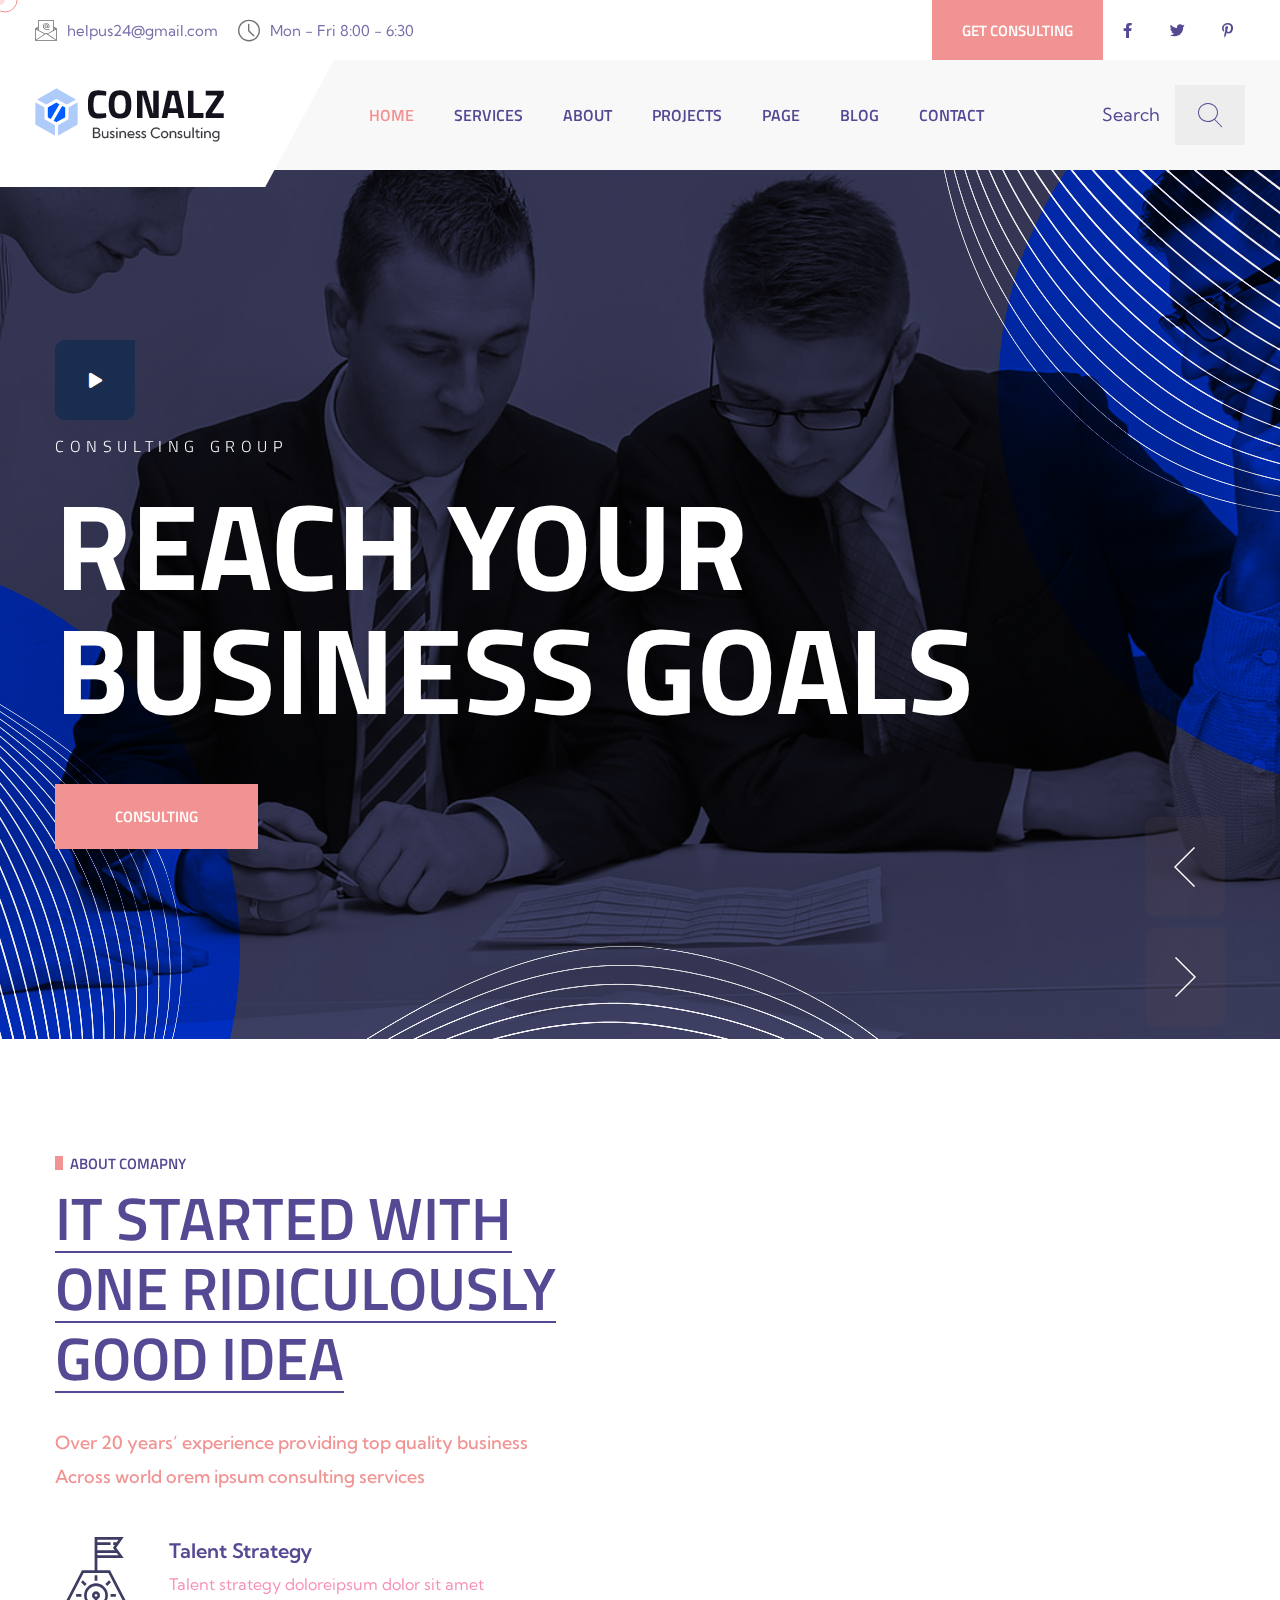
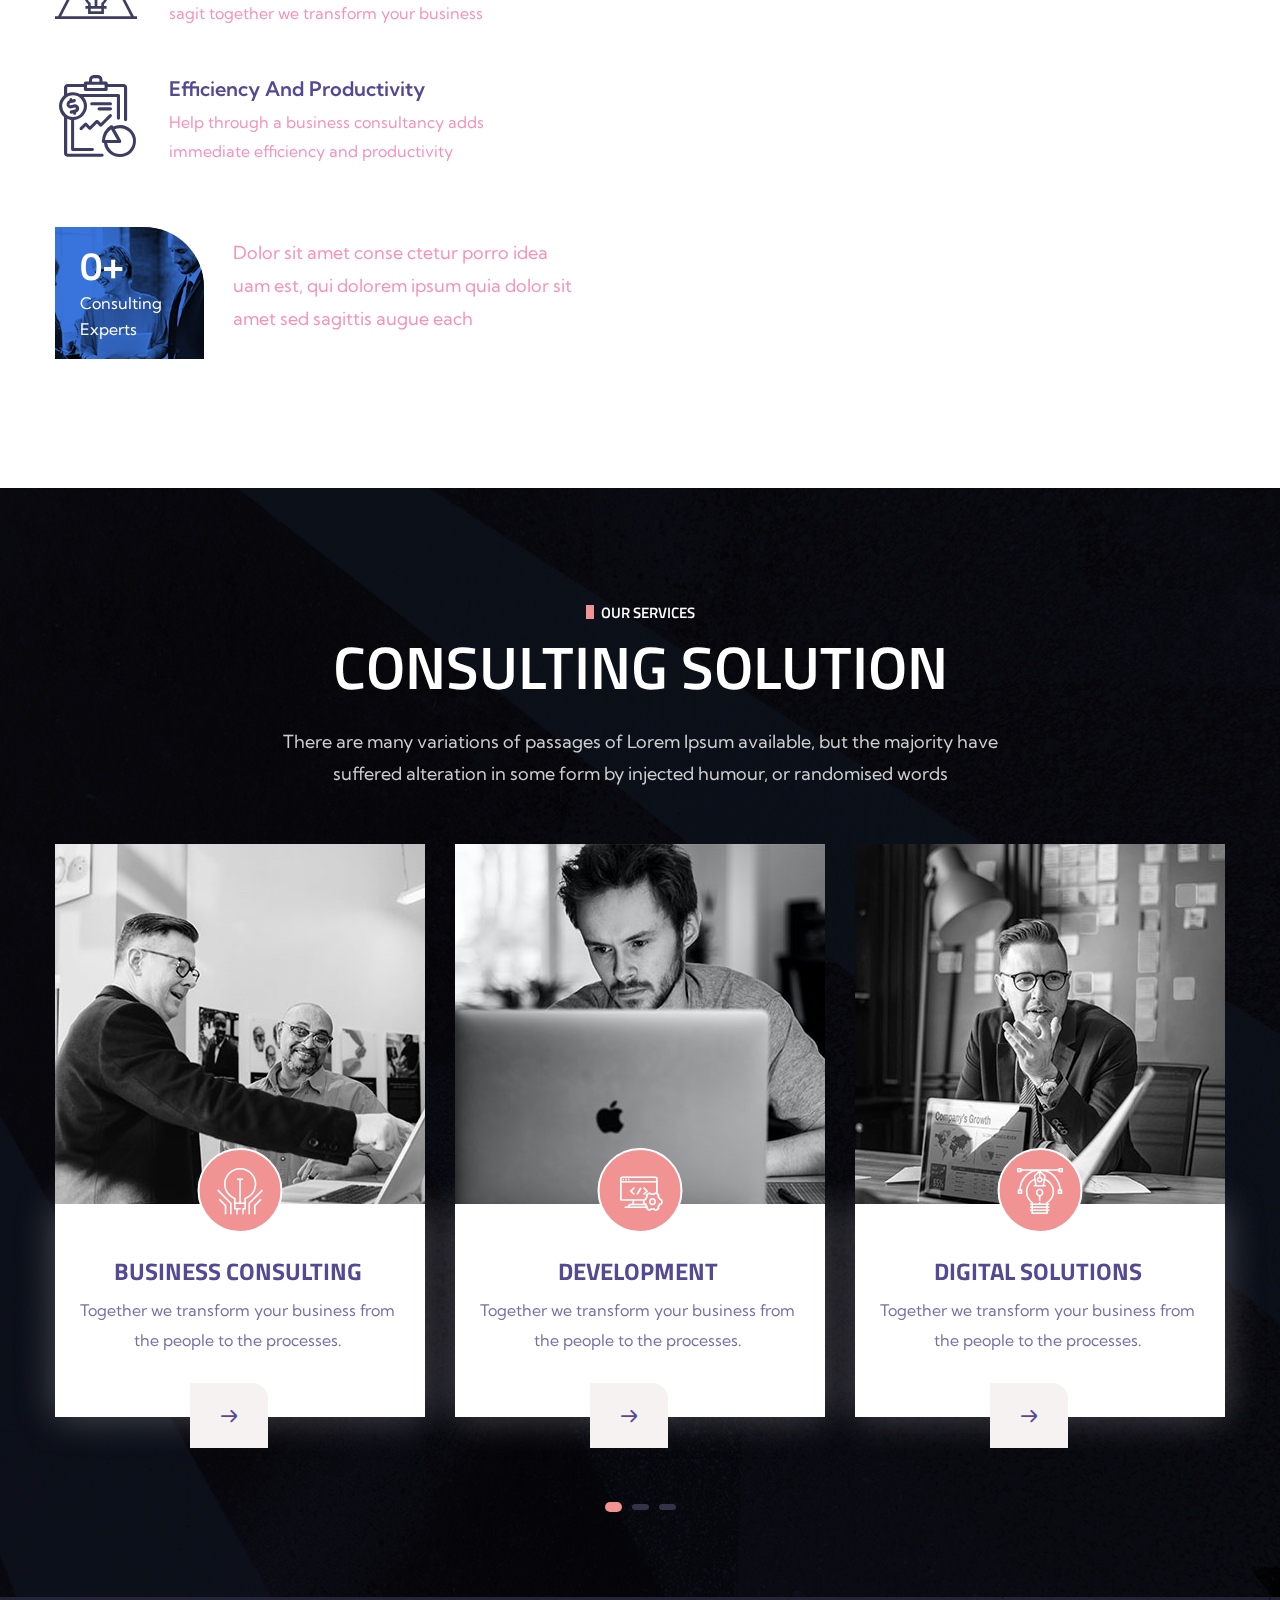
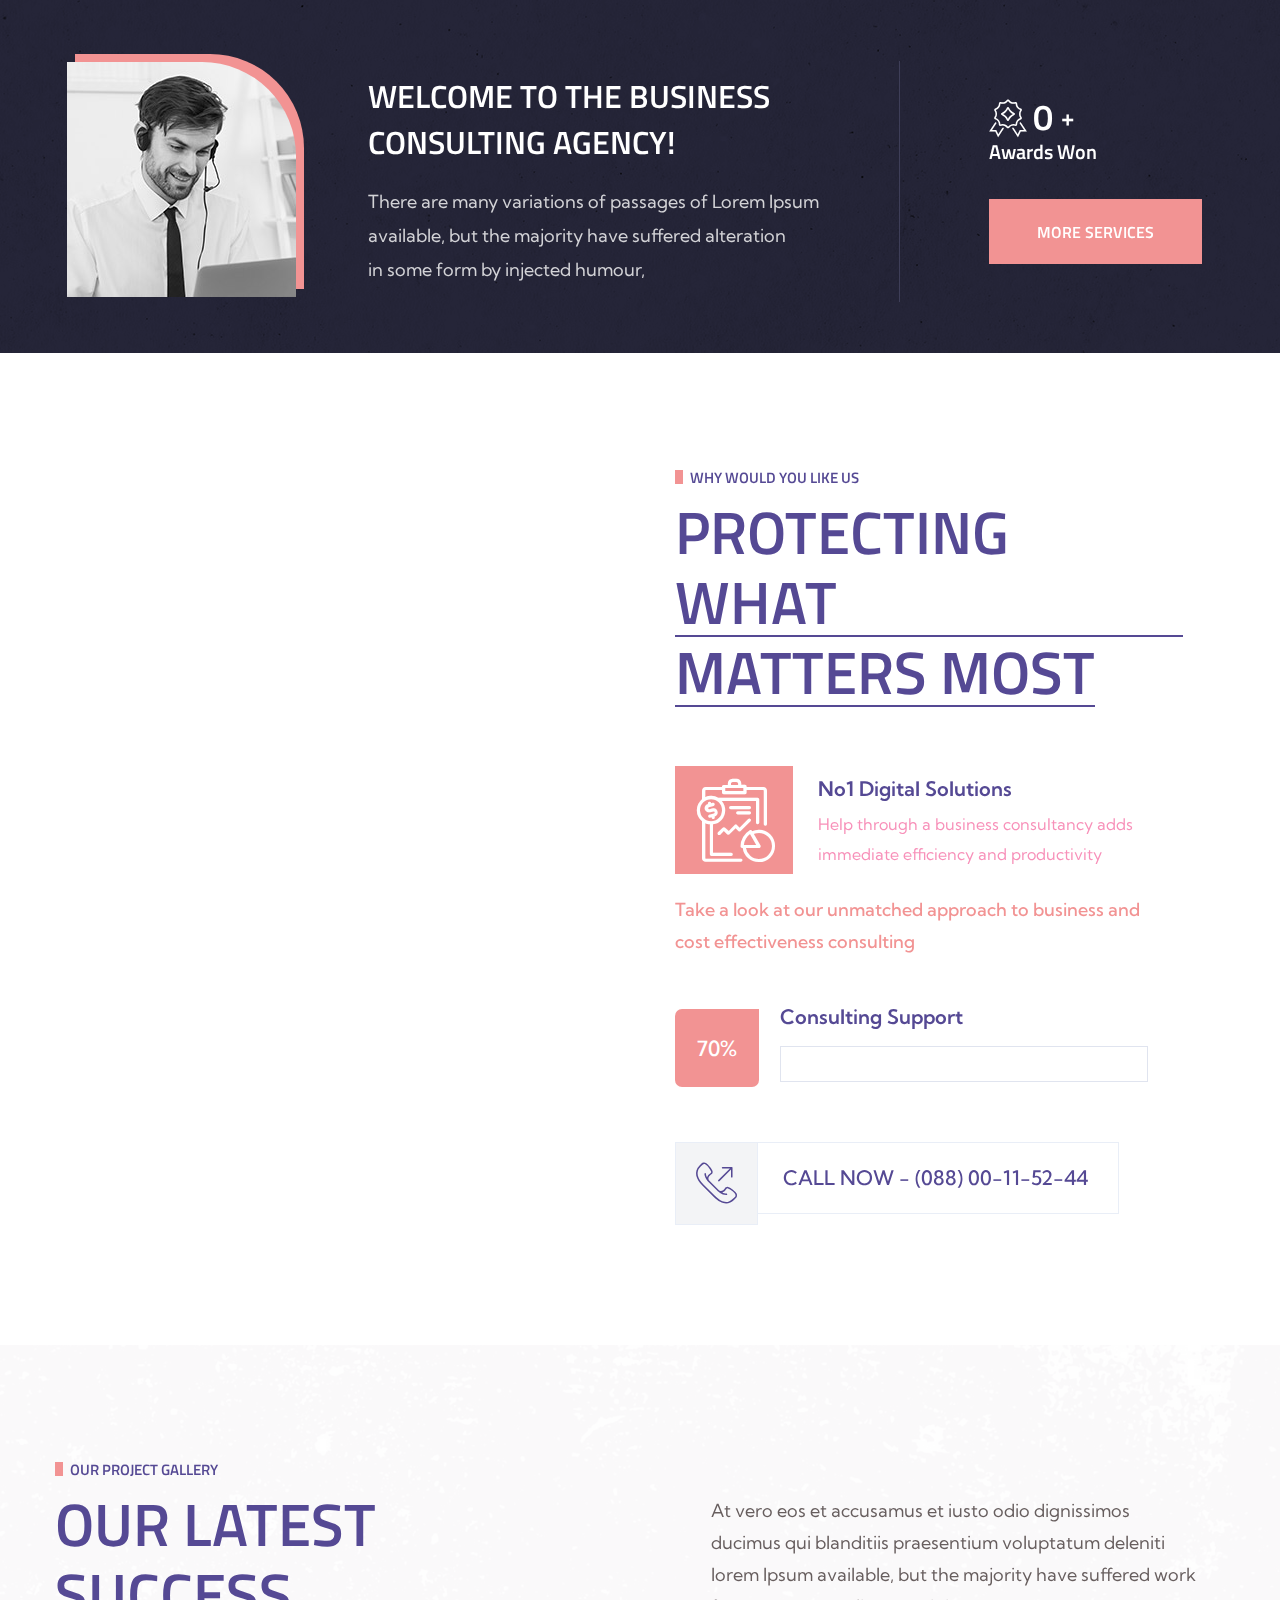
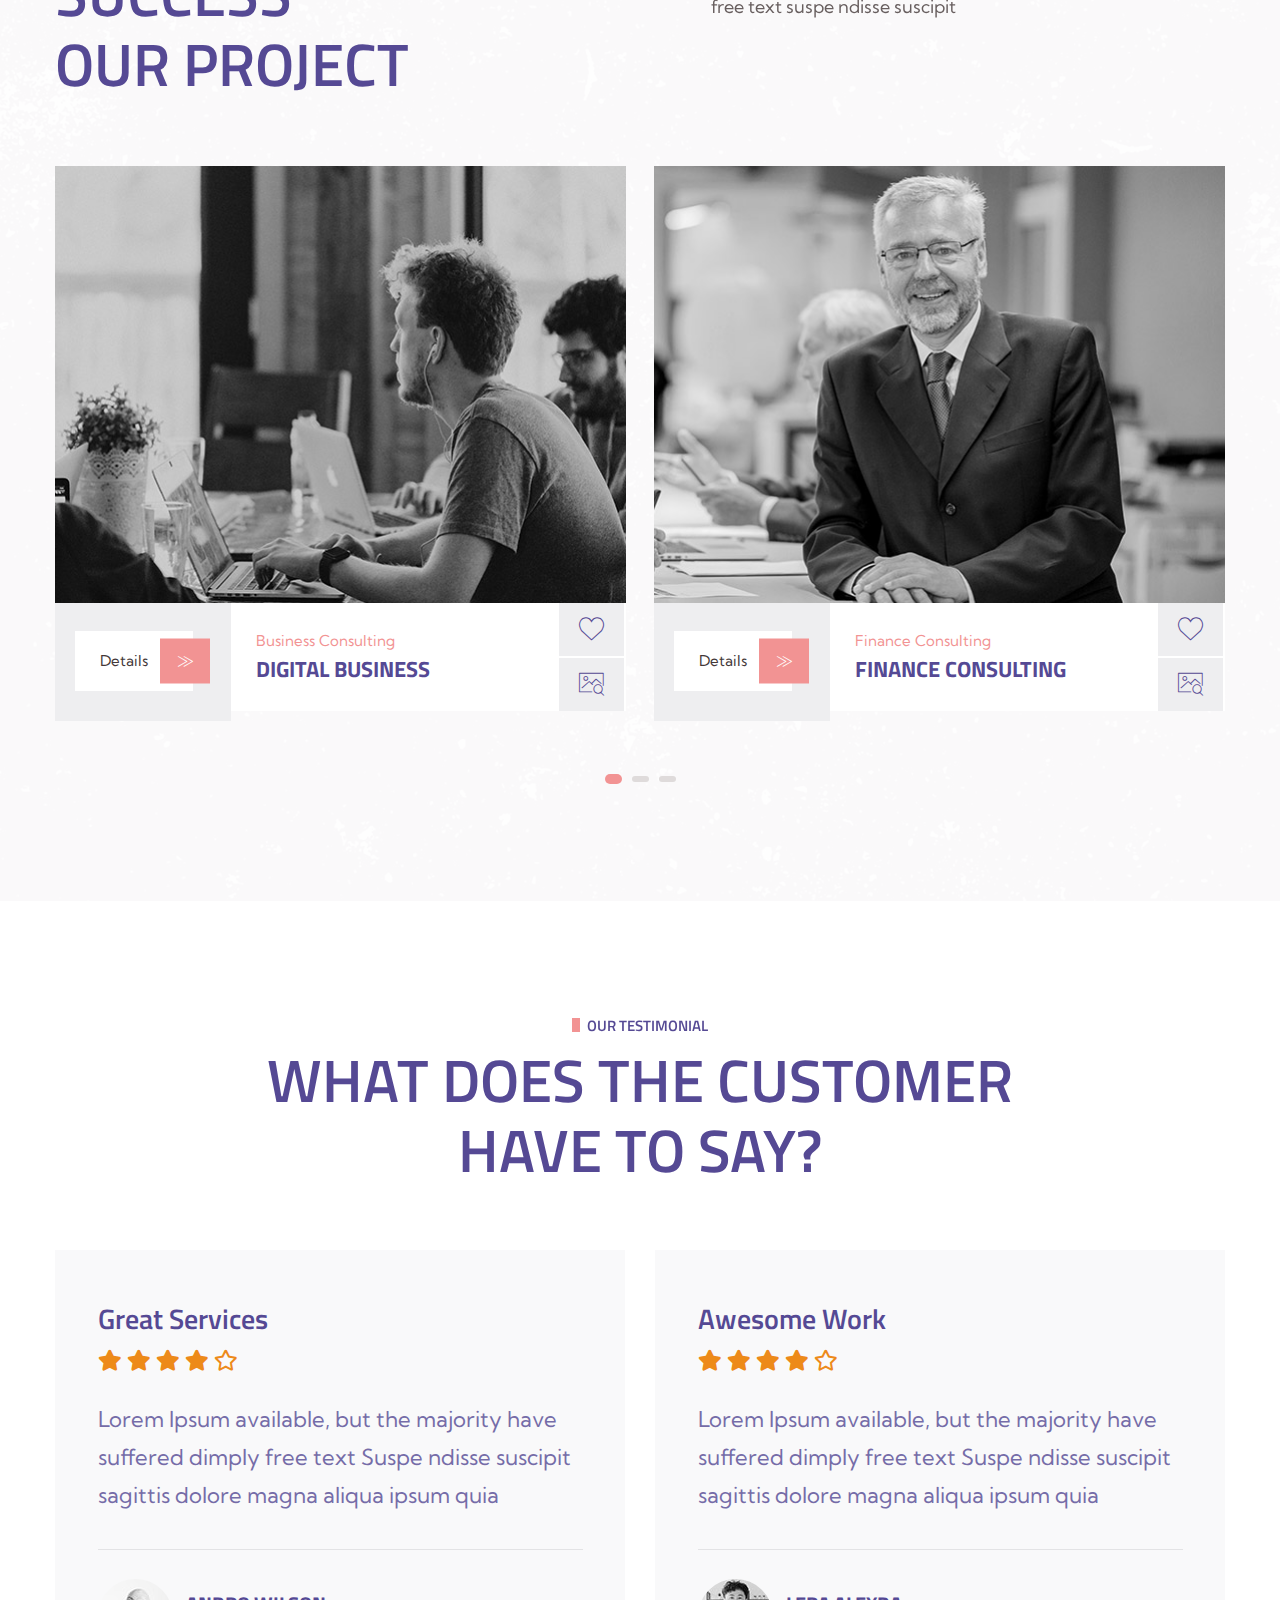
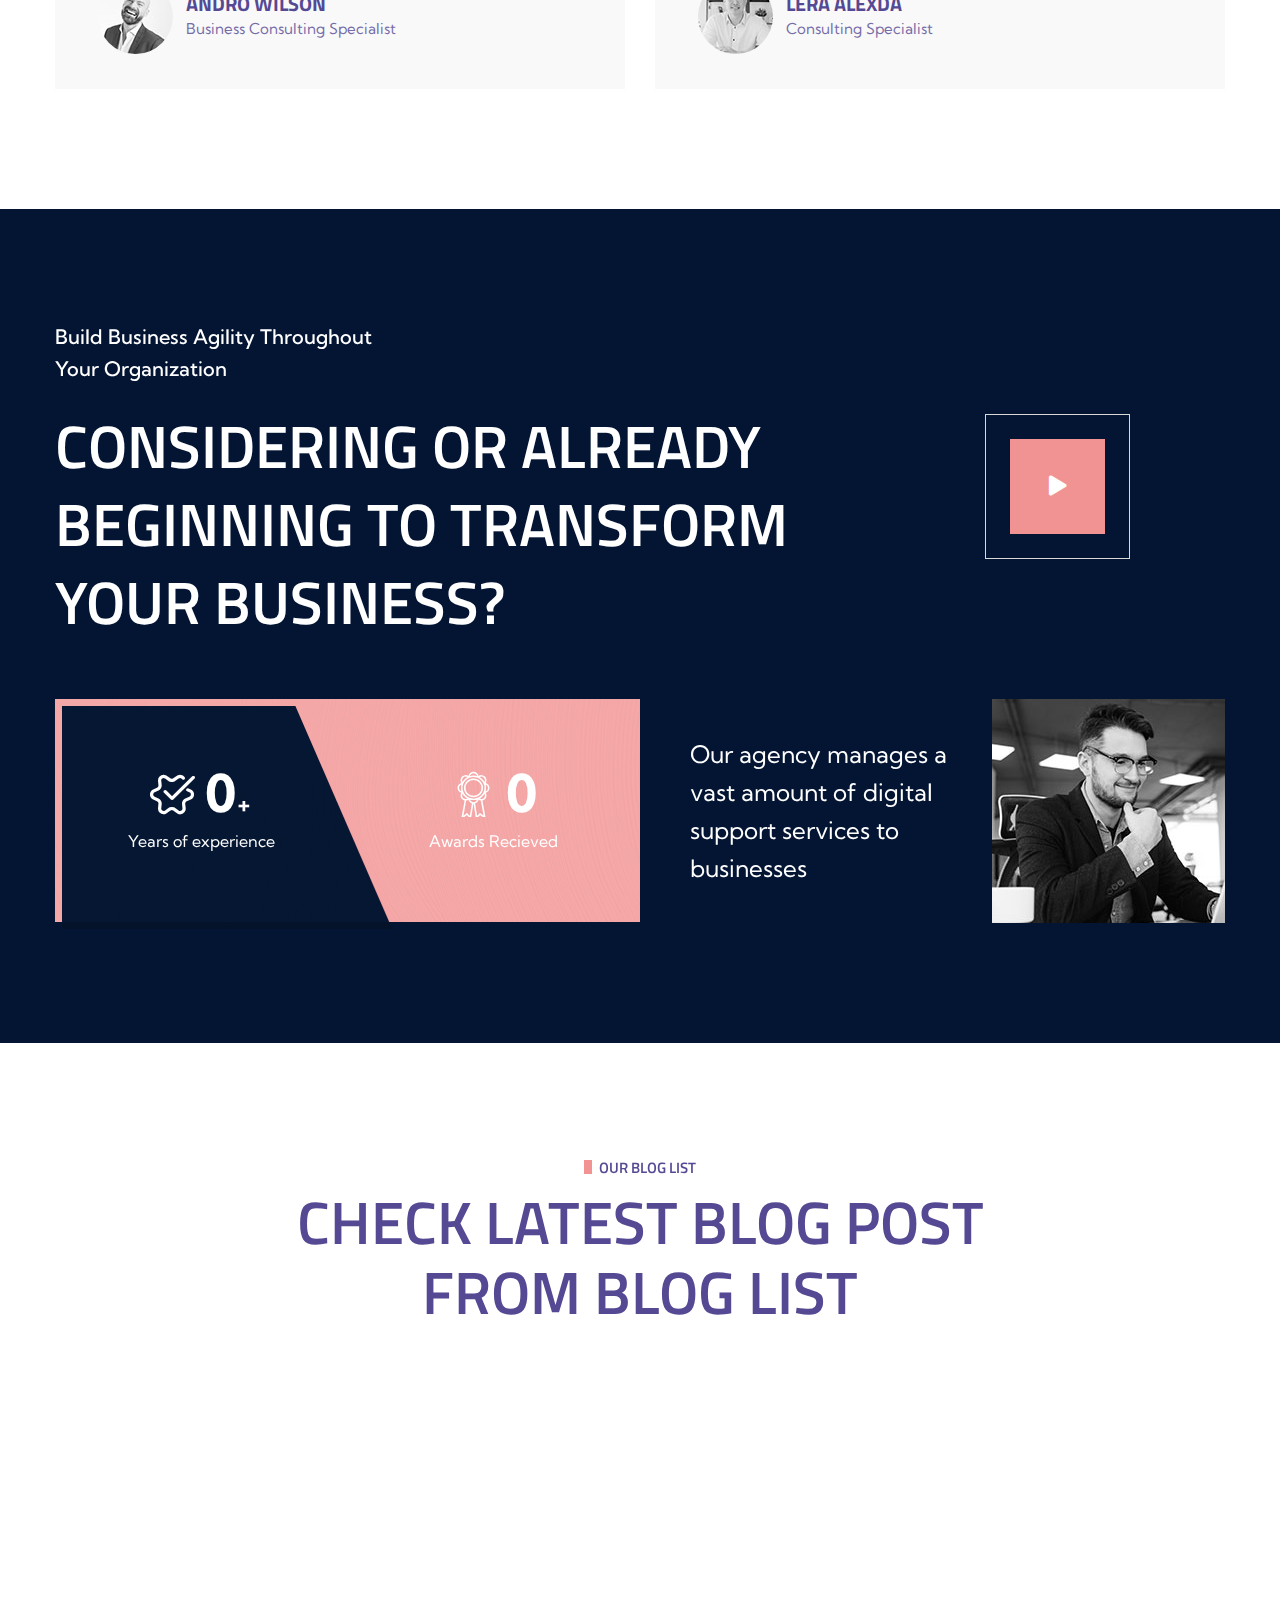
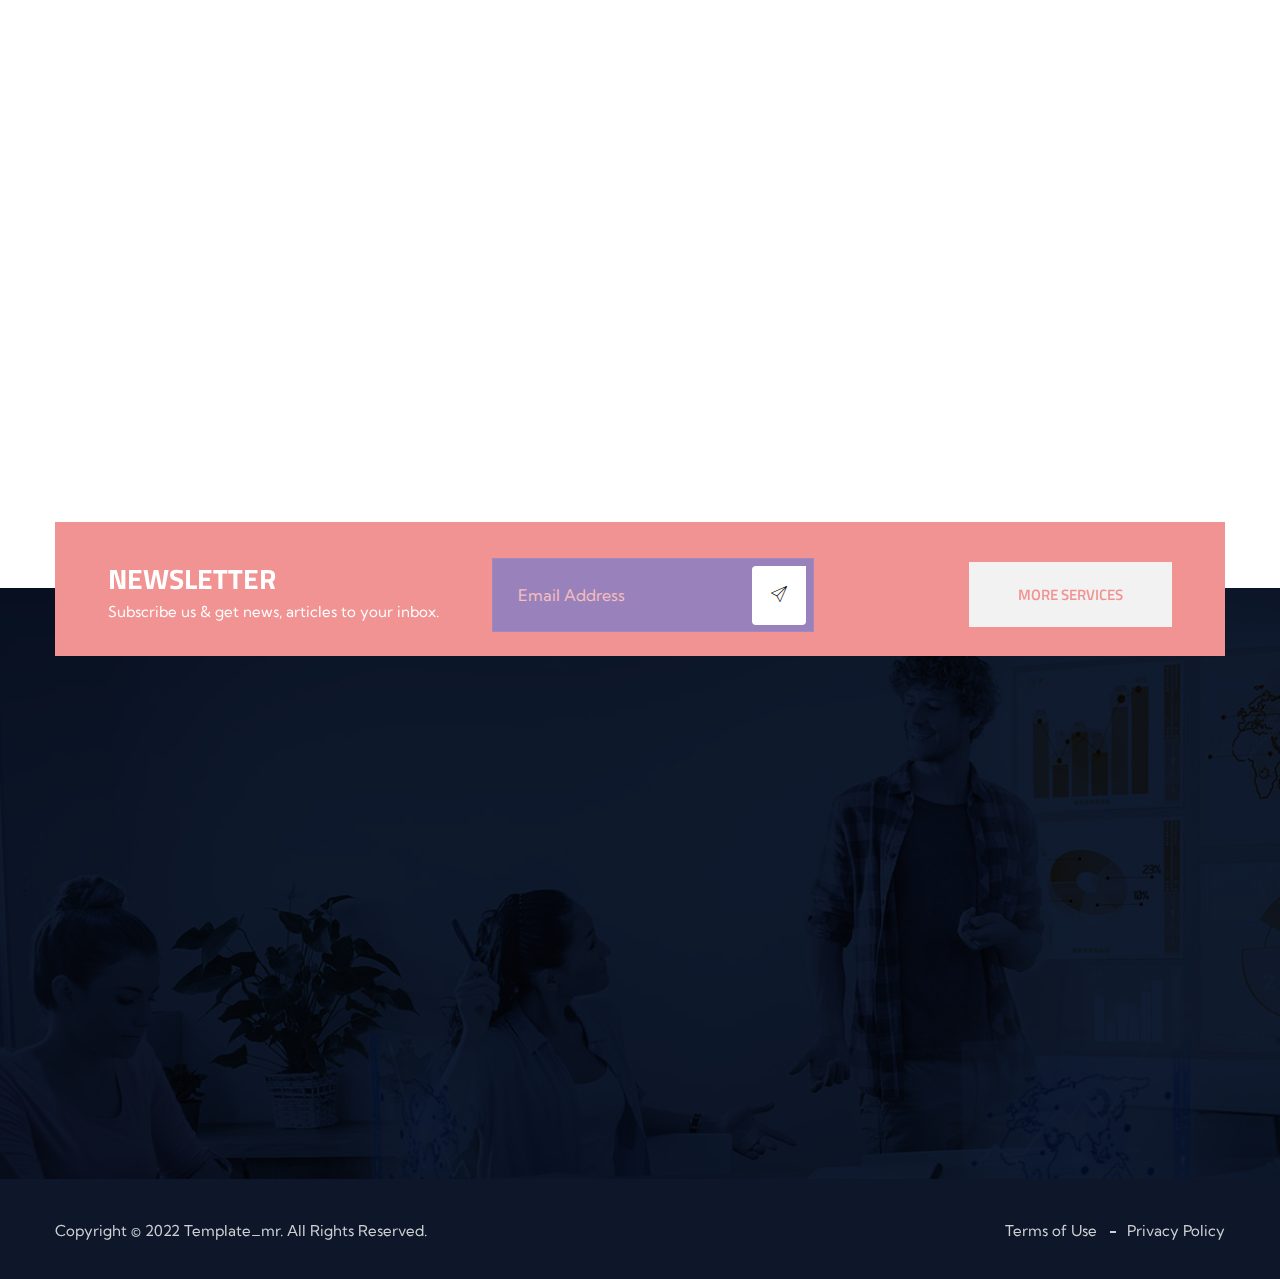
==== index.html @ 8819a083 "v-1" ====
<!DOCTYPE html>
<html lang="en">


<!-- Mirrored from themazine.com/mr/conalz-html/ by HTTrack Website Copier/3.x [XR&CO'2014], Sat, 20 Aug 2022 13:07:30 GMT -->
<!-- Added by HTTrack --><meta http-equiv="content-type" content="text/html;charset=utf-8" /><!-- /Added by HTTrack -->
<head>
    <meta charset="UTF-8" />
    <meta name="viewport" content="width=device-width, initial-scale=1.0" />
    <title> Home One || Conalz || Conalz HTML 5 Template </title>
    <!-- favicons Icons -->
    <link rel="apple-touch-icon" sizes="180x180" href="assets/images/favicons/apple-touch-icon.png" />
    <link rel="icon" type="image/png" sizes="32x32" href="assets/images/favicons/favicon-32x32.png" />
    <link rel="icon" type="image/png" sizes="16x16" href="assets/images/favicons/favicon-16x16.png" />
    <link rel="manifest" href="assets/images/favicons/site.webmanifest" />
    <meta name="description" content="Conalz HTML 5 Template " />

    <!-- fonts -->
    <link rel="preconnect" href="https://fonts.googleapis.com/">

    <link rel="preconnect" href="https://fonts.gstatic.com/" crossorigin>

    <link
        href="https://fonts.googleapis.com/css2?family=Kumbh+Sans:wght@100;200;300;400;500;600;700;800;900&amp;display=swap"
        rel="stylesheet">

    <link
        href="https://fonts.googleapis.com/css2?family=Titillium+Web:ital,wght@0,200;0,300;0,400;0,600;0,700;0,900;1,200;1,300;1,400;1,600;1,700&amp;display=swap"
        rel="stylesheet">


    <link rel="stylesheet" href="assets/vendors/bootstrap/css/bootstrap.min.css" />
    <link rel="stylesheet" href="assets/vendors/animate/animate.min.css" />
    <link rel="stylesheet" href="assets/vendors/animate/custom-animate.css" />
    <link rel="stylesheet" href="assets/vendors/fontawesome/css/all.min.css" />
    <link rel="stylesheet" href="assets/vendors/jarallax/jarallax.css" />
    <link rel="stylesheet" href="assets/vendors/jquery-magnific-popup/jquery.magnific-popup.css" />
    <link rel="stylesheet" href="assets/vendors/nouislider/nouislider.min.css" />
    <link rel="stylesheet" href="assets/vendors/nouislider/nouislider.pips.css" />
    <link rel="stylesheet" href="assets/vendors/odometer/odometer.min.css" />
    <link rel="stylesheet" href="assets/vendors/swiper/swiper.min.css" />
    <link rel="stylesheet" href="assets/vendors/conalz-icons/style.css">
    <link rel="stylesheet" href="assets/vendors/tiny-slider/tiny-slider.min.css" />
    <link rel="stylesheet" href="assets/vendors/reey-font/stylesheet.css" />
    <link rel="stylesheet" href="assets/vendors/owl-carousel/owl.carousel.min.css" />
    <link rel="stylesheet" href="assets/vendors/owl-carousel/owl.theme.default.min.css" />
    <link rel="stylesheet" href="assets/vendors/bxslider/jquery.bxslider.css" />
    <link rel="stylesheet" href="assets/vendors/bootstrap-select/css/bootstrap-select.min.css" />
    <link rel="stylesheet" href="assets/vendors/vegas/vegas.min.css" />
    <link rel="stylesheet" href="assets/vendors/jquery-ui/jquery-ui.css" />
    <link rel="stylesheet" href="assets/vendors/timepicker/timePicker.css" />
    <link rel="stylesheet" href="assets/vendors/polyglot-language-switcher/polyglot-language-switcher.css" />

    <!-- template styles -->
    <link rel="stylesheet" href="assets/css/conalz.css" />
    <link rel="stylesheet" href="assets/css/conalz-responsive.css" />
</head>

<body class="custom-cursor">

    <div class="custom-cursor__cursor"></div>
    <div class="custom-cursor__cursor-two"></div>





    <div class="preloader">
        <div class="preloader__image"></div>
    </div>
    <!-- /.preloader -->


    <div class="page-wrapper">
        <header class="main-header clearfix">
            <div class="main-header__top">
                <div class="main-header__top-inner clearfix">
                    <div class="main-header__top-left">
                        <ul class="list-unstyled main-header__top-address-list">
                            <li>
                                <div class="icon">
                                    <span class="icon-email-1"></span>
                                </div>
                                <div class="text">
                                    <p><a href="mailto:helpus24@gmail.com">helpus24@gmail.com</a></p>
                                </div>
                            </li>
                            <li>
                                <div class="icon">
                                    <span class="icon-clock"></span>
                                </div>
                                <div class="text">
                                    <p>Mon - Fri 8:00 - 6:30</p>
                                </div>
                            </li>
                        </ul>
                    </div>
                    <div class="main-header__top-right">
                        <div class="main-header__btn-box">
                            <a href="contact.html" class="thm-btn main-header__btn">Get Consulting</a>
                        </div>
                        <div class="main-header__top-social">
                            <a href="#"><i class="fab fa-facebook-f"></i></a>
                            <a href="#"><i class="fab fa-twitter"></i></a>
                            <a href="#"><i class="fab fa-pinterest-p"></i></a>
                        </div>
                    </div>
                </div>
            </div>
            <nav class="main-menu clearfix">
                <div class="main-menu__wrapper clearfix">
                    <div class="main-menu__wrapper-inner clearfix">
                        <div class="main-menu__left">
                            <div class="main-menu__logo">
                                <a href="index-2.html"><img src="assets/images/resources/logo-1.png" alt=""></a>
                            </div>
                            <div class="main-menu__main-menu-box">
                                <a href="#" class="mobile-nav__toggler"><i class="fa fa-bars"></i></a>
                                <ul class="main-menu__list">
                                    <li class="dropdown current">
                                        <a href="index-2.html">Home </a>
                                        <ul>
                                            <li><a href="index-2.html">Home One</a></li>
                                            <li><a href="index2.html">Home Two</a></li>
                                            <li><a href="index3.html">Home Three</a></li>
                                            <li class="dropdown">
                                                <a href="#">Header Styles</a>
                                                <ul>
                                                    <li><a href="index-2.html">Header One</a></li>
                                                    <li><a href="index2.html">Header Two</a></li>
                                                    <li><a href="index3.html">Header Three</a></li>
                                                </ul>
                                            </li>
                                        </ul>
                                    </li>
                                    <li class="dropdown">
                                        <a href="#">Services</a>
                                        <ul>
                                            <li><a href="services-v-1.html">Services V-1</a></li>
                                            <li><a href="services-v-2.html">Services V-2</a></li>
                                            <li><a href="product-design.html">Product Design</a></li>
                                            <li><a href="business-consulting.html">Business Consulting</a></li>
                                            <li><a href="finance-consulting.html">Finance Consulting</a></li>
                                            <li><a href="digital-marketing-audit.html">Digital Marketing Audit</a></li>
                                            <li><a href="data-risk-audit.html">Data Risk Audit</a></li>
                                            <li><a href="customer-relationship.html">Customer Relationship</a></li>
                                        </ul>
                                    </li>
                                    <li>
                                        <a href="about.html">About</a>
                                    </li>
                                    <li class="dropdown">
                                        <a href="#">Projects</a>
                                        <ul>
                                            <li><a href="project-v-1.html">Project V-1</a></li>
                                            <li><a href="project-v-2.html">Project V-2</a></li>
                                            <li><a href="project-details.html">Project Single</a></li>
                                        </ul>
                                    </li>
                                    <li class="dropdown">
                                        <a href="#">Page</a>
                                        <ul>
                                            <li><a href="team.html">Team</a></li>
                                            <li><a href="faq.html">FAQs</a></li>
                                            <li><a href="404.html">404 Error</a></li>
                                        </ul>
                                    </li>
                                    <li class="dropdown">
                                        <a href="#">Blog</a>
                                        <ul>
                                            <li><a href="blog.html">Blog</a></li>
                                            <li><a href="blog-list.html">Blog List</a></li>
                                            <li><a href="blog-details.html">Blog Single</a></li>
                                        </ul>
                                    </li>
                                    <li>
                                        <a href="contact.html">Contact</a>
                                    </li>
                                </ul>
                            </div>
                        </div>
                        <div class="main-menu__right">
                            <div class="main-menu__call-search">
                                <div class="main-menu__call">
                                    <div class="main-menu__call-icon">
                                        <span class="icon-phone"></span>
                                    </div>
                                    <div class="main-menu__call-content">
                                        <span>Phone Number</span>
                                        <p><a href="tel:08800115244">(088) 00-11-52-44</a></p>
                                    </div>
                                </div>
                                <div class="main-menu__search-box">
                                    <p class="main-menu__search-text">Search</p>
                                    <a href="#" class="main-menu__search search-toggler icon-search"></a>
                                </div>
                            </div>
                        </div>
                    </div>
                </div>
            </nav>
        </header>

        <div class="stricky-header stricked-menu main-menu">
            <div class="sticky-header__content"></div><!-- /.sticky-header__content -->
        </div><!-- /.stricky-header -->

        <!--Main Slider Start-->
        <section class="main-slider clearfix">
            <div class="swiper-container thm-swiper__slider" data-swiper-options='{"slidesPerView": 1, "loop": true,
                "effect": "fade",
                "pagination": {
                "el": "#main-slider-pagination",
                "type": "bullets",
                "clickable": true
                },
                "navigation": {
                "nextEl": "#main-slider__swiper-button-next",
                "prevEl": "#main-slider__swiper-button-prev"
                },
                "autoplay": {
                "delay": 5000
                }}'>
                <div class="swiper-wrapper">

                    <div class="swiper-slide">
                        <div class="image-layer"
                            style="background-image: url(assets/images/backgrounds/main-slider-1-1.jpg);"></div>
                        <!-- /.image-layer -->
                        <div class="main-slider-overly-one"></div>
                        <div class="main-slider-overly-two"></div>
                        <div class="main-slider-shape-1 float-bob-x">
                            <img src="assets/images/shapes/main-slider-shape-1.png" alt="">
                        </div>
                        <div class="main-slider-shape-2 float-bob-y">
                            <img src="assets/images/shapes/main-slider-shape-2.png" alt="">
                        </div>
                        <div class="main-slider-shape-3 float-bob-y">
                            <img src="assets/images/shapes/main-slider-shape-3.png" alt="">
                        </div>

                        <div class="container">
                            <div class="row">
                                <div class="col-xl-10">
                                    <div class="main-slider__content">
                                        <div class="main-slider__video-link">
                                            <a href="https://www.youtube.com/watch?v=Get7rqXYrbQ" class="video-popup">
                                                <div class="main-slider__video-icon">
                                                    <span class="fa fa-play"></span>
                                                    <i class="ripple"></i>
                                                </div>
                                            </a>
                                        </div>
                                        <p class="main-slider__sub-title">Consulting Group</p>
                                        <h2 class="main-slider__title">REACH YOUR BUSINESS GOALS</h2>
                                        <div class="main-slider__btn-box">
                                            <a href="about.html" class="thm-btn main-slider__btn">Consulting</a>
                                        </div>
                                    </div>
                                </div>
                            </div>
                        </div>
                    </div>

                    <div class="swiper-slide">
                        <div class="image-layer"
                            style="background-image: url(assets/images/backgrounds/main-slider-1-2.jpg);"></div>
                        <!-- /.image-layer -->
                        <div class="main-slider-overly-one"></div>
                        <div class="main-slider-overly-two"></div>
                        <div class="main-slider-shape-1 float-bob-x">
                            <img src="assets/images/shapes/main-slider-shape-1.png" alt="">
                        </div>
                        <div class="main-slider-shape-2 float-bob-y">
                            <img src="assets/images/shapes/main-slider-shape-2.png" alt="">
                        </div>
                        <div class="main-slider-shape-3 float-bob-y">
                            <img src="assets/images/shapes/main-slider-shape-3.png" alt="">
                        </div>

                        <div class="container">
                            <div class="row">
                                <div class="col-xl-10">
                                    <div class="main-slider__content">
                                        <div class="main-slider__video-link">
                                            <a href="https://www.youtube.com/watch?v=Get7rqXYrbQ" class="video-popup">
                                                <div class="main-slider__video-icon">
                                                    <span class="fa fa-play"></span>
                                                    <i class="ripple"></i>
                                                </div>
                                            </a>
                                        </div>
                                        <p class="main-slider__sub-title">Consulting Group</p>
                                        <h2 class="main-slider__title">REACH YOUR BUSINESS GOALS</h2>
                                        <div class="main-slider__btn-box">
                                            <a href="about.html" class="thm-btn main-slider__btn">Consulting</a>
                                        </div>
                                    </div>
                                </div>
                            </div>
                        </div>
                    </div>

                    <div class="swiper-slide">
                        <div class="image-layer"
                            style="background-image: url(assets/images/backgrounds/main-slider-1-3.jpg);"></div>
                        <!-- /.image-layer -->
                        <div class="main-slider-overly-one"></div>
                        <div class="main-slider-overly-two"></div>
                        <div class="main-slider-shape-1 float-bob-x">
                            <img src="assets/images/shapes/main-slider-shape-1.png" alt="">
                        </div>
                        <div class="main-slider-shape-2 float-bob-y">
                            <img src="assets/images/shapes/main-slider-shape-2.png" alt="">
                        </div>
                        <div class="main-slider-shape-3 float-bob-y">
                            <img src="assets/images/shapes/main-slider-shape-3.png" alt="">
                        </div>

                        <div class="container">
                            <div class="row">
                                <div class="col-xl-10">
                                    <div class="main-slider__content">
                                        <div class="main-slider__video-link">
                                            <a href="https://www.youtube.com/watch?v=Get7rqXYrbQ" class="video-popup">
                                                <div class="main-slider__video-icon">
                                                    <span class="fa fa-play"></span>
                                                    <i class="ripple"></i>
                                                </div>
                                            </a>
                                        </div>
                                        <p class="main-slider__sub-title">Consulting Group</p>
                                        <h2 class="main-slider__title">REACH YOUR BUSINESS GOALS</h2>
                                        <div class="main-slider__btn-box">
                                            <a href="about.html" class="thm-btn main-slider__btn">Consulting</a>
                                        </div>
                                    </div>
                                </div>
                            </div>
                        </div>
                    </div>

                </div>

                <!-- If we need navigation buttons -->
                <div class="main-slider__nav">
                    <div class="swiper-button-prev" id="main-slider__swiper-button-next">
                        <i class="icon-up-arrow"></i>
                    </div>
                    <div class="swiper-button-next" id="main-slider__swiper-button-prev">
                        <i class="icon-up-arrow"></i>
                    </div>
                </div>

            </div>
        </section>
        <!--Main Slider End-->

        <!--About One Start-->
        <section class="about-one">
            <div class="container">
                <div class="row">
                    <div class="col-xl-6">
                        <div class="about-one__left">
                            <div class="section-title text-left">
                                <span class="section-title__tagline">About Comapny</span>
                                <h2 class="section-title__title"><span>It Started with</span> <span>One
                                        Ridiculously</span><span>Good Idea</span></h2>
                            </div>
                            <p class="about-one__left-text">Over 20 years’ experience providing top quality business
                                Across world orem ipsum consulting services</p>
                            <ul class="about-one__points list-unstyled">
                                <li>
                                    <div class="icon">
                                        <span class="icon-strategy-planning"></span>
                                    </div>
                                    <div class="content">
                                        <h4>Talent Strategy</h4>
                                        <p>Talent strategy doloreipsum dolor sit amet <br> sagit together we transform
                                            your business</p>
                                    </div>
                                </li>
                                <li>
                                    <div class="icon">
                                        <span class="icon-analysis-analytics-business"></span>
                                    </div>
                                    <div class="content">
                                        <h4>Efficiency And Productivity</h4>
                                        <p>Help through a business consultancy adds <br> immediate efficiency and
                                            productivity</p>
                                    </div>
                                </li>
                            </ul>
                            <div class="about-one__bottom">
                                <div class="about-one__bottom-left">
                                    <div class="about-one__bottom-img">
                                        <img src="assets/images/resources/about-one-bottom-1.jpg" alt="">
                                        <div class="about-one__bottom-expert">
                                            <div class="about-one__bottom-expert-count-box">
                                                <h3 class="odometer" data-count="30">00</h3>
                                                <span class="about-one__bottom-expert-plus">+</span>
                                            </div>
                                            <p class="about-one__bottom-expert-text">Consulting <br> Experts</p>
                                        </div>
                                    </div>
                                </div>
                                <div class="about-one__bottom-text-box">
                                    <p class="about-one__bottom-text">Dolor sit amet conse ctetur porro idea <br> uam
                                        est, qui dolorem ipsum quia dolor sit <br> amet sed sagittis augue each</p>
                                </div>
                            </div>
                        </div>
                    </div>
                    <div class="col-xl-6">
                        <div class="about-one__right">
                            <div class="about-one__right-img-box wow slideInRight" data-wow-delay="100ms"
                                data-wow-duration="2500ms">
                                <div class="about-one__right-shape">
                                    <img src="assets/images/shapes/about-one-shape-1.png" alt="">
                                </div>
                                <div class="about-one__right-img-one-box">
                                    <div class="about-one__right-img-1">
                                        <img src="assets/images/resources/about-one-right-1.jpg" alt="">
                                    </div>
                                </div>
                                <div class="about-one__right-img-2">
                                    <img src="assets/images/resources/about-one-right-2.jpg" alt="">
                                </div>
                            </div>
                        </div>
                    </div>
                </div>
            </div>
        </section>
        <!--About One End-->

        <!--Services One Start-->
        <section class="services-one">
            <div class="services-one__bg" style="background-image: url(assets/images/backgrounds/services-one-bg.jpg);">
            </div>
            <div class="container">
                <div class="services-one__top text-center">
                    <div class="section-title">
                        <span class="section-title__tagline">Our Services</span>
                        <h2 class="section-title__title"><span>Consulting Solution</span></h2>
                    </div>
                    <p class="section-title__text">There are many variations of passages of Lorem Ipsum available, but
                        the majority have <br> suffered alteration in some form by injected humour, or randomised words
                    </p>
                </div>
                <div class="services-one__bottom">
                    <div class="services-one__carousel owl-carousel owl-theme thm-owl__carousel" data-owl-options='{
                        "loop": true,
                        "autoplay": false,
                        "margin": 30,
                        "nav": false,
                        "dots": true,
                        "smartSpeed": 500,
                        "autoplayTimeout": 10000,
                        "navText": ["<span class=\"fa fa-angle-left\"></span>","<span class=\"fa fa-angle-right\"></span>"],
                        "responsive": {
                            "0": {
                                "items": 1
                            },
                            "768": {
                                "items": 2
                            },
                            "992": {
                                "items": 2
                            },
                            "1200": {
                                "items": 3
                            }
                        }
                    }'>
                        <div class="item">
                            <div class="services-one__single">
                                <div class="services-one__img">
                                    <img src="assets/images/services/services-one-1.jpg" alt="">
                                </div>
                                <div class="services-one__content">
                                    <div class="services-one__icon">
                                        <span class="icon-idea"></span>
                                    </div>
                                    <h3 class="services-one__title"><a href="business-consulting.html">Business
                                            Consulting</a></h3>
                                    <p class="services-one__text">Together we transform your business from the people to
                                        the processes.</p>
                                    <div class="services-one__arrow">
                                        <a href="business-consulting.html"><i class="icon-right-arrow-1"></i></a>
                                    </div>
                                </div>
                            </div>
                        </div>
                        <div class="item">
                            <div class="services-one__single">
                                <div class="services-one__img">
                                    <img src="assets/images/services/services-one-2.jpg" alt="">
                                </div>
                                <div class="services-one__content">
                                    <div class="services-one__icon">
                                        <span class="icon-code-coding-development-programming-web-webpage"></span>
                                    </div>
                                    <h3 class="services-one__title"><a href="data-risk-audit.html">Development</a></h3>
                                    <p class="services-one__text">Together we transform your business from the people to
                                        the processes.</p>
                                    <div class="services-one__arrow">
                                        <a href="data-risk-audit.html"><i class="icon-right-arrow-1"></i></a>
                                    </div>
                                </div>
                            </div>
                        </div>
                        <div class="item">
                            <div class="services-one__single">
                                <div class="services-one__img">
                                    <img src="assets/images/services/services-one-3.jpg" alt="">
                                </div>
                                <div class="services-one__content">
                                    <div class="services-one__icon">
                                        <span class="icon-creative"></span>
                                    </div>
                                    <h3 class="services-one__title"><a href="digital-marketing-audit.html">Digital
                                            Solutions</a></h3>
                                    <p class="services-one__text">Together we transform your business from the people to
                                        the processes.</p>
                                    <div class="services-one__arrow">
                                        <a href="digital-marketing-audit.html"><i class="icon-right-arrow-1"></i></a>
                                    </div>
                                </div>
                            </div>
                        </div>
                        <div class="item">
                            <div class="services-one__single">
                                <div class="services-one__img">
                                    <img src="assets/images/services/services-one-1.jpg" alt="">
                                </div>
                                <div class="services-one__content">
                                    <div class="services-one__icon">
                                        <span class="icon-idea"></span>
                                    </div>
                                    <h3 class="services-one__title"><a href="business-consulting.html">Business
                                            Consulting</a></h3>
                                    <p class="services-one__text">Together we transform your business from the people to
                                        the processes.</p>
                                    <div class="services-one__arrow">
                                        <a href="business-consulting.html"><i class="icon-right-arrow-1"></i></a>
                                    </div>
                                </div>
                            </div>
                        </div>
                        <div class="item">
                            <div class="services-one__single">
                                <div class="services-one__img">
                                    <img src="assets/images/services/services-one-2.jpg" alt="">
                                </div>
                                <div class="services-one__content">
                                    <div class="services-one__icon">
                                        <span class="icon-code-coding-development-programming-web-webpage"></span>
                                    </div>
                                    <h3 class="services-one__title"><a href="data-risk-audit.html">Development</a></h3>
                                    <p class="services-one__text">Together we transform your business from the people to
                                        the processes.</p>
                                    <div class="services-one__arrow">
                                        <a href="data-risk-audit.html"><i class="icon-right-arrow-1"></i></a>
                                    </div>
                                </div>
                            </div>
                        </div>
                        <div class="item">
                            <div class="services-one__single">
                                <div class="services-one__img">
                                    <img src="assets/images/services/services-one-3.jpg" alt="">
                                </div>
                                <div class="services-one__content">
                                    <div class="services-one__icon">
                                        <span class="icon-creative"></span>
                                    </div>
                                    <h3 class="services-one__title"><a href="digital-marketing-audit.html">Digital
                                            Solutions</a></h3>
                                    <p class="services-one__text">Together we transform your business from the people to
                                        the processes.</p>
                                    <div class="services-one__arrow">
                                        <a href="digital-marketing-audit.html"><i class="icon-right-arrow-1"></i></a>
                                    </div>
                                </div>
                            </div>
                        </div>
                        <div class="item">
                            <div class="services-one__single">
                                <div class="services-one__img">
                                    <img src="assets/images/services/services-one-1.jpg" alt="">
                                </div>
                                <div class="services-one__content">
                                    <div class="services-one__icon">
                                        <span class="icon-idea"></span>
                                    </div>
                                    <h3 class="services-one__title"><a href="business-consulting.html">Business
                                            Consulting</a></h3>
                                    <p class="services-one__text">Together we transform your business from the people to
                                        the processes.</p>
                                    <div class="services-one__arrow">
                                        <a href="business-consulting.html"><i class="icon-right-arrow-1"></i></a>
                                    </div>
                                </div>
                            </div>
                        </div>
                        <div class="item">
                            <div class="services-one__single">
                                <div class="services-one__img">
                                    <img src="assets/images/services/services-one-2.jpg" alt="">
                                </div>
                                <div class="services-one__content">
                                    <div class="services-one__icon">
                                        <span class="icon-code-coding-development-programming-web-webpage"></span>
                                    </div>
                                    <h3 class="services-one__title"><a href="data-risk-audit.html">Development</a></h3>
                                    <p class="services-one__text">Together we transform your business from the people to
                                        the processes.</p>
                                    <div class="services-one__arrow">
                                        <a href="data-risk-audit.html"><i class="icon-right-arrow-1"></i></a>
                                    </div>
                                </div>
                            </div>
                        </div>
                        <div class="item">
                            <div class="services-one__single">
                                <div class="services-one__img">
                                    <img src="assets/images/services/services-one-3.jpg" alt="">
                                </div>
                                <div class="services-one__content">
                                    <div class="services-one__icon">
                                        <span class="icon-creative"></span>
                                    </div>
                                    <h3 class="services-one__title"><a href="digital-marketing-audit.html">Digital
                                            Solutions</a></h3>
                                    <p class="services-one__text">Together we transform your business from the people to
                                        the processes.</p>
                                    <div class="services-one__arrow">
                                        <a href="digital-marketing-audit.html"><i class="icon-right-arrow-1"></i></a>
                                    </div>
                                </div>
                            </div>
                        </div>
                    </div>
                </div>
            </div>
        </section>
        <!--Services One End-->

        <!--Cta One start-->
        <div class="cta-one">
            <div class="cta-one__bg-img" style="background-image: url(assets/images/backgrounds/cta-one-bg-1.jpg);">
            </div>
            <div class="container">
                <div class="cta-one__inner">
                    <div class="cta-one__left">
                        <div class="cta-one__img-box">
                            <img src="assets/images/resources/cta-one-1.jpg" alt="">
                        </div>
                        <div class="cta-one__content">
                            <h3 class="cta-one__title">Welcome to the Business <br> Consulting Agency!</h3>
                            <p class="cta-one__text">There are many variations of passages of Lorem Ipsum <br>
                                available, but the majority have suffered alteration <br> in some form by injected
                                humour,</p>
                        </div>
                    </div>
                    <div class="cta-one__right">
                        <div class="cta-one__right-count">
                            <div class="cta-one__right-count-box">
                                <span class="icon-award-badge-quality cta-one__right-icon"></span>
                                <h3 class="odometer" data-count="17">00</h3>
                                <span class="cta-one__right-expert-plus">+</span>
                            </div>
                            <p class="cta-one__right-text">Awards Won</p>
                        </div>
                        <div class="cta-one__right-button">
                            <a href="services-v-2.html" class="thm-btn cta-one__right-btn">More Services</a>
                        </div>
                    </div>
                </div>
            </div>
        </div>
        <!--Cta One end-->

        <!--Why Choose One-->
        <section class="why-choose-one">
            <div class="container">
                <div class="row">
                    <div class="col-xl-6">
                        <div class="why-choose-one__left">
                            <div class="why-choose-one__img-box wow slideInLeft" data-wow-delay="100ms"
                                data-wow-duration="2500ms">
                                <div class="why-choose-one__img">
                                    <img src="assets/images/resources/why-choose-one-1.jpg" alt="">
                                </div>
                            </div>
                        </div>
                    </div>
                    <div class="col-xl-6">
                        <div class="why-choose-one__right">
                            <div class="section-title">
                                <span class="section-title__tagline">Why would you like us</span>
                                <h2 class="section-title__title"><span>Protecting What</span> <span>Matters Most</span>
                                </h2>
                            </div>
                            <div class="why-choose-one__content">
                                <div class="why-choose-one__icon">
                                    <span class="icon-analysis-analytics-business"></span>
                                </div>
                                <div class="why-choose-one__text-box">
                                    <h3 class="why-choose-one__tagline">No1 Digital Solutions</h3>
                                    <p class="why-choose-one__title">Help through a business consultancy adds immediate
                                        efficiency and productivity</p>
                                </div>
                            </div>
                            <p class="why-choose-one-text">Take a look at our unmatched approach to business and <br>
                                cost effectiveness consulting</p>
                            <div class="why-choose-one__progress">
                                <div class="why-choose-one__progress-single">
                                    <h4 class="why-choose-one__progress-title">Consulting Support</h4>
                                    <div class="bar marb-0">
                                        <div class="bar-inner count-bar counted" data-percent="70%">
                                            <div class="count-text">70%</div>
                                        </div>
                                    </div>
                                </div>
                            </div>
                            <ul class="why-choose-one__contact list-unstyled">
                                <li>
                                    <div class="icon">
                                        <span class="icon-phone"></span>
                                    </div>
                                    <div class="content">
                                        <h4><a href="tel:08800115244">CALL NOW - (088) 00-11-52-44</a></h4>
                                    </div>
                                </li>
                            </ul>
                        </div>
                    </div>
                </div>
            </div>
        </section>
        <!--Why Choose End-->

        <!--Project One Start-->
        <section class="project-one">
            <div class="project-one-bg" style="background-image: url(assets/images/backgrounds/project-one-bg.jpg);">
            </div>
            <div class="container">
                <div class="project-one__top">
                    <div class="row">
                        <div class="col-xl-6 col-lg-6">
                            <div class="project-one__left">
                                <div class="section-title text-left">
                                    <span class="section-title__tagline">Our Project Gallery</span>
                                    <h2 class="section-title__title"><span>Our Latest Success</span> <span>Our
                                            Project</span></h2>
                                </div>
                            </div>
                        </div>
                        <div class="col-xl-6 col-lg-6">
                            <div class="project-one__right">
                                <p class="project-one__text">At vero eos et accusamus et iusto odio dignissimos ducimus
                                    qui blanditiis praesentium voluptatum deleniti lorem Ipsum available, but the
                                    majority have suffered work free text suspe ndisse suscipit</p>
                            </div>
                        </div>
                    </div>
                </div>
                <div class="project-one__bottom">
                    <div class="project-one__carousel owl-carousel owl-theme thm-owl__carousel" data-owl-options='{
                        "loop": true,
                        "autoplay": false,
                        "margin": 28,
                        "nav": false,
                        "dots": true,
                        "smartSpeed": 500,
                        "autoplayTimeout": 10000,
                        "navText": ["<span class=\"fa fa-angle-left\"></span>","<span class=\"fa fa-angle-right\"></span>"],
                        "responsive": {
                            "0": {
                                "items": 1
                            },
                            "768": {
                                "items": 1
                            },
                            "992": {
                                "items": 2
                            },
                            "1200": {
                                "items": 2
                            }
                        }
                    }'>
                        <div class="item">
                            <div class="project-one__single">
                                <div class="project-one__img">
                                    <img src="assets/images/project/project-one-1.jpg" alt="">
                                </div>
                                <div class="project-one__content">
                                    <div class="project-one__content-left">
                                        <div class="project-one__content-arrow-box">
                                            <div class="project-one__content-arrow-box-inner">
                                                <p class="project-one__content-arrow-text">Details</p>
                                                <a href="project-details.html" class="project-one__content-arrow"><span
                                                        class="icon-fast-forward-thin-double-arrows"></span></a>
                                            </div>
                                        </div>
                                        <div class="project-one__content-title-box">
                                            <p class="project-one__content-title-sub-title">Business Consulting</p>
                                            <h3 class="project-one__content-title"><a
                                                    href="project-details.html">Digital Business</a></h3>
                                        </div>
                                    </div>
                                    <div class="project-one__content-right">
                                        <ul class="list-unstyled project-one__content-icon-box">
                                            <li>
                                                <div class="project-one__content-icon">
                                                    <span class="icon-like"></span>
                                                </div>
                                            </li>
                                            <li>
                                                <div class="project-one__content-icon">
                                                    <a href="assets/images/project/project-one-1.jpg"
                                                        class="img-popup"><span class="icon-image"></span></a>
                                                </div>
                                            </li>
                                        </ul>
                                    </div>
                                </div>
                            </div>
                        </div>
                        <div class="item">
                            <div class="project-one__single">
                                <div class="project-one__img">
                                    <img src="assets/images/project/project-one-2.jpg" alt="">
                                </div>
                                <div class="project-one__content">
                                    <div class="project-one__content-left">
                                        <div class="project-one__content-arrow-box">
                                            <div class="project-one__content-arrow-box-inner">
                                                <p class="project-one__content-arrow-text">Details</p>
                                                <a href="project-details.html" class="project-one__content-arrow"><span
                                                        class="icon-fast-forward-thin-double-arrows"></span></a>
                                            </div>
                                        </div>
                                        <div class="project-one__content-title-box">
                                            <p class="project-one__content-title-sub-title">Finance Consulting</p>
                                            <h3 class="project-one__content-title"><a
                                                    href="project-details.html">Finance Consulting</a>
                                            </h3>
                                        </div>
                                    </div>
                                    <div class="project-one__content-right">
                                        <ul class="list-unstyled project-one__content-icon-box">
                                            <li>
                                                <div class="project-one__content-icon">
                                                    <span class="icon-like"></span>
                                                </div>
                                            </li>
                                            <li>
                                                <div class="project-one__content-icon">
                                                    <a href="assets/images/project/project-one-2.jpg"
                                                        class="img-popup"><span class="icon-image"></span></a>
                                                </div>
                                            </li>
                                        </ul>
                                    </div>
                                </div>
                            </div>
                        </div>
                        <div class="item">
                            <div class="project-one__single">
                                <div class="project-one__img">
                                    <img src="assets/images/project/project-one-1.jpg" alt="">
                                </div>
                                <div class="project-one__content">
                                    <div class="project-one__content-left">
                                        <div class="project-one__content-arrow-box">
                                            <div class="project-one__content-arrow-box-inner">
                                                <p class="project-one__content-arrow-text">Details</p>
                                                <a href="project-details.html" class="project-one__content-arrow"><span
                                                        class="icon-fast-forward-thin-double-arrows"></span></a>
                                            </div>
                                        </div>
                                        <div class="project-one__content-title-box">
                                            <p class="project-one__content-title-sub-title">Business Consulting</p>
                                            <h3 class="project-one__content-title"><a
                                                    href="project-details.html">Digital Business</a></h3>
                                        </div>
                                    </div>
                                    <div class="project-one__content-right">
                                        <ul class="list-unstyled project-one__content-icon-box">
                                            <li>
                                                <div class="project-one__content-icon">
                                                    <span class="icon-like"></span>
                                                </div>
                                            </li>
                                            <li>
                                                <div class="project-one__content-icon">
                                                    <a href="assets/images/project/project-one-1.jpg"
                                                        class="img-popup"><span class="icon-image"></span></a>
                                                </div>
                                            </li>
                                        </ul>
                                    </div>
                                </div>
                            </div>
                        </div>
                        <div class="item">
                            <div class="project-one__single">
                                <div class="project-one__img">
                                    <img src="assets/images/project/project-one-2.jpg" alt="">
                                </div>
                                <div class="project-one__content">
                                    <div class="project-one__content-left">
                                        <div class="project-one__content-arrow-box">
                                            <div class="project-one__content-arrow-box-inner">
                                                <p class="project-one__content-arrow-text">Details</p>
                                                <a href="project-details.html" class="project-one__content-arrow"><span
                                                        class="icon-fast-forward-thin-double-arrows"></span></a>
                                            </div>
                                        </div>
                                        <div class="project-one__content-title-box">
                                            <p class="project-one__content-title-sub-title">Finance Consulting</p>
                                            <h3 class="project-one__content-title"><a
                                                    href="project-details.html">Finance Consulting</a>
                                            </h3>
                                        </div>
                                    </div>
                                    <div class="project-one__content-right">
                                        <ul class="list-unstyled project-one__content-icon-box">
                                            <li>
                                                <div class="project-one__content-icon">
                                                    <span class="icon-like"></span>
                                                </div>
                                            </li>
                                            <li>
                                                <div class="project-one__content-icon">
                                                    <a href="assets/images/project/project-one-2.jpg"
                                                        class="img-popup"><span class="icon-image"></span></a>
                                                </div>
                                            </li>
                                        </ul>
                                    </div>
                                </div>
                            </div>
                        </div>
                        <div class="item">
                            <div class="project-one__single">
                                <div class="project-one__img">
                                    <img src="assets/images/project/project-one-1.jpg" alt="">
                                </div>
                                <div class="project-one__content">
                                    <div class="project-one__content-left">
                                        <div class="project-one__content-arrow-box">
                                            <div class="project-one__content-arrow-box-inner">
                                                <p class="project-one__content-arrow-text">Details</p>
                                                <a href="project-details.html" class="project-one__content-arrow"><span
                                                        class="icon-fast-forward-thin-double-arrows"></span></a>
                                            </div>
                                        </div>
                                        <div class="project-one__content-title-box">
                                            <p class="project-one__content-title-sub-title">Business Consulting</p>
                                            <h3 class="project-one__content-title"><a
                                                    href="project-details.html">Digital Business</a></h3>
                                        </div>
                                    </div>
                                    <div class="project-one__content-right">
                                        <ul class="list-unstyled project-one__content-icon-box">
                                            <li>
                                                <div class="project-one__content-icon">
                                                    <span class="icon-like"></span>
                                                </div>
                                            </li>
                                            <li>
                                                <div class="project-one__content-icon">
                                                    <a href="assets/images/project/project-one-1.jpg"
                                                        class="img-popup"><span class="icon-image"></span></a>
                                                </div>
                                            </li>
                                        </ul>
                                    </div>
                                </div>
                            </div>
                        </div>
                        <div class="item">
                            <div class="project-one__single">
                                <div class="project-one__img">
                                    <img src="assets/images/project/project-one-2.jpg" alt="">
                                </div>
                                <div class="project-one__content">
                                    <div class="project-one__content-left">
                                        <div class="project-one__content-arrow-box">
                                            <div class="project-one__content-arrow-box-inner">
                                                <p class="project-one__content-arrow-text">Details</p>
                                                <a href="project-details.html" class="project-one__content-arrow"><span
                                                        class="icon-fast-forward-thin-double-arrows"></span></a>
                                            </div>
                                        </div>
                                        <div class="project-one__content-title-box">
                                            <p class="project-one__content-title-sub-title">Finance Consulting</p>
                                            <h3 class="project-one__content-title"><a
                                                    href="project-details.html">Finance Consulting</a>
                                            </h3>
                                        </div>
                                    </div>
                                    <div class="project-one__content-right">
                                        <ul class="list-unstyled project-one__content-icon-box">
                                            <li>
                                                <div class="project-one__content-icon">
                                                    <span class="icon-like"></span>
                                                </div>
                                            </li>
                                            <li>
                                                <div class="project-one__content-icon">
                                                    <a href="assets/images/project/project-one-2.jpg"
                                                        class="img-popup"><span class="icon-image"></span></a>
                                                </div>
                                            </li>
                                        </ul>
                                    </div>
                                </div>
                            </div>
                        </div>
                    </div>
                </div>
            </div>
        </section>
        <!--Project One end-->

        <!--Testimonial One Start-->
        <section class="testimonials-one">
            <div class="container">
                <div class="section-title text-center">
                    <span class="section-title__tagline">Our Testimonial</span>
                    <h2 class="section-title__title"><span>What Does the Customer</span> <br> <span>Have to Say?</span>
                    </h2>
                </div>
                <div class="testimonials-one__bottom">
                    <div class="testimonials-one__carousel owl-carousel owl-theme thm-owl__carousel" data-owl-options='{
                        "loop": true,
                        "autoplay": false,
                        "margin": 30,
                        "nav": false,
                        "dots": false,
                        "smartSpeed": 500,
                        "autoplayTimeout": 10000,
                        "navText": ["<span class=\"fa fa-angle-left\"></span>","<span class=\"fa fa-angle-right\"></span>"],
                        "responsive": {
                            "0": {
                                "items": 1
                            },
                            "768": {
                                "items": 2
                            },
                            "992": {
                                "items": 2
                            },
                            "1200": {
                                "items": 2
                            }
                        }
                    }'>
                        <div class="item">
                            <div class="testimonials-one__single">
                                <div class="testimonials-one__top">
                                    <h4 class="testimonials-one__tagline">Great Services</h4>
                                    <div class="testimonials-one__icon">
                                        <i class="fa fa-star"></i>
                                        <i class="fa fa-star"></i>
                                        <i class="fa fa-star"></i>
                                        <i class="fa fa-star"></i>
                                        <i class="far fa-star"></i>
                                    </div>
                                </div>
                                <p class="testimonials-one__text">Lorem Ipsum available, but the majority have
                                    suffered dimply free text Suspe ndisse suscipit sagittis dolore magna aliqua
                                    ipsum quia</p>
                                <div class="testimonials-one__client-info">
                                    <div class="testimonials-one__client-img">
                                        <img src="assets/images/testimonial/testimonials-one-1.jpg" alt="">
                                    </div>
                                    <div class="testimonials-one__client-content">
                                        <h4 class="testimonials-one__client-name">Andro Wilson</h4>
                                        <p class="testimonials-one__client-sub-title">Business Consulting Specialist</p>
                                    </div>
                                </div>
                            </div>
                        </div>
                        <div class="item">
                            <div class="testimonials-one__single">
                                <div class="testimonials-one__top">
                                    <h4 class="testimonials-one__tagline">Awesome Work</h4>
                                    <div class="testimonials-one__icon">
                                        <i class="fa fa-star"></i>
                                        <i class="fa fa-star"></i>
                                        <i class="fa fa-star"></i>
                                        <i class="fa fa-star"></i>
                                        <i class="far fa-star"></i>
                                    </div>
                                </div>
                                <p class="testimonials-one__text">Lorem Ipsum available, but the majority have
                                    suffered dimply free text Suspe ndisse suscipit sagittis dolore magna aliqua
                                    ipsum quia</p>
                                <div class="testimonials-one__client-info">
                                    <div class="testimonials-one__client-img">
                                        <img src="assets/images/testimonial/testimonials-one-2.jpg" alt="">
                                    </div>
                                    <div class="testimonials-one__client-content">
                                        <h4 class="testimonials-one__client-name">lera Alexda</h4>
                                        <p class="testimonials-one__client-sub-title">Consulting Specialist</p>
                                    </div>
                                </div>
                            </div>
                        </div>
                        <div class="item">
                            <div class="testimonials-one__single">
                                <div class="testimonials-one__top">
                                    <h4 class="testimonials-one__tagline">Great Services</h4>
                                    <div class="testimonials-one__icon">
                                        <i class="fa fa-star"></i>
                                        <i class="fa fa-star"></i>
                                        <i class="fa fa-star"></i>
                                        <i class="fa fa-star"></i>
                                        <i class="far fa-star"></i>
                                    </div>
                                </div>
                                <p class="testimonials-one__text">Lorem Ipsum available, but the majority have
                                    suffered dimply free text Suspe ndisse suscipit sagittis dolore magna aliqua
                                    ipsum quia</p>
                                <div class="testimonials-one__client-info">
                                    <div class="testimonials-one__client-img">
                                        <img src="assets/images/testimonial/testimonials-one-1.jpg" alt="">
                                    </div>
                                    <div class="testimonials-one__client-content">
                                        <h4 class="testimonials-one__client-name">Andro Wilson</h4>
                                        <p class="testimonials-one__client-sub-title">Business Consulting Specialist</p>
                                    </div>
                                </div>
                            </div>
                        </div>
                        <div class="item">
                            <div class="testimonials-one__single">
                                <div class="testimonials-one__top">
                                    <h4 class="testimonials-one__tagline">Awesome Work</h4>
                                    <div class="testimonials-one__icon">
                                        <i class="fa fa-star"></i>
                                        <i class="fa fa-star"></i>
                                        <i class="fa fa-star"></i>
                                        <i class="fa fa-star"></i>
                                        <i class="far fa-star"></i>
                                    </div>
                                </div>
                                <p class="testimonials-one__text">Lorem Ipsum available, but the majority have
                                    suffered dimply free text Suspe ndisse suscipit sagittis dolore magna aliqua
                                    ipsum quia</p>
                                <div class="testimonials-one__client-info">
                                    <div class="testimonials-one__client-img">
                                        <img src="assets/images/testimonial/testimonials-one-2.jpg" alt="">
                                    </div>
                                    <div class="testimonials-one__client-content">
                                        <h4 class="testimonials-one__client-name">lera Alexda</h4>
                                        <p class="testimonials-one__client-sub-title">Consulting Specialist</p>
                                    </div>
                                </div>
                            </div>
                        </div>
                    </div>
                </div>
            </div>
        </section>
        <!--Testimonial One End-->

        <!--CTA Project Start-->
        <section class="cta-project">
            <div class="cta-project-bg jarallax" data-jarallax data-speed="0.2" data-imgPosition="50% 0%"
                style="background-image: url(assets/images/backgrounds/cta-project-bg.jpg);">
            </div>
            <div class="container">
                <div class="cta-project__top">
                    <div class="row">
                        <div class="col-xl-9 col-lg-9 col-md-9">
                            <div class="cta-project__top-left">
                                <p class="cta-project__tagline">Build Business Agility Throughout <br>
                                    Your Organization</p>
                                <h3 class="cta-project__title">Considering or already <br> beginning to transform <br>
                                    your
                                    business?</h3>
                            </div>
                        </div>
                        <div class="col-xl-3 col-lg-3 col-md-3">
                            <div class="cta-project__top-right">
                                <div class="cta-project__video-link">
                                    <a href="https://www.youtube.com/watch?v=Get7rqXYrbQ" class="video-popup">
                                        <div class="cta-project__video-icon">
                                            <span class="fa fa-play"></span>
                                            <i class="ripple"></i>
                                        </div>
                                    </a>
                                </div>
                            </div>
                        </div>
                    </div>
                </div>
                <div class="cta-project__bottom">
                    <div class="cta-project__bottom-inner">
                        <div class="cta-project__bottom-left">
                            <div class="cta-project-counter-shape"
                                style="background-image: url(assets/images/shapes/cta-project-counter-shape.png);">
                            </div>
                            <div class="cta-project-counter-bg"
                                style="background-image: url(assets/images/backgrounds/cta-project-counter-bg.jpg);">
                            </div>
                            <div class="cta-project__counter">
                                <ul class="list-unstyled cta-project__counter-list">
                                    <li>
                                        <div class="cta-project__counter-single">
                                            <div class="cta-project__counter-top">
                                                <div class="cta-project__counter-icon">
                                                    <span class="icon-success-achievement-award-medal-winner"></span>
                                                </div>
                                                <div class="cta-project__counter-count-box">
                                                    <h3 class="odometer" data-count="25">00</h3>
                                                    <span class="cta-project__counter-plus">+</span>
                                                </div>
                                            </div>
                                            <p class="cta-project__counter-text">Years of experience</p>
                                        </div>
                                    </li>
                                    <li>
                                        <div class="cta-project__counter-single">
                                            <div class="cta-project__counter-top">
                                                <div class="cta-project__counter-icon">
                                                    <span class="icon-medal-award"></span>
                                                </div>
                                                <div class="cta-project__counter-count-box">
                                                    <h3 class="odometer" data-count="120">00</h3>
                                                </div>
                                            </div>
                                            <p class="cta-project__counter-text">Awards Recieved</p>
                                        </div>
                                    </li>
                                </ul>
                            </div>
                        </div>
                        <div class="cta-project__bottom-right">
                            <p class="cta-project__bottom-text">Our agency manages
                                a vast amount of digital support services to
                                businesses</p>
                            <div class="cta-project__bottom-img">
                                <img src="assets/images/resources/cta-project-img-1.jpg" alt="">
                            </div>
                        </div>
                    </div>
                </div>
            </div>
        </section>
        <!--CTA Project End-->

        <!--Blog One Start-->
        <section class="blog-one">
            <div class="container">
                <div class="blog-one__top">
                    <div class="section-title text-center">
                        <span class="section-title__tagline">Our Blog List</span>
                        <h2 class="section-title__title"><span>Check Latest Blog Post</span> <br> <span>from Blog
                                List</span></h2>
                    </div>
                </div>
                <div class="row">
                    <div class="col-xl-4 col-lg-4 wow fadeInUp" data-wow-delay="100ms">
                        <div class="blog-one__single">
                            <div class="blog-one__img">
                                <img src="assets/images/blog/blog-one-1.jpg" alt="">
                                <div class="blog-one__date-and-arrow">
                                    <div class="blog-one__date">
                                        <span>25</span>
                                        <p>July</p>
                                    </div>
                                    <a href="blog-details.html"><i class="icon-fast-forward-thin-double-arrows"></i></a>
                                </div>
                            </div>
                            <div class="blog-one__content">
                                <div class="blog-one__content-box">
                                    <div class="blog-one__tag">
                                        <p>Latest blog</p>
                                    </div>
                                    <ul class="blog-one__meta list-unstyled">
                                        <li>
                                            <a href="blog-details.html"> <i class="icon-user"></i> By Admin</a>
                                        </li>
                                        <li>
                                            <a href="blog-details.html"> <i class="icon-comment"></i>5 Comment</a>
                                        </li>
                                    </ul>
                                </div>
                                <div class="blog-one__title-box">
                                    <h4 class="blog-one__title"><a href="blog-details.html">Beauty Business Success With
                                            Expert
                                            Assistance</a></h4>
                                    <p class="blog-one__text">There are many variations of passages of Lorem Ipsum
                                        available, but the blog . . .</p>
                                </div>
                            </div>
                        </div>
                    </div>
                    <div class="col-xl-4 col-lg-4 wow fadeInUp" data-wow-delay="200ms">
                        <div class="blog-one__single">
                            <div class="blog-one__img">
                                <img src="assets/images/blog/blog-one-2.jpg" alt="">
                                <div class="blog-one__date-and-arrow">
                                    <div class="blog-one__date">
                                        <span>25</span>
                                        <p>July</p>
                                    </div>
                                    <a href="blog-details.html"><i class="icon-fast-forward-thin-double-arrows"></i></a>
                                </div>
                            </div>
                            <div class="blog-one__content">
                                <div class="blog-one__content-box">
                                    <div class="blog-one__tag">
                                        <p>Latest blog</p>
                                    </div>
                                    <ul class="blog-one__meta list-unstyled">
                                        <li>
                                            <a href="blog-details.html"> <i class="icon-user"></i> By Admin</a>
                                        </li>
                                        <li>
                                            <a href="blog-details.html"> <i class="icon-comment"></i>5 Comment</a>
                                        </li>
                                    </ul>
                                </div>
                                <div class="blog-one__title-box">
                                    <h4 class="blog-one__title"><a href="blog-details.html">majority have suffered
                                            randomised words</a>
                                    </h4>
                                    <p class="blog-one__text">There are many variations of passages of Lorem Ipsum
                                        available, but the blog . . .</p>
                                </div>
                            </div>
                        </div>
                    </div>
                    <div class="col-xl-4 col-lg-4 wow fadeInUp" data-wow-delay="300ms">
                        <div class="blog-one__single">
                            <div class="blog-one__img">
                                <img src="assets/images/blog/blog-one-3.jpg" alt="">
                                <div class="blog-one__date-and-arrow">
                                    <div class="blog-one__date">
                                        <span>25</span>
                                        <p>July</p>
                                    </div>
                                    <a href="blog-details.html"><i class="icon-fast-forward-thin-double-arrows"></i></a>
                                </div>
                            </div>
                            <div class="blog-one__content">
                                <div class="blog-one__content-box">
                                    <div class="blog-one__tag">
                                        <p>Latest blog</p>
                                    </div>
                                    <ul class="blog-one__meta list-unstyled">
                                        <li>
                                            <a href="blog-details.html"> <i class="icon-user"></i> By Admin</a>
                                        </li>
                                        <li>
                                            <a href="blog-details.html"> <i class="icon-comment"></i>5 Comment</a>
                                        </li>
                                    </ul>
                                </div>
                                <div class="blog-one__title-box">
                                    <h4 class="blog-one__title"><a href="blog-details.html">Contrary to popular belief,
                                            Lorem Ipsum</a>
                                    </h4>
                                    <p class="blog-one__text">There are many variations of passages of Lorem Ipsum
                                        available, but the blog . . .</p>
                                </div>
                            </div>
                        </div>
                    </div>
                </div>
            </div>
        </section>
        <!--Blog One end-->

        <!--Newsletter one start-->
        <section class="newsletter-one">
            <div class="container">
                <div class="newsletter-one__inner">
                    <div class="newsletter-one__left">
                        <div class="newsletter-one__title">
                            <h4>Newsletter</h4>
                            <p>Subscribe us & get news, articles to your inbox.</p>
                        </div>
                        <div class="newsletter-one__email-box">
                            <form class="newsletter-one__form">
                                <div class="newsletter-one__form-input-box">
                                    <input type="email" placeholder="Email Address" name="email">
                                    <button type="submit" class="newsletter-one__newsletter-btn"><i
                                            class="icon-send"></i></button>
                                </div>
                            </form>
                        </div>
                    </div>
                    <div class="newsletter-one__right">
                        <a href="services-v-2.html" class="thm-btn newsletter-one__button">More Services</a>
                    </div>
                </div>
            </div>
        </section>
        <!--Newsletter one end-->

        <!--Site Footer Start-->
        <footer class="site-footer">
            <div class="site-footer-bg" style="background-image: url(assets/images/backgrounds/site-footer-bg.jpg);">
            </div>
            <div class="site-footer__top">
                <div class="container">
                    <div class="row">
                        <div class="col-xl-4 col-lg-6 col-md-6 wow fadeInUp" data-wow-delay="100ms">
                            <div class="footer-widget__column footer-widget__about">
                                <div class="footer-widget__about-logo-box">
                                    <div class="footer-widget__about-logo">
                                        <a href="#">
                                            <img src="assets/images/resources/footer-logo-1.png" alt="">
                                        </a>
                                    </div>
                                </div>
                                <div class="footer-widget__about-content">
                                    <p>Our agency manages a vast amount <br> of digital support services to businesses
                                        <br> digital business consulting firm</p>
                                </div>
                            </div>
                        </div>
                        <div class="col-xl-3 col-lg-6 col-md-6 wow fadeInUp" data-wow-delay="200ms">
                            <div class="footer-widget__latest-post">
                                <h4 class="footer-widget__tag">Latest Post</h4>
                                <ul class="footer-widget__content list-unstyled">
                                    <li>
                                        <span>25 July 2022</span>
                                        <p><a href="blog-details.html">Packaging Design Consulting For Start-up
                                                Business</a></p>
                                    </li>
                                    <li>
                                        <span>25 July 2022</span>
                                        <p><a href="blog-details.html">Grow Market Share Through Marketing
                                                Consulting</a></p>
                                    </li>
                                </ul>
                            </div>
                        </div>
                        <div class="col-xl-2 col-lg-6 col-md-6 wow fadeInUp" data-wow-delay="300ms">
                            <div class="footer-widget__services">
                                <h4 class="footer-widget__tag">Services</h4>
                                <ul class="footer-widget__services-list list-unstyled">
                                    <li><a href="digital-marketing-audit.html">Digital Consulting</a></li>
                                    <li><a href="business-consulting.html">Business Consulting</a></li>
                                    <li><a href="blog.html">News & Events</a></li>
                                    <li><a href="business-consulting.html">Build Business</a></li>
                                    <li><a href="finance-consulting.html">Business Strategy</a></li>
                                    <li><a href="about.html">About us</a></li>
                                </ul>
                            </div>
                        </div>
                        <div class="col-xl-3 col-lg-6 col-md-6 wow fadeInUp" data-wow-delay="400ms">
                            <div class="footer-widget__contact">
                                <h4 class="footer-widget__tag">Contact</h4>
                                <ul class="footer-widget__contact-box list-unstyled">
                                    <li>
                                        <div class="icon">
                                            <i class="icon-email-1"></i>
                                        </div>
                                        <div class="text">
                                            <p><a href="mailto:helpus24@gmail.com">helpus24@gmail.com</a></p>
                                        </div>
                                    </li>
                                    <li>
                                        <div class="icon">
                                            <i class="icon-phone"></i>
                                        </div>
                                        <div class="text">
                                            <p><a href="tel:0881122334455">+088 11 22 33 44 55</a></p>
                                        </div>
                                    </li>
                                    <li>
                                        <div class="icon">
                                            <i class="icon-location"></i>
                                        </div>
                                        <div class="text">
                                            <p>818 SW 3RD Ave,#161,london Portland, OR</p>
                                        </div>
                                    </li>
                                </ul>
                                <ul class="footer-widget__social-box list-unstyled">
                                    <li>
                                        <a href="#"><i class="fab fa-facebook-f"></i></a>
                                    </li>
                                    <li>
                                        <a href="#"><i class="fab fa-twitter"></i></a>
                                    </li>
                                    <li>
                                        <a href="#"><i class="fab fa-pinterest-p"></i></a>
                                    </li>
                                </ul>
                            </div>
                        </div>
                    </div>
                </div>
            </div>
            <div class="site-footer__bottom">
                <div class="container">
                    <div class="row">
                        <div class="col-xl-12">
                            <div class="site-footer__bottom-inner">
                                <div class="site-footer__bottom-text">
                                    <p>Copyright © 2022 Template_mr. All Rights Reserved.</p>
                                </div>
                                <ul class="site-footer__bottom-text-two list-unstyled">
                                    <li>
                                        <a href="about.html">Terms of Use</a>
                                    </li>
                                    <li>
                                        <a href="about.html">Privacy Policy</a>
                                    </li>
                                </ul>
                            </div>
                        </div>
                    </div>
                </div>
            </div>
        </footer>
        <!--Site Footer End-->


    </div><!-- /.page-wrapper -->


    <div class="mobile-nav__wrapper">
        <div class="mobile-nav__overlay mobile-nav__toggler"></div>
        <!-- /.mobile-nav__overlay -->
        <div class="mobile-nav__content">
            <span class="mobile-nav__close mobile-nav__toggler"><i class="fa fa-times"></i></span>

            <div class="logo-box">
                <a href="index-2.html" aria-label="logo image"><img src="assets/images/resources/footer-logo-1.png"
                        width="143" alt="" /></a>
            </div>
            <!-- /.logo-box -->
            <div class="mobile-nav__container"></div>
            <!-- /.mobile-nav__container -->

            <ul class="mobile-nav__contact list-unstyled">
                <li>
                    <i class="fa fa-envelope"></i>
                    <a href="mailto:needhelp@packageName__.com">needhelp@conalz.com</a>
                </li>
                <li>
                    <i class="fa fa-phone-alt"></i>
                    <a href="tel:666-888-0000">666 888 0000</a>
                </li>
            </ul><!-- /.mobile-nav__contact -->
            <div class="mobile-nav__top">
                <div class="mobile-nav__social">
                    <a href="#" class="fab fa-twitter"></a>
                    <a href="#" class="fab fa-facebook-square"></a>
                    <a href="#" class="fab fa-pinterest-p"></a>
                    <a href="#" class="fab fa-instagram"></a>
                </div><!-- /.mobile-nav__social -->
            </div><!-- /.mobile-nav__top -->



        </div>
        <!-- /.mobile-nav__content -->
    </div>
    <!-- /.mobile-nav__wrapper -->

    <div class="search-popup">
        <div class="search-popup__overlay search-toggler"></div>
        <!-- /.search-popup__overlay -->
        <div class="search-popup__content">
            <form action="#">
                <label for="search" class="sr-only">search here</label><!-- /.sr-only -->
                <input type="text" id="search" placeholder="Search Here..." />
                <button type="submit" aria-label="search submit" class="thm-btn">
                    <i class="icon-search"></i>
                </button>
            </form>
        </div>
        <!-- /.search-popup__content -->
    </div>
    <!-- /.search-popup -->

    <a href="#" data-target="html" class="scroll-to-target scroll-to-top"><i class="fa fa-angle-up"></i></a>


    <script src="assets/vendors/jquery/jquery-3.6.0.min.js"></script>
    <script src="assets/vendors/bootstrap/js/bootstrap.bundle.min.js"></script>
    <script src="assets/vendors/jarallax/jarallax.min.js"></script>
    <script src="assets/vendors/jquery-ajaxchimp/jquery.ajaxchimp.min.js"></script>
    <script src="assets/vendors/jquery-appear/jquery.appear.min.js"></script>
    <script src="assets/vendors/jquery-circle-progress/jquery.circle-progress.min.js"></script>
    <script src="assets/vendors/jquery-magnific-popup/jquery.magnific-popup.min.js"></script>
    <script src="assets/vendors/jquery-validate/jquery.validate.min.js"></script>
    <script src="assets/vendors/nouislider/nouislider.min.js"></script>
    <script src="assets/vendors/odometer/odometer.min.js"></script>
    <script src="assets/vendors/swiper/swiper.min.js"></script>
    <script src="assets/vendors/tiny-slider/tiny-slider.min.js"></script>
    <script src="assets/vendors/wnumb/wNumb.min.js"></script>
    <script src="assets/vendors/wow/wow.js"></script>
    <script src="assets/vendors/isotope/isotope.js"></script>
    <script src="assets/vendors/countdown/countdown.min.js"></script>
    <script src="assets/vendors/owl-carousel/owl.carousel.min.js"></script>
    <script src="assets/vendors/bxslider/jquery.bxslider.min.js"></script>
    <script src="assets/vendors/bootstrap-select/js/bootstrap-select.min.js"></script>
    <script src="assets/vendors/vegas/vegas.min.js"></script>
    <script src="assets/vendors/jquery-ui/jquery-ui.js"></script>
    <script src="assets/vendors/timepicker/timePicker.js"></script>
    <script src="assets/vendors/circleType/jquery.circleType.js"></script>
    <script src="assets/vendors/circleType/jquery.lettering.min.js"></script>
    <script src="assets/vendors/polyglot-language-switcher/jquery.polyglot.language.switcher.js"></script>




    <!-- template js -->
    <script src="assets/js/conalz.js"></script>
</body>


<!-- Mirrored from themazine.com/mr/conalz-html/ by HTTrack Website Copier/3.x [XR&CO'2014], Sat, 20 Aug 2022 13:09:04 GMT -->
</html>
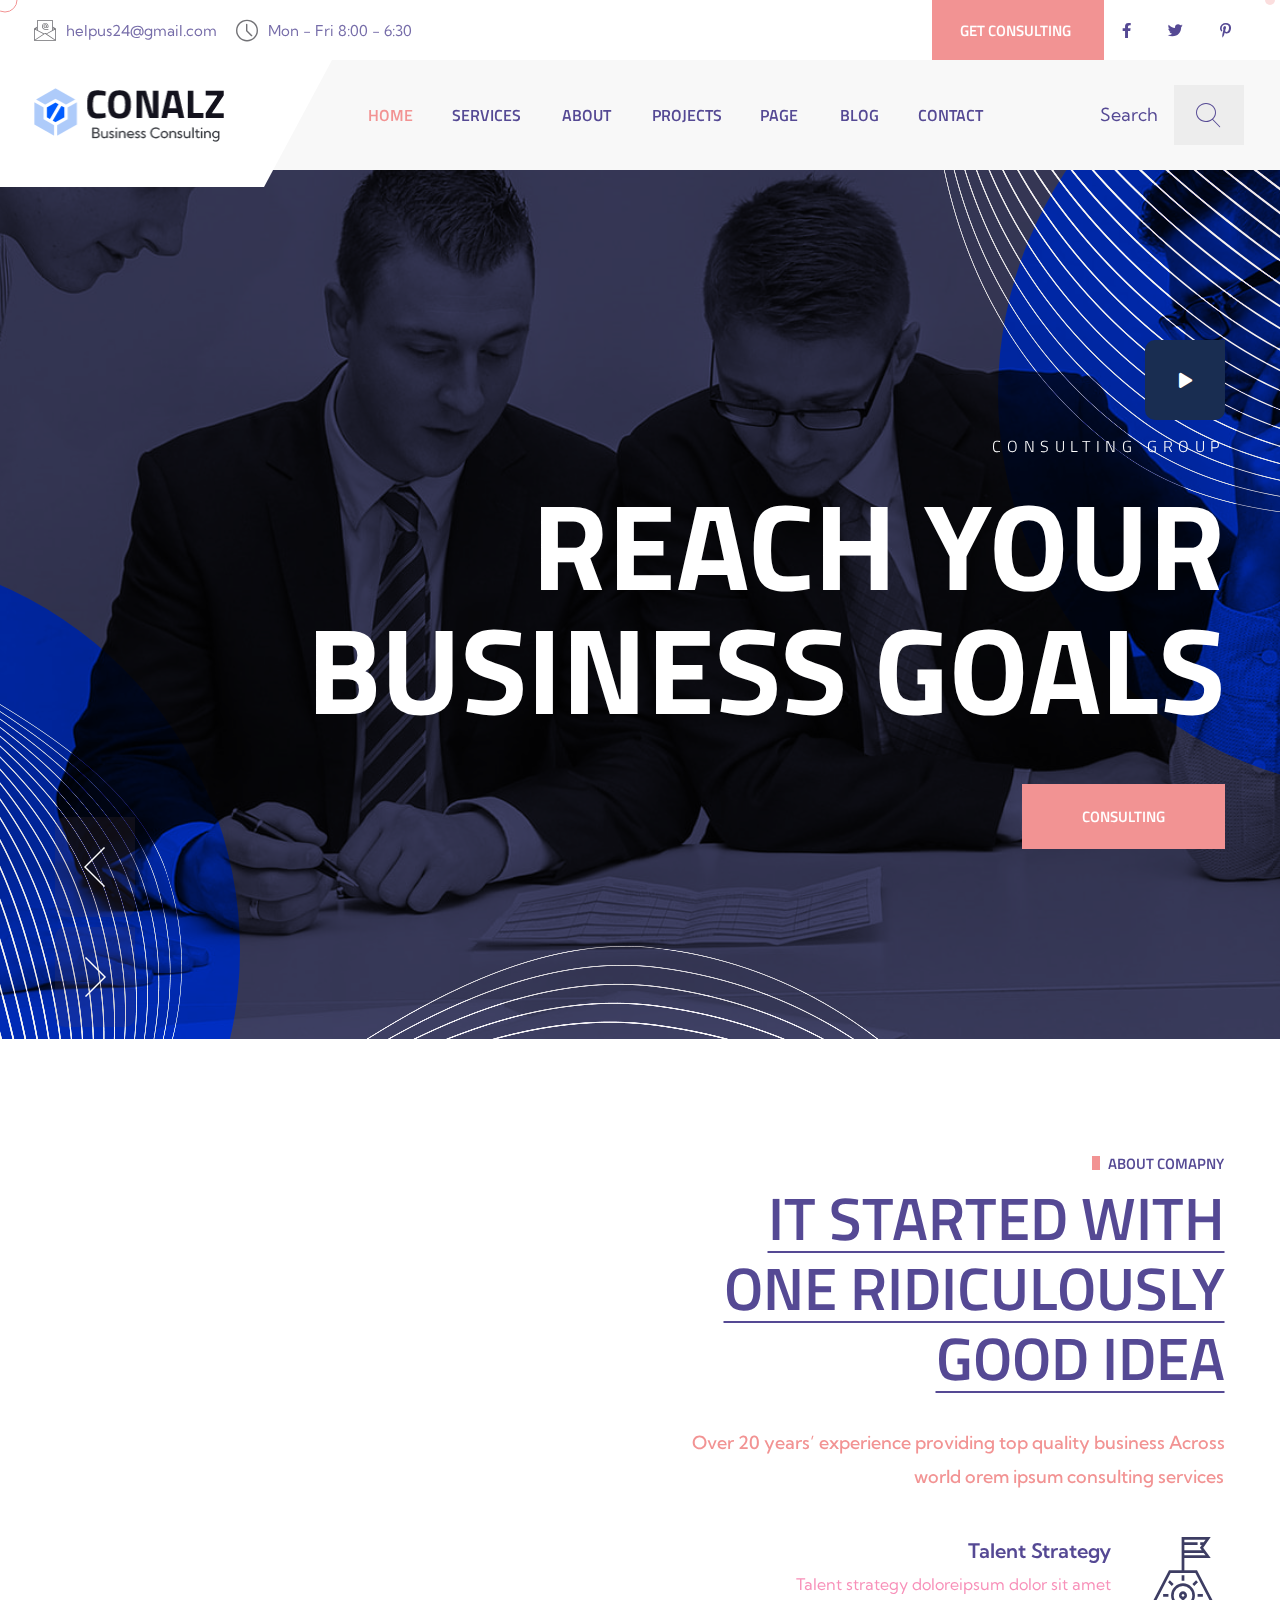
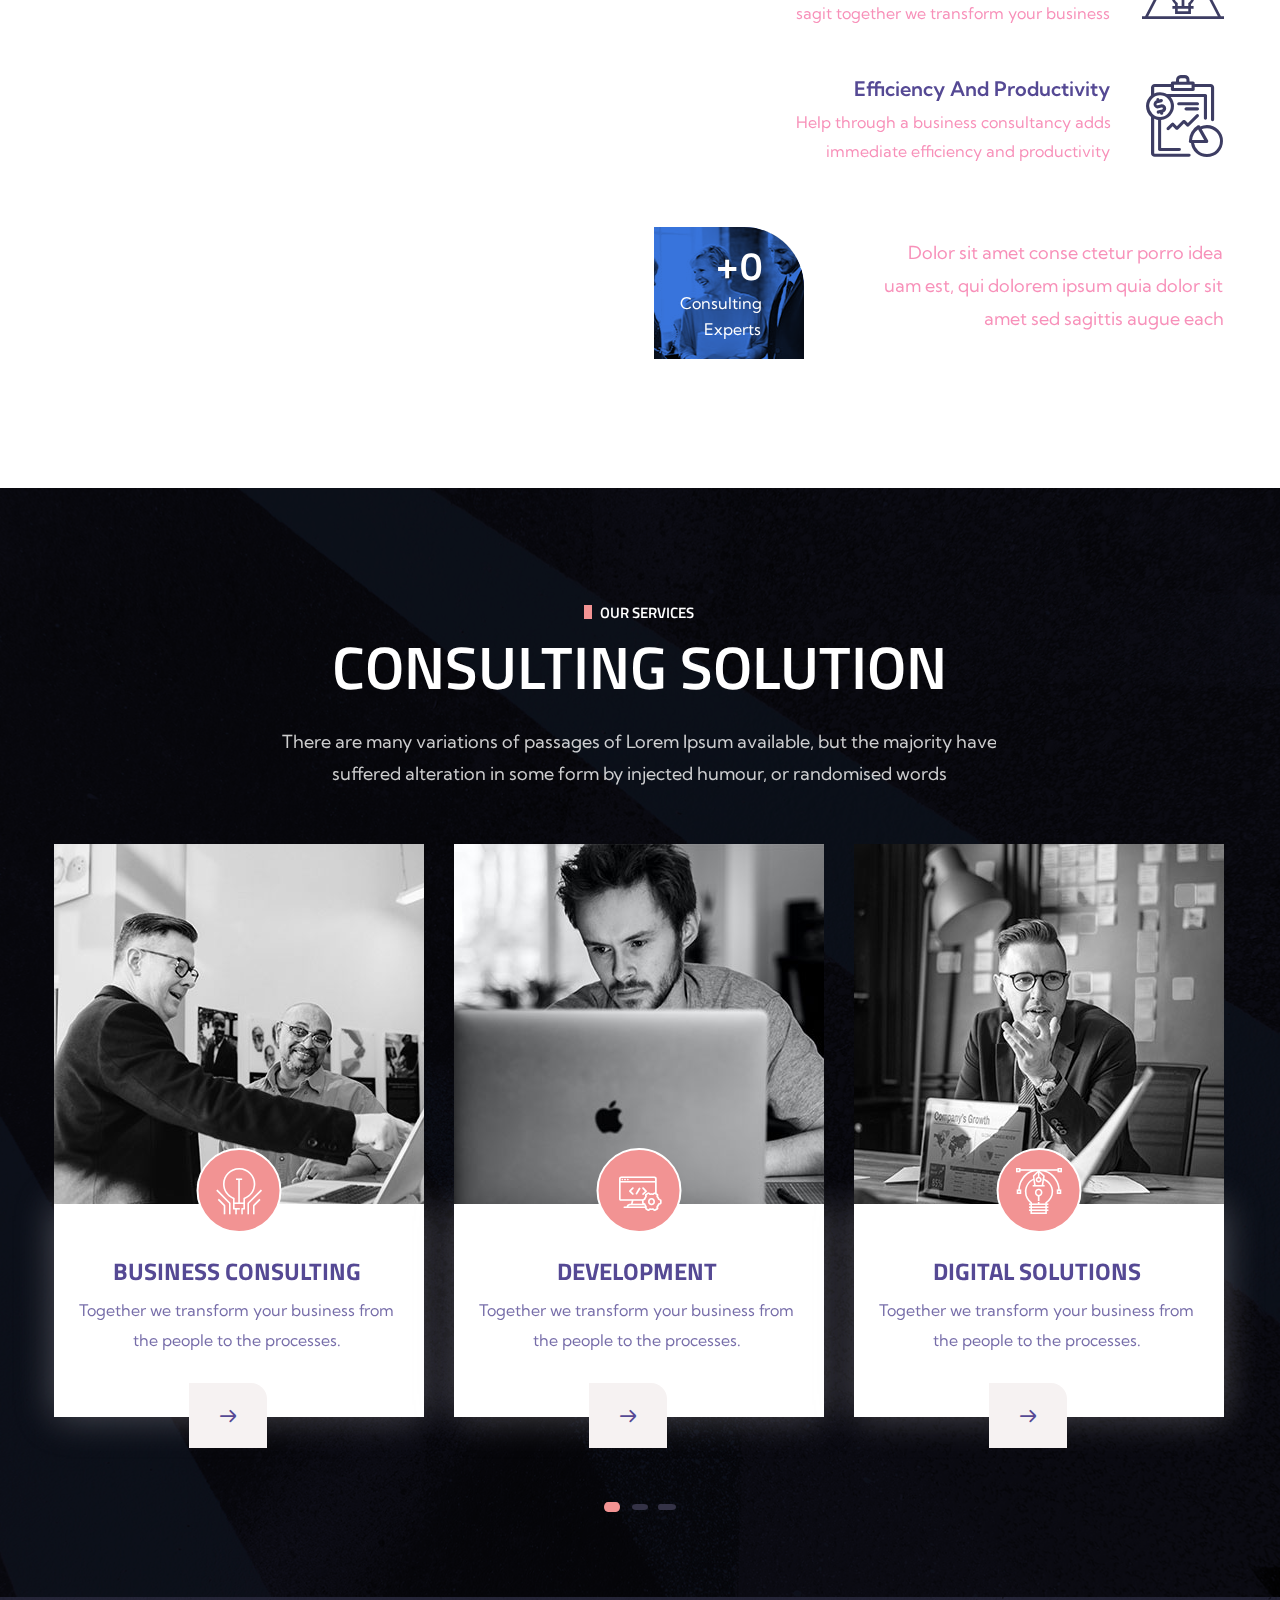
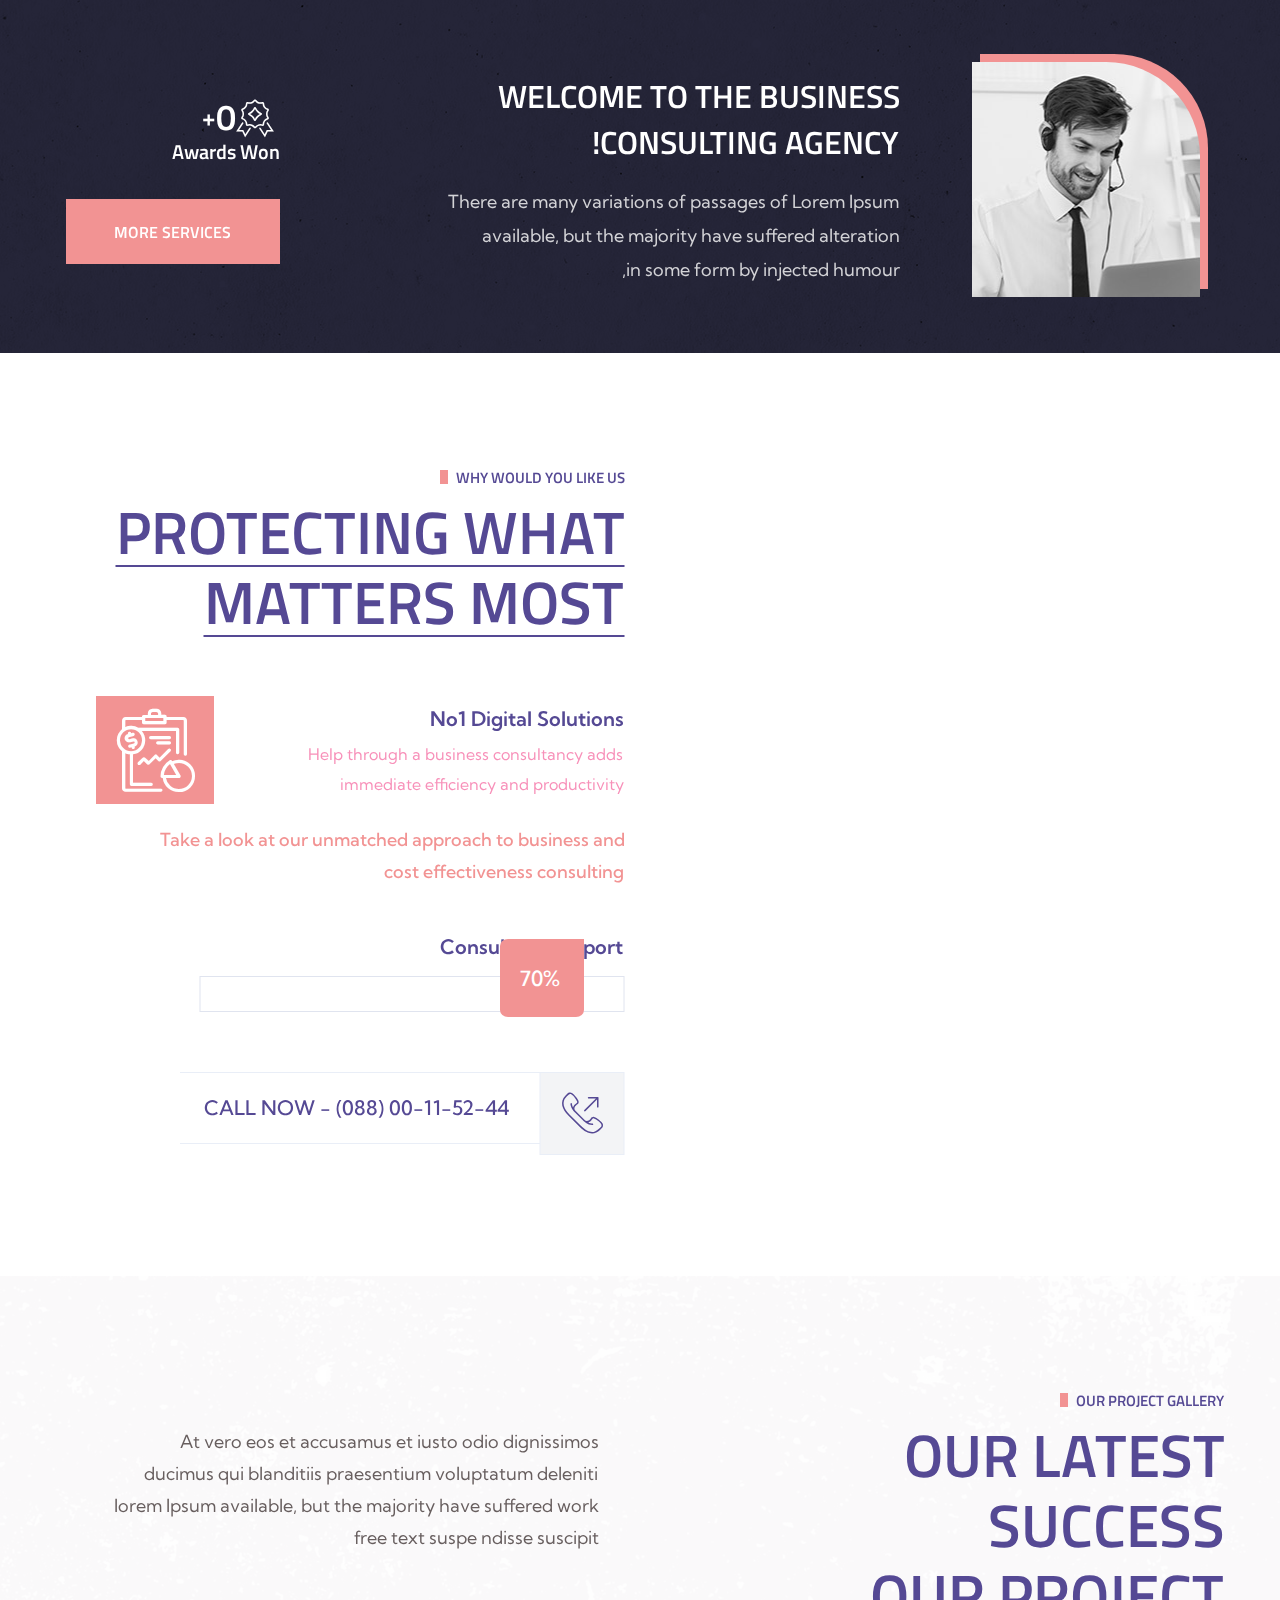
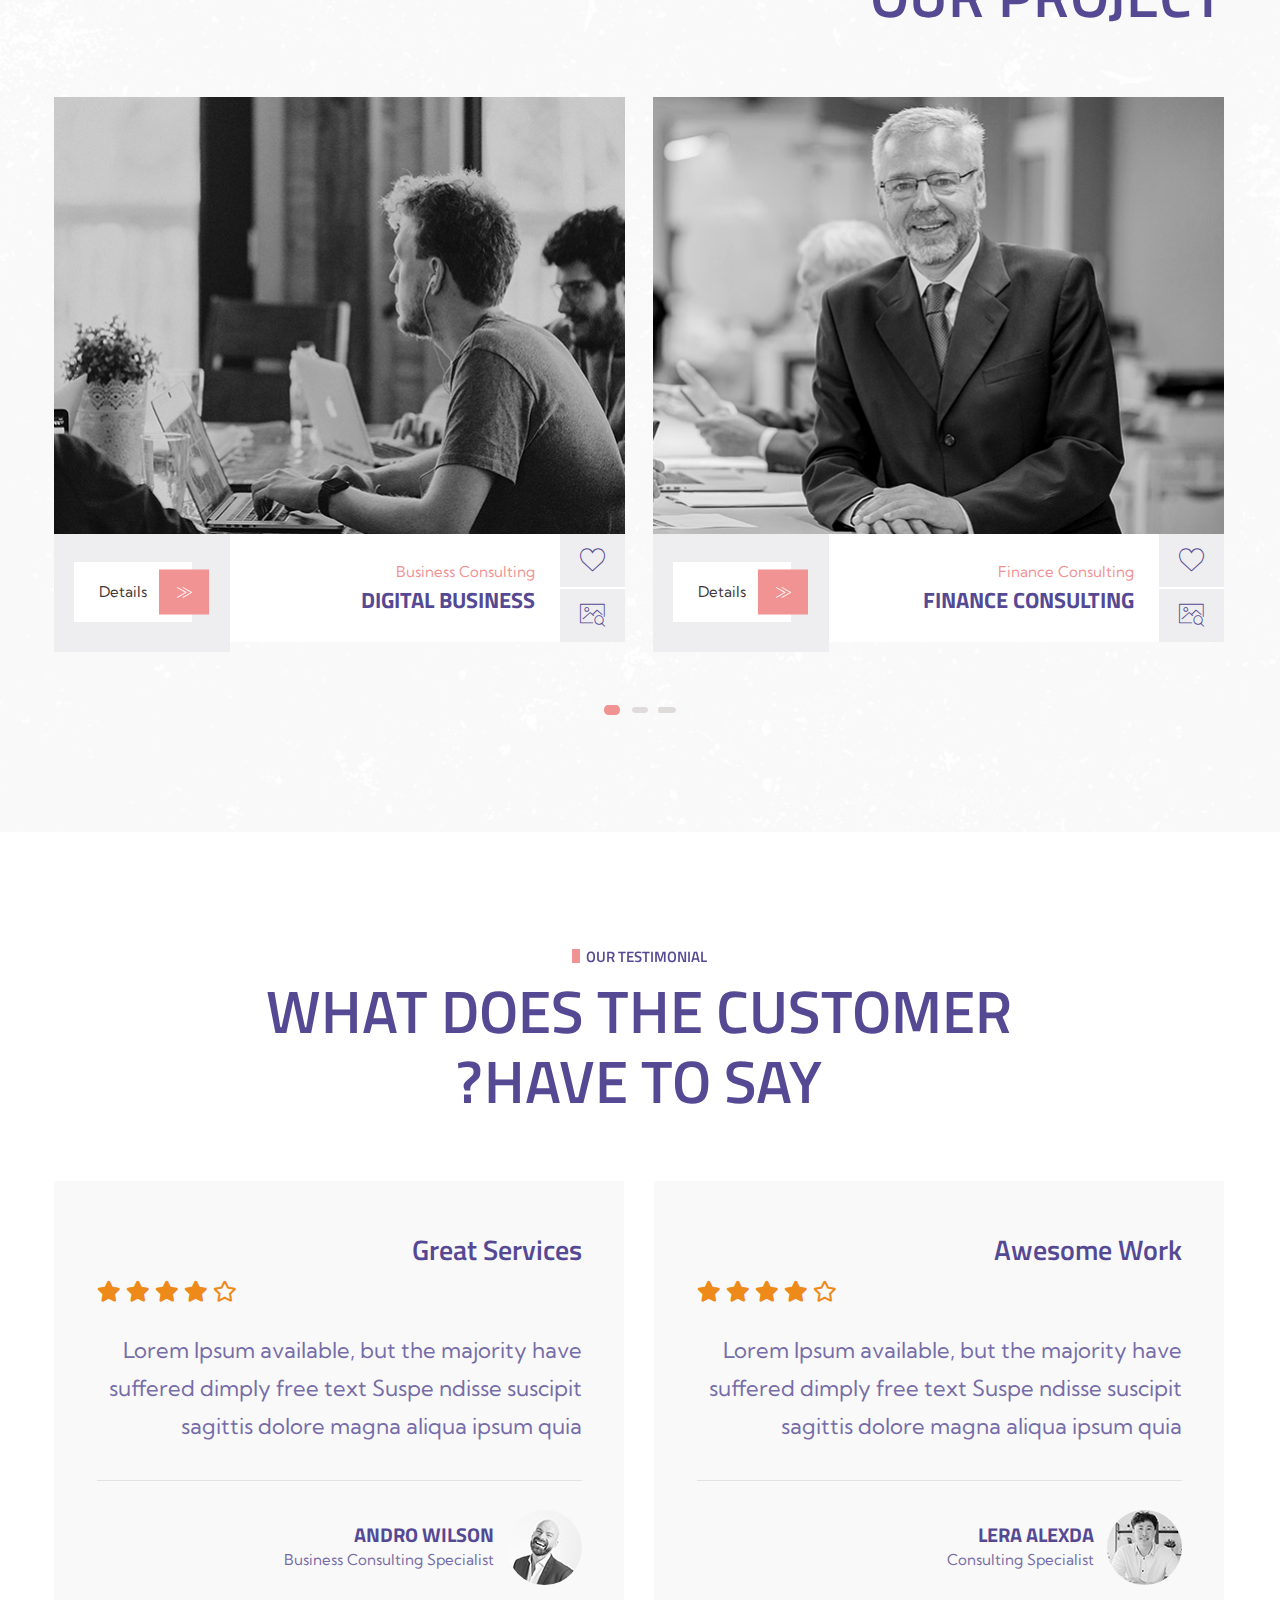
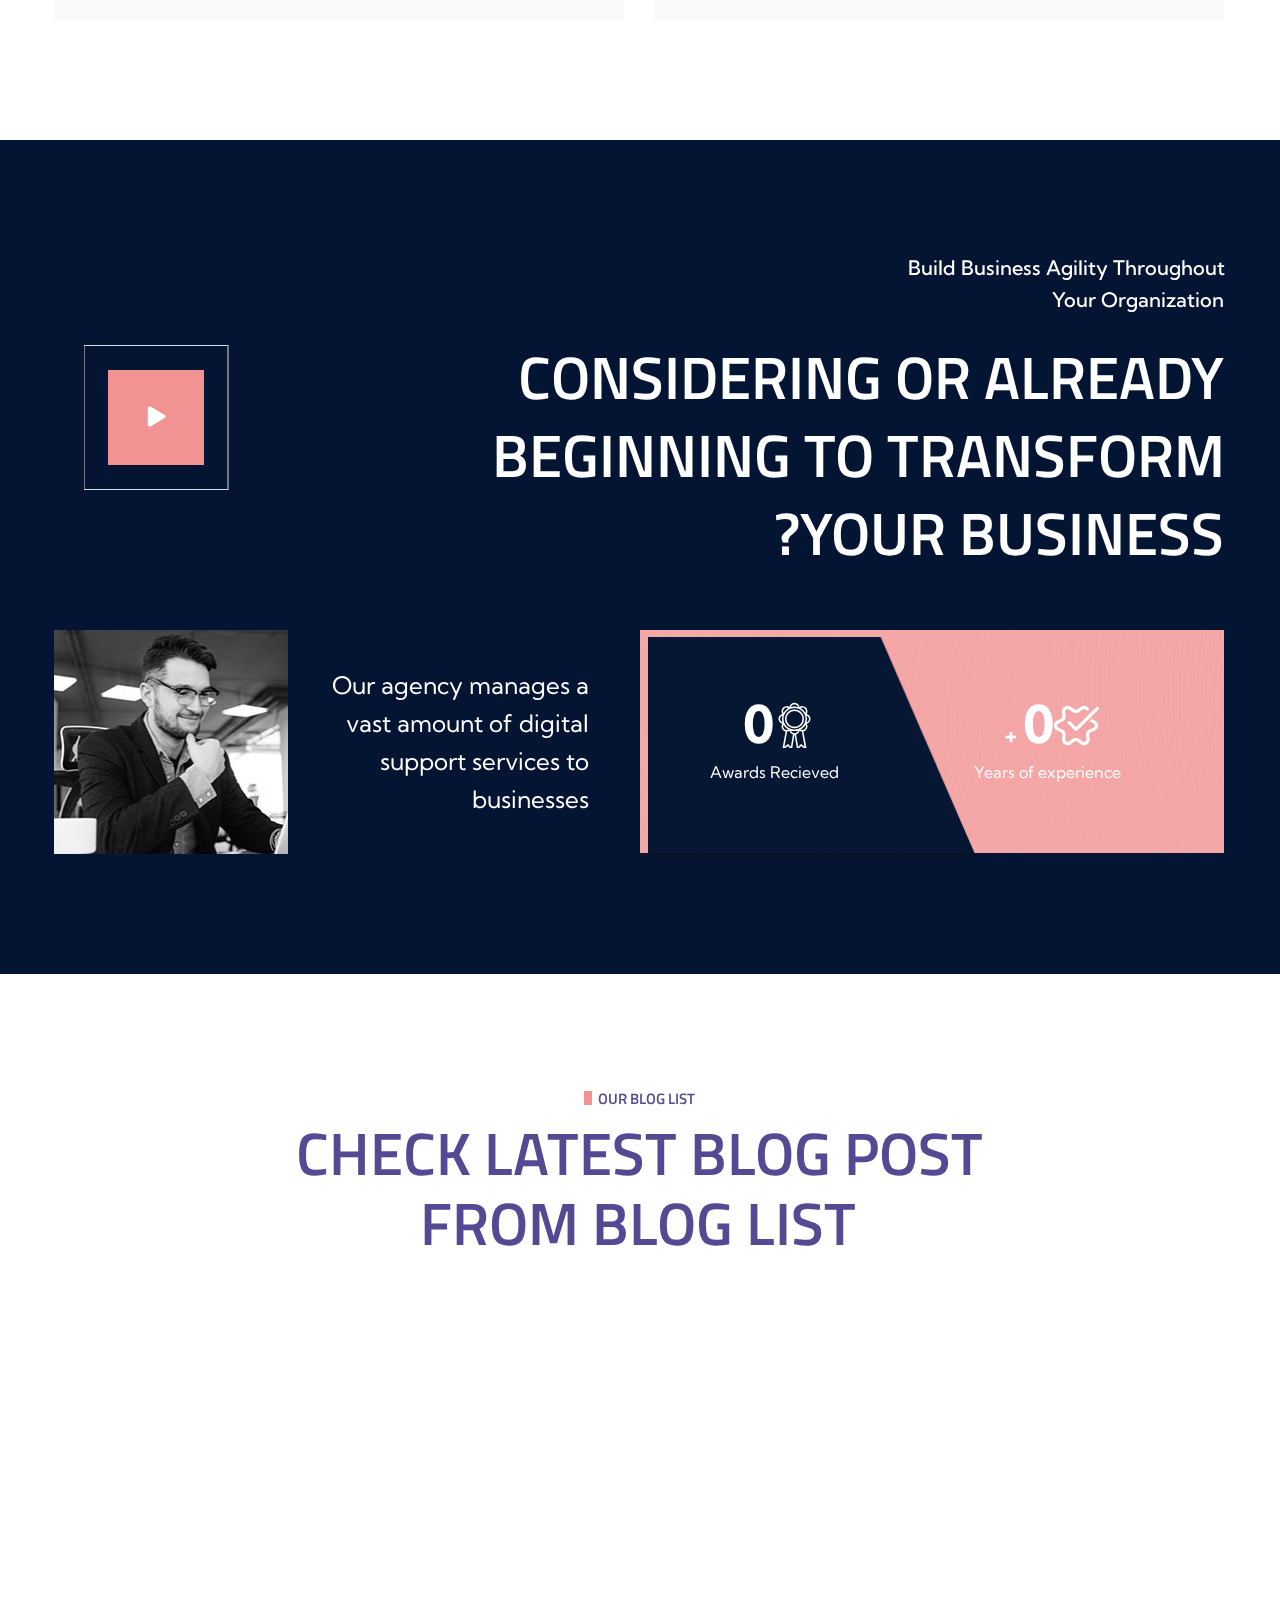
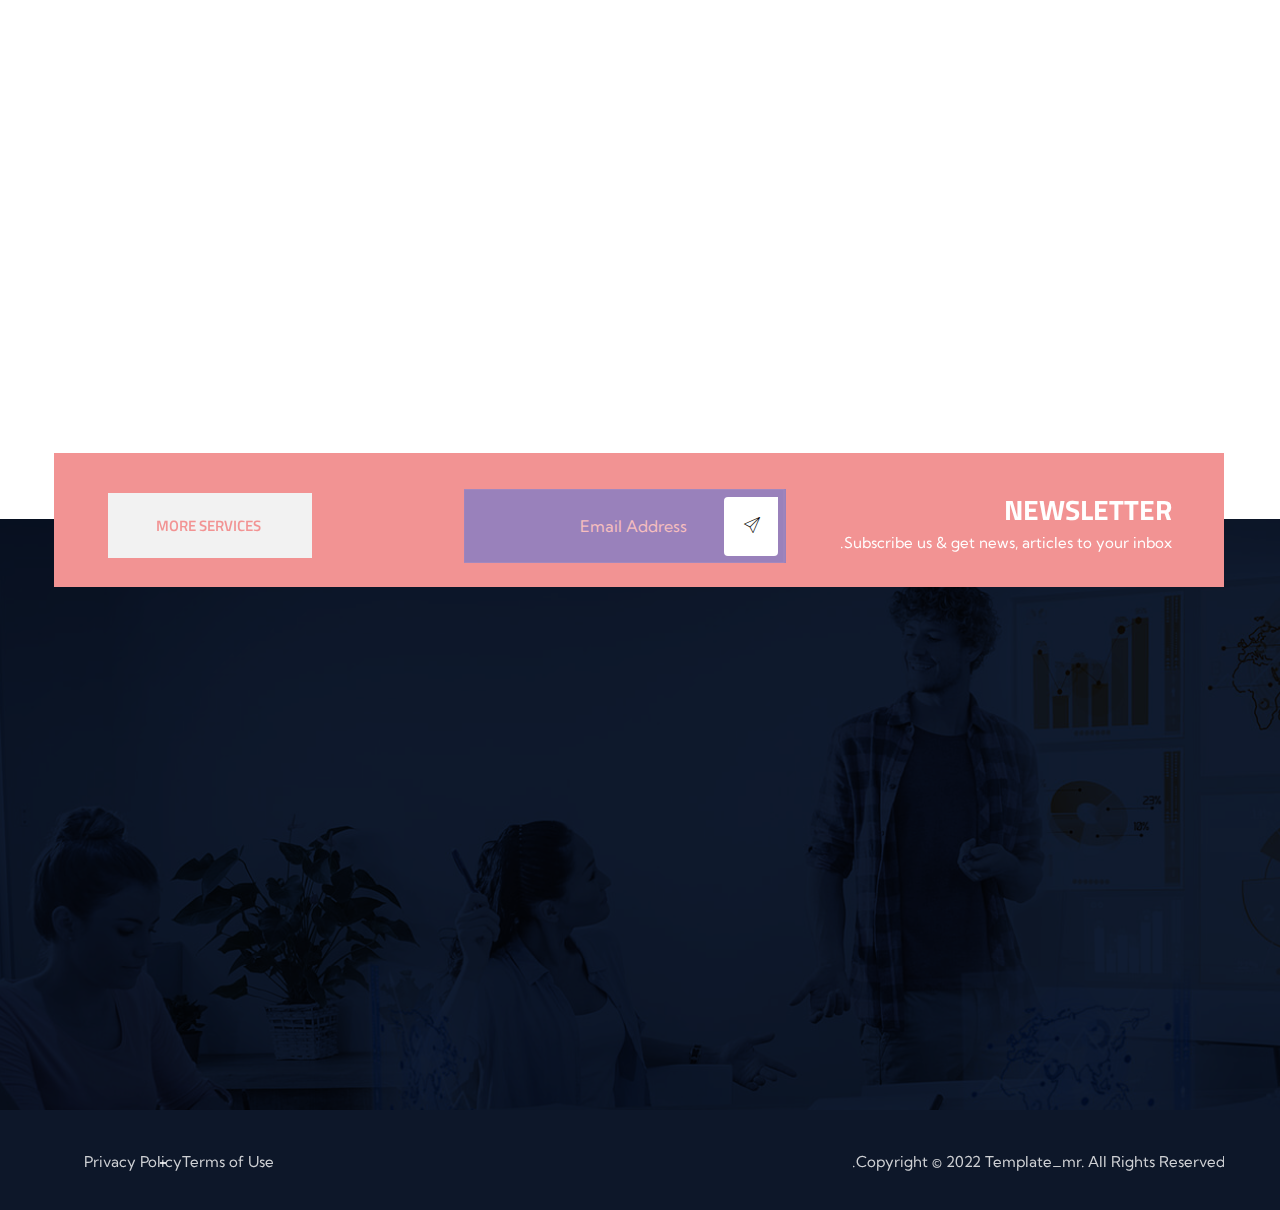
==== commit fa7dd98b: "v-2" ====
--- a/index.html
+++ b/index.html
@@ -54,9 +54,10 @@
     <!-- template styles -->
     <link rel="stylesheet" href="assets/css/conalz.css" />
     <link rel="stylesheet" href="assets/css/conalz-responsive.css" />
+    <link rel="stylesheet" href="assets/css/rtl.css">
 </head>
 
-<body class="custom-cursor">
+<body class="custom-cursor" dir="rtl">
 
     <div class="custom-cursor__cursor"></div>
     <div class="custom-cursor__cursor-two"></div>
@@ -72,7 +73,7 @@
 
 
     <div class="page-wrapper">
-        <header class="main-header clearfix">
+        <header class="main-header clearfix" dir="ltr">
             <div class="main-header__top">
                 <div class="main-header__top-inner clearfix">
                     <div class="main-header__top-left">
@@ -201,7 +202,7 @@
             </nav>
         </header>
 
-        <div class="stricky-header stricked-menu main-menu">
+        <div class="stricky-header stricked-menu main-menu" dir="ltr">
             <div class="sticky-header__content"></div><!-- /.sticky-header__content -->
         </div><!-- /.stricky-header -->
 
@@ -413,7 +414,7 @@
                     </div>
                     <div class="col-xl-6">
                         <div class="about-one__right">
-                            <div class="about-one__right-img-box wow slideInRight" data-wow-delay="100ms"
+                            <div class="about-one__right-img-box wow slideInLeft" data-wow-delay="100ms"
                                 data-wow-duration="2500ms">
                                 <div class="about-one__right-shape">
                                     <img src="assets/images/shapes/about-one-shape-1.png" alt="">
@@ -435,7 +436,7 @@
         <!--About One End-->
 
         <!--Services One Start-->
-        <section class="services-one">
+        <section class="services-one" dir="ltr">
             <div class="services-one__bg" style="background-image: url(assets/images/backgrounds/services-one-bg.jpg);">
             </div>
             <div class="container">
@@ -688,7 +689,7 @@
                 <div class="row">
                     <div class="col-xl-6">
                         <div class="why-choose-one__left">
-                            <div class="why-choose-one__img-box wow slideInLeft" data-wow-delay="100ms"
+                            <div class="why-choose-one__img-box wow slideInRight" data-wow-delay="100ms"
                                 data-wow-duration="2500ms">
                                 <div class="why-choose-one__img">
                                     <img src="assets/images/resources/why-choose-one-1.jpg" alt="">
@@ -767,7 +768,7 @@
                         </div>
                     </div>
                 </div>
-                <div class="project-one__bottom">
+                <div class="project-one__bottom" dir="ltr">
                     <div class="project-one__carousel owl-carousel owl-theme thm-owl__carousel" data-owl-options='{
                         "loop": true,
                         "autoplay": false,
@@ -1037,7 +1038,7 @@
                     <h2 class="section-title__title"><span>What Does the Customer</span> <br> <span>Have to Say?</span>
                     </h2>
                 </div>
-                <div class="testimonials-one__bottom">
+                <div class="testimonials-one__bottom" dir="ltr">
                     <div class="testimonials-one__carousel owl-carousel owl-theme thm-owl__carousel" data-owl-options='{
                         "loop": true,
                         "autoplay": false,
@@ -1268,7 +1269,7 @@
                                 List</span></h2>
                     </div>
                 </div>
-                <div class="row">
+                <div class="row" dir="ltr">
                     <div class="col-xl-4 col-lg-4 wow fadeInUp" data-wow-delay="100ms">
                         <div class="blog-one__single">
                             <div class="blog-one__img">
@@ -1558,7 +1559,7 @@
                     <a href="tel:666-888-0000">666 888 0000</a>
                 </li>
             </ul><!-- /.mobile-nav__contact -->
-            <div class="mobile-nav__top">
+            <div class="mobile-nav__top" dir="ltr">
                 <div class="mobile-nav__social">
                     <a href="#" class="fab fa-twitter"></a>
                     <a href="#" class="fab fa-facebook-square"></a>
--- a/assets/css/conalz.css
+++ b/assets/css/conalz.css
@@ -2439,19 +2439,20 @@
 .about-one__left .section-title__title {
   margin-bottom: -26px;
 }
-
+/* margin-right: 50px; */
 .about-one__left-text {
   font-size: 18px;
   font-weight: 500;
   color: var(--conalz-base);
   line-height: 34px;
-  margin-right: 50px;
+  margin-right: 0;
   margin-bottom: 45px;
 }
 
 .about-one__points {
   position: relative;
   display: block;
+  padding: 0;
 }
 
 .about-one__points li {
@@ -2470,11 +2471,13 @@
   top: -2px;
 }
 
+/* padding-right: 32px; */
 .about-one__points li .icon span {
   position: relative;
   display: inline-block;
   color: #3d3d63;
-  padding-right: 32px;
+  padding-right: 0;
+  padding-left: 32px;
   transition: all 500ms linear;
   transition-delay: 0.1s;
   transform: scale(1);
@@ -2531,13 +2534,13 @@
   border-top-right-radius: 60px;
   mix-blend-mode: overlay;
 }
-
+/* right: 0 commented */
 .about-one__bottom-expert {
   position: absolute;
   top: 0;
   bottom: 0;
   left: 25px;
-  right: 0;
+  /* right: 0; */
   display: flex;
   align-items: flex-start;
   justify-content: center;
@@ -5769,10 +5772,12 @@
   background-color: var(--conalz-base);
 }
 
+/* right: 200px; */
 .team-one__carousel.owl-theme .owl-nav {
   position: absolute;
   top: -125px;
-  right: 200px;
+  /* right: 200px; */
+  left: 200px;
   margin: 0;
 }
 
--- a/assets/css/rtl.css
+++ b/assets/css/rtl.css
@@ -0,0 +1,81 @@
+.cta-one__content {
+  margin-left: 0 !important;
+  margin-right: 72px !important;
+}
+.cta-one__right::before  {
+  position: absolute;
+  top: -34px;
+  bottom: -38px;
+  right: -90px;
+  left: 0 !important;
+  width: 1px;
+  background-color: #3e3e58;
+  content: "";
+}
+.why-choose-one__progress .bar-inner {
+  right: 9px;
+  left: 0px !important;
+}
+.why-choose-one__progress {
+  padding-right: 0;
+}
+.why-choose-one__right {
+  margin-right: 0px;
+  margin-left: 42px;
+}
+.why-choose-one__contact {
+  padding: 0;
+}
+.project-one__content-right {
+  padding-right: 0;
+}
+.project-one__content-left {
+  width: 100%;
+}
+.project-one__content-title-box {
+  margin-left: auto;
+  margin-right: 25px;
+  text-align: right;
+}
+.testimonials-one__single {
+  text-align: right;
+}
+.testimonials-one__client-info {
+  justify-content: right;
+  flex-direction: row-reverse;
+}
+.testimonials-one__client-content {
+  right: 13px;
+  left: -13px;
+}
+.blog-one__title-box {
+  text-align: right;
+}
+.newsletter-one__email-box {
+  margin-right: 53px;
+  margin-left: 0;
+}
+.footer-widget__social-box {
+  gap: 10px;
+}
+.footer-widget__social-box li + li {
+  margin-left: 0;
+}
+.footer-widget__contact-box li .icon {
+  margin-left: 15px;
+  margin-right: 0;
+}
+.footer-widget__latest-post {
+  margin-right: -26px;
+  margin-left: 44px;
+}
+.footer-widget__content, .footer-widget__services-list, .footer-widget__contact-box {
+  padding: 0;
+}
+.footer-widget__contact-box {
+  padding-top: 5px;
+}
+.search-popup__content form input[type="search"], .search-popup__content form input[type="text"] {
+  padding-right: 74px !important;
+  padding-left: 0;
+}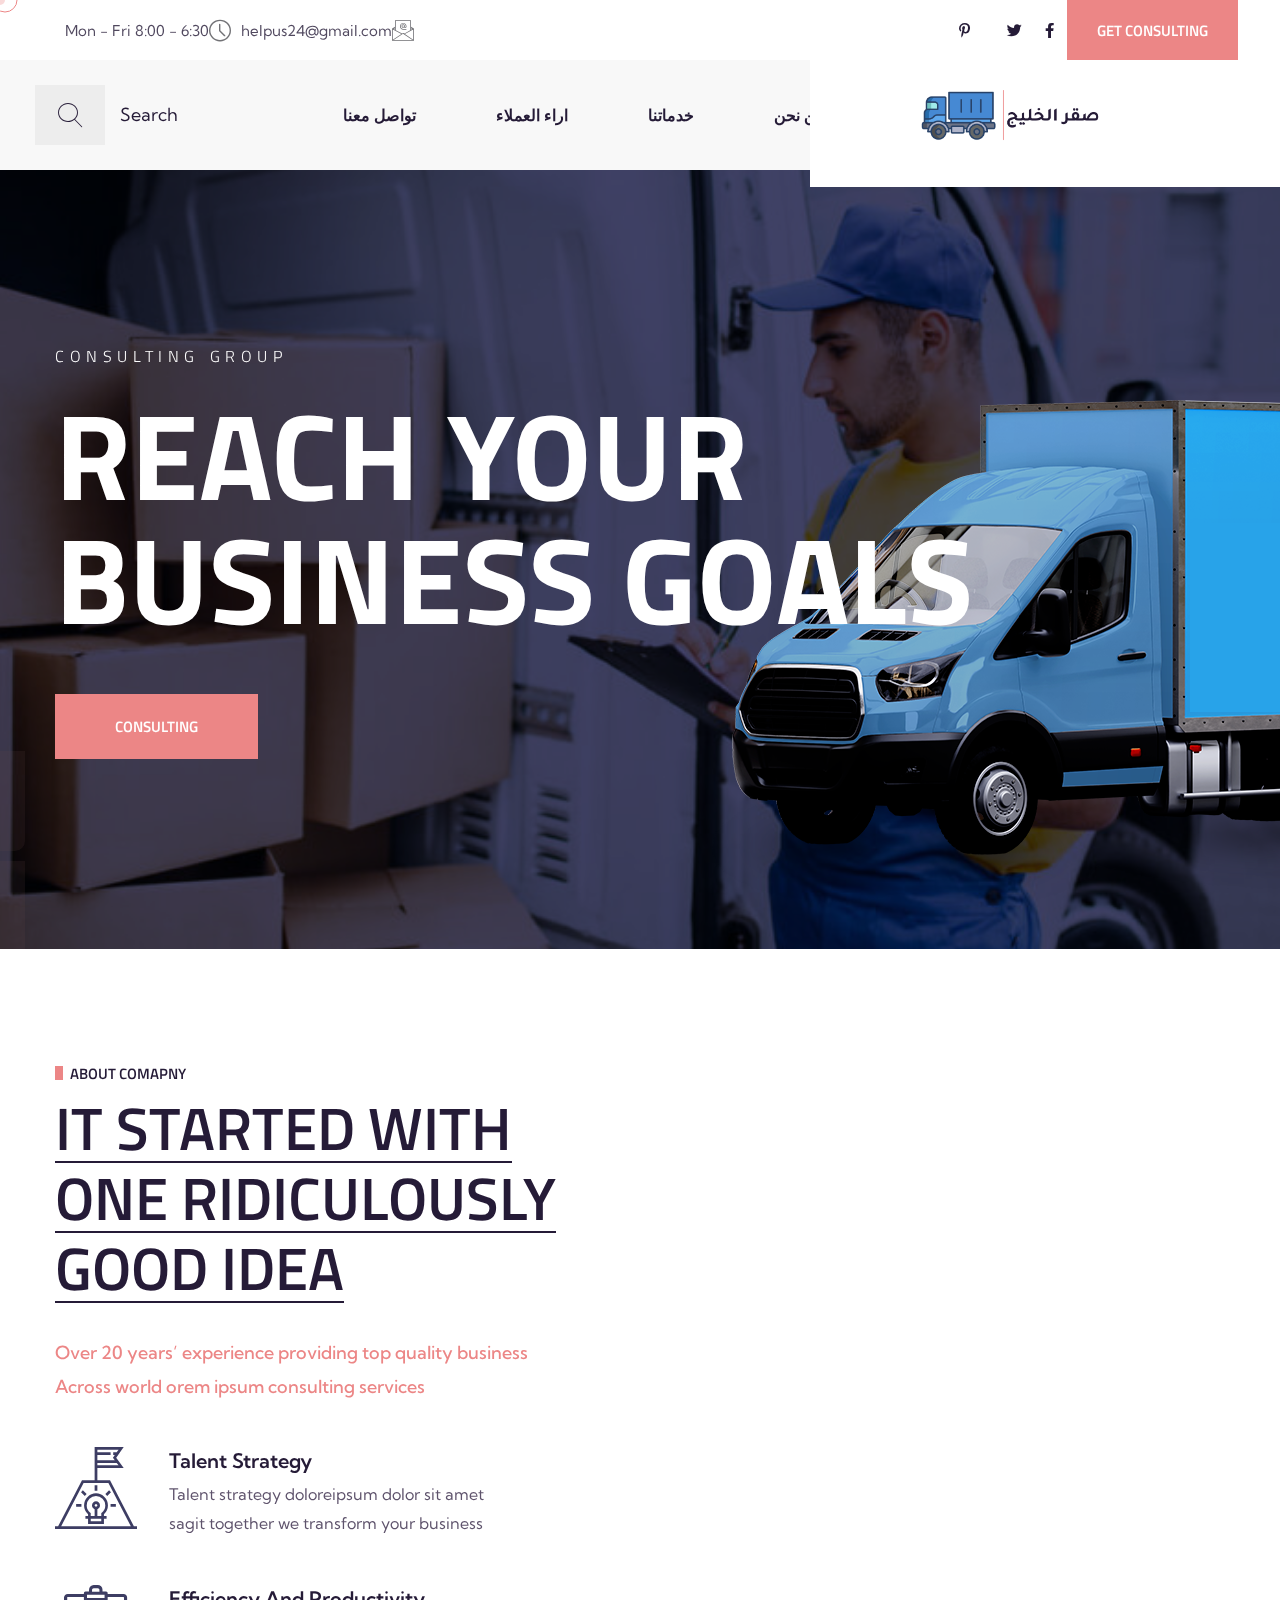
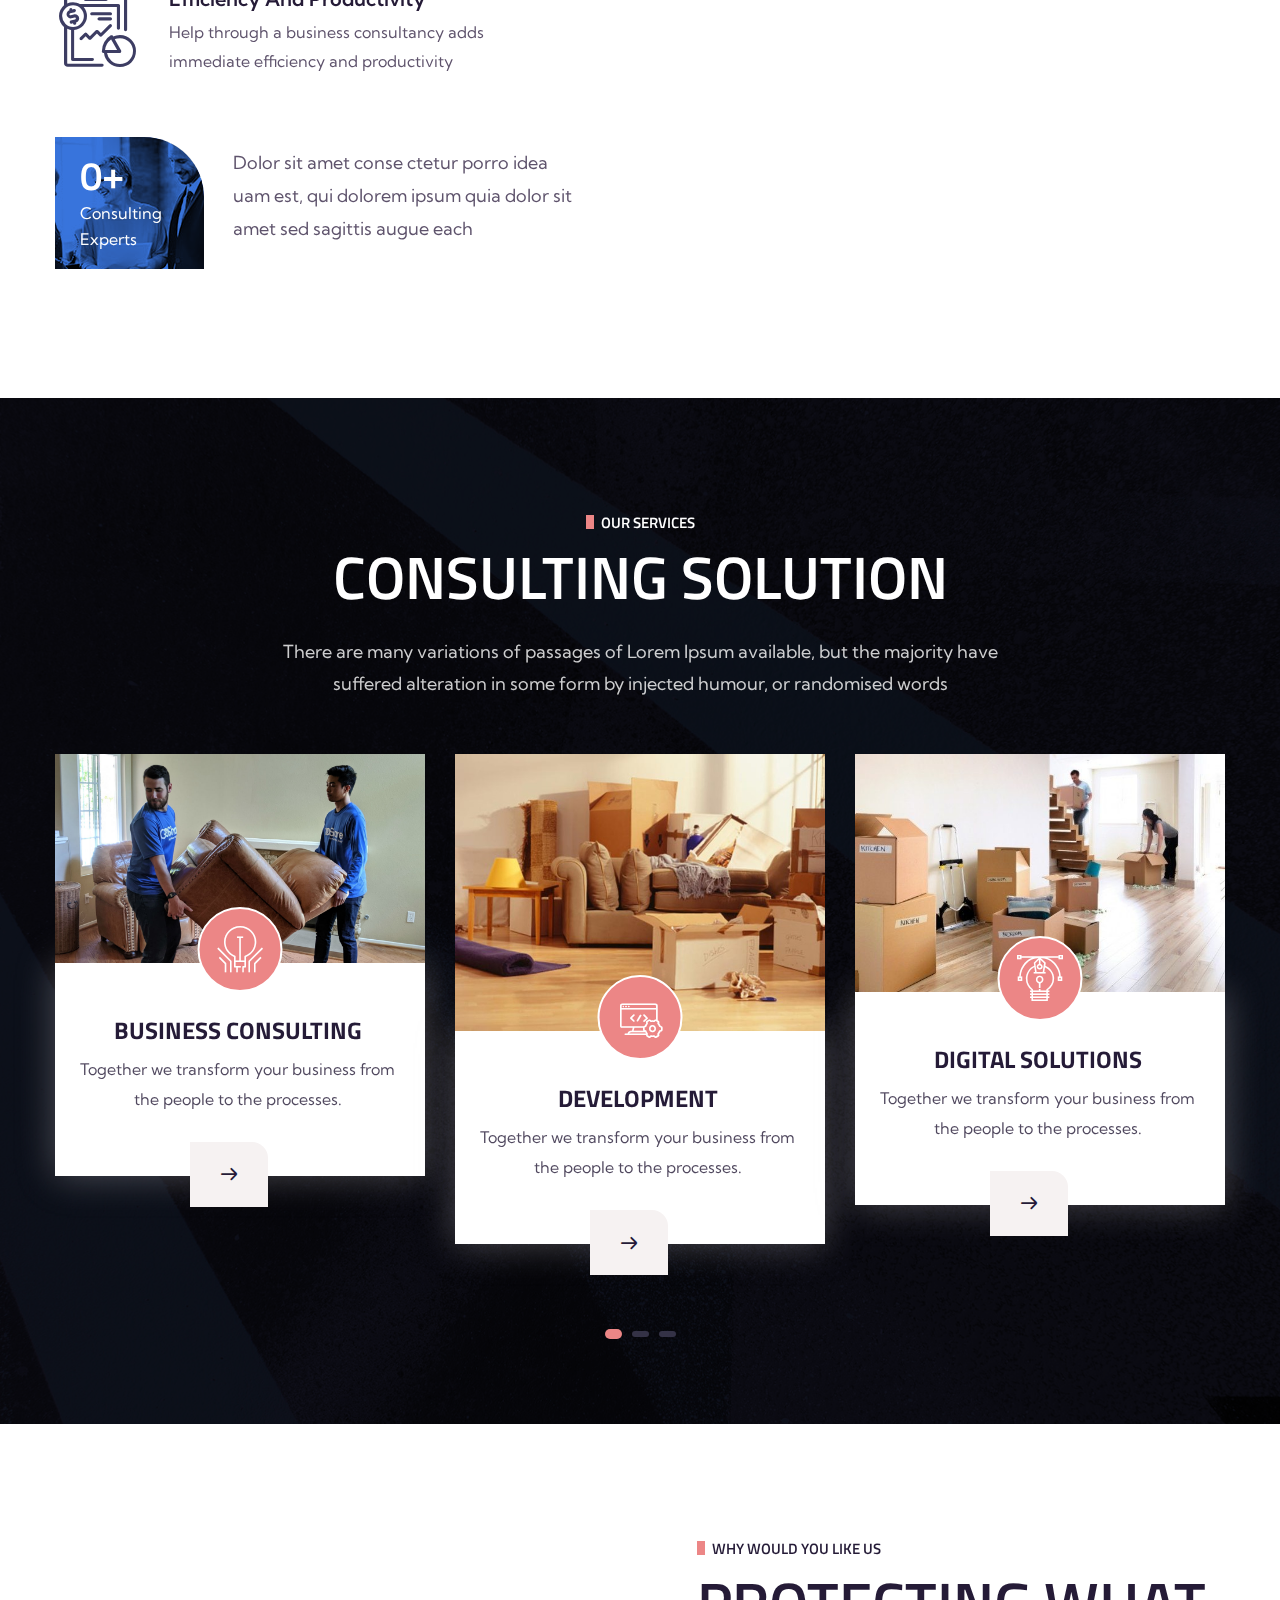
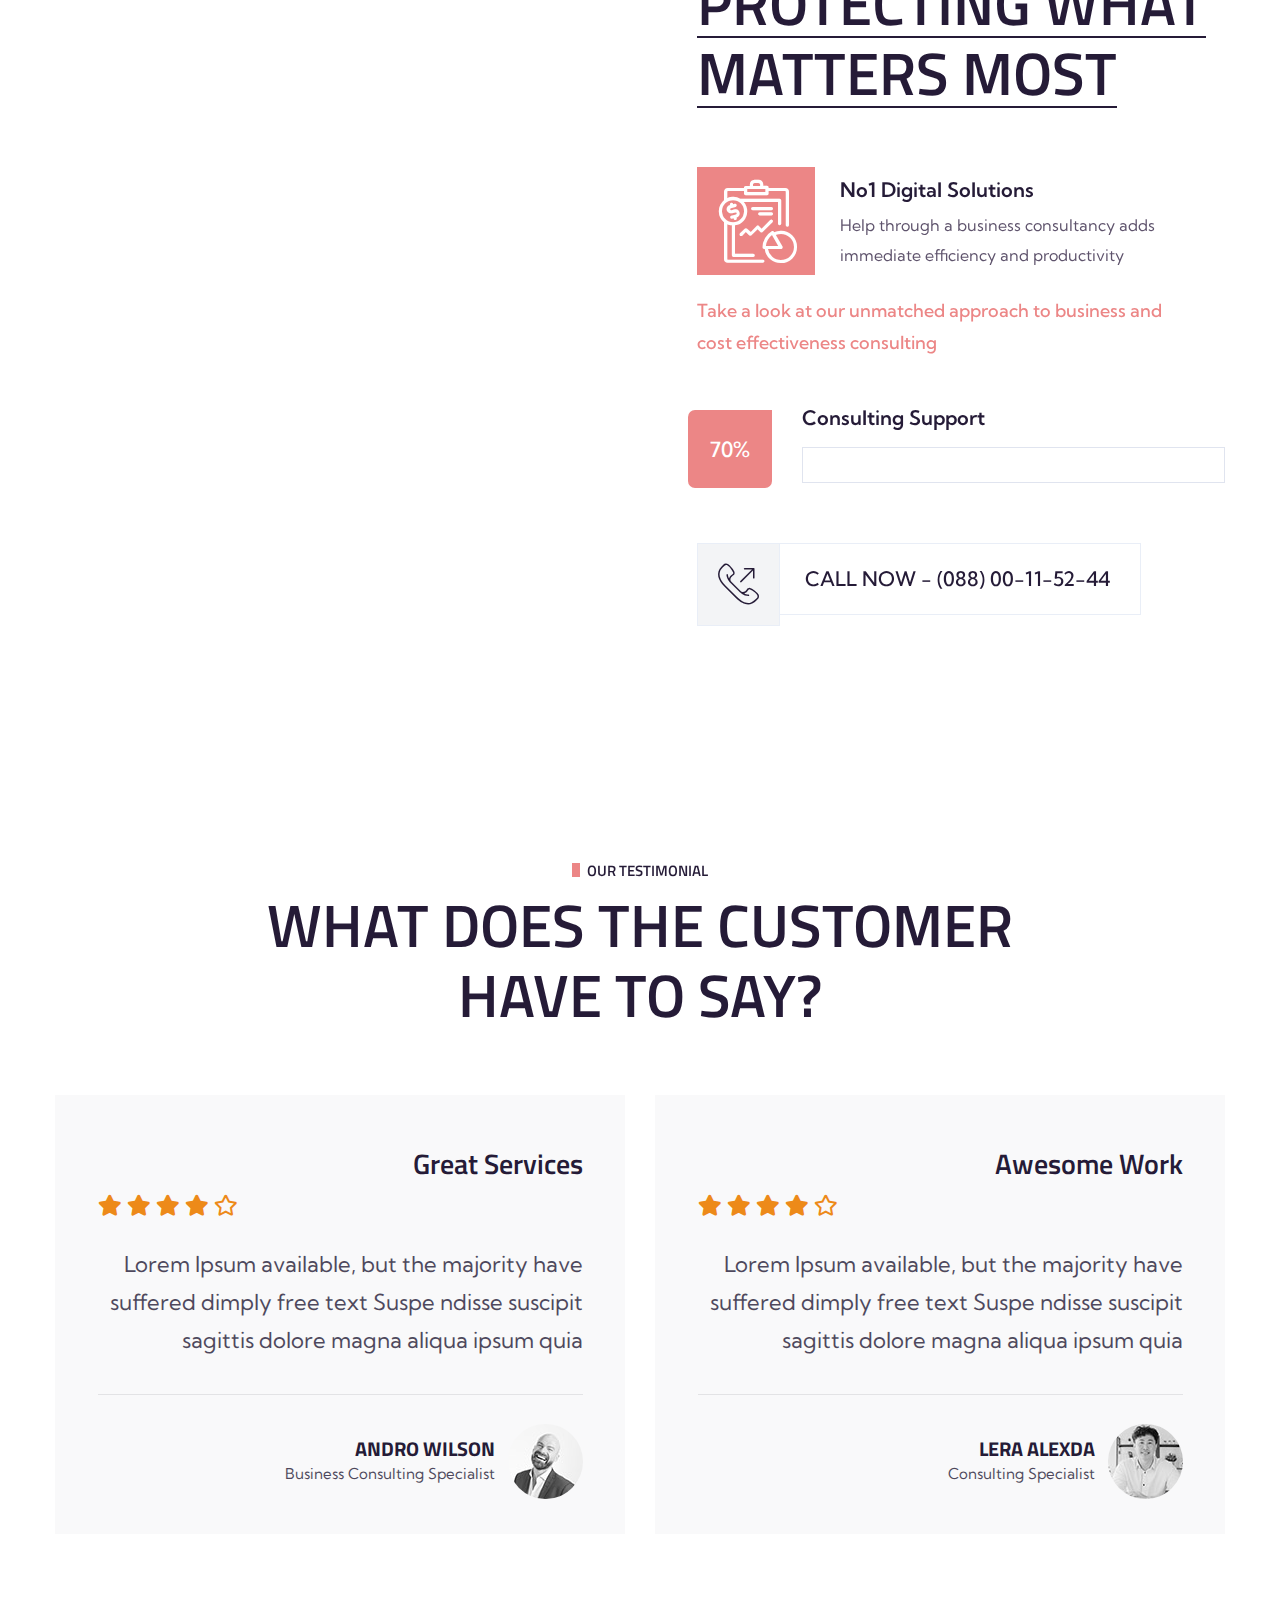
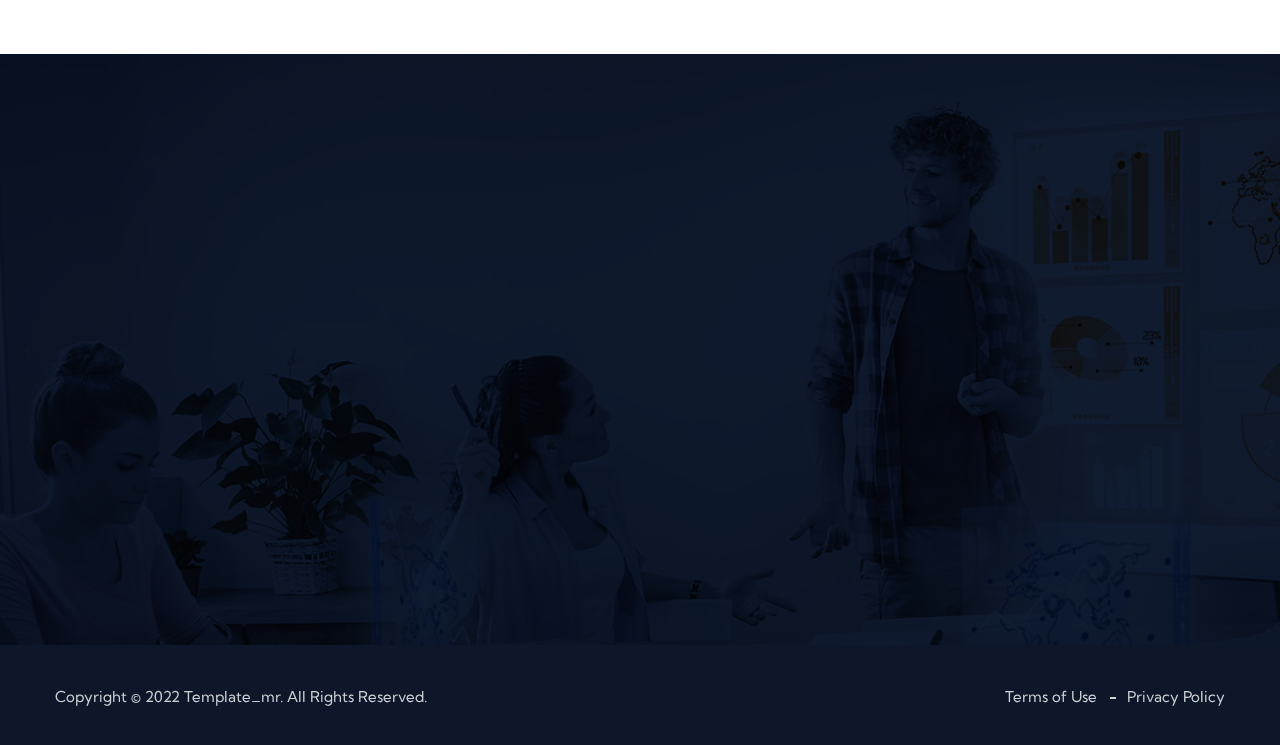
==== commit 5a1aacf3: "v-5" ====
--- a/index.html
+++ b/index.html
@@ -7,7 +7,7 @@
 <head>
     <meta charset="UTF-8" />
     <meta name="viewport" content="width=device-width, initial-scale=1.0" />
-    <title> Home One || Conalz || Conalz HTML 5 Template </title>
+    <title> Home  </title>
     <!-- favicons Icons -->
     <link rel="apple-touch-icon" sizes="180x180" href="assets/images/favicons/apple-touch-icon.png" />
     <link rel="icon" type="image/png" sizes="32x32" href="assets/images/favicons/favicon-32x32.png" />
@@ -57,7 +57,7 @@
     <link rel="stylesheet" href="assets/css/rtl.css">
 </head>
 
-<body class="custom-cursor" dir="rtl">
+<body class="custom-cursor">
 
     <div class="custom-cursor__cursor"></div>
     <div class="custom-cursor__cursor-two"></div>
@@ -73,7 +73,7 @@
 
 
     <div class="page-wrapper">
-        <header class="main-header clearfix" dir="ltr">
+        <header class="main-header clearfix">
             <div class="main-header__top">
                 <div class="main-header__top-inner clearfix">
                     <div class="main-header__top-left">
@@ -118,65 +118,11 @@
                             <div class="main-menu__main-menu-box">
                                 <a href="#" class="mobile-nav__toggler"><i class="fa fa-bars"></i></a>
                                 <ul class="main-menu__list">
-                                    <li class="dropdown current">
-                                        <a href="index-2.html">Home </a>
-                                        <ul>
-                                            <li><a href="index-2.html">Home One</a></li>
-                                            <li><a href="index2.html">Home Two</a></li>
-                                            <li><a href="index3.html">Home Three</a></li>
-                                            <li class="dropdown">
-                                                <a href="#">Header Styles</a>
-                                                <ul>
-                                                    <li><a href="index-2.html">Header One</a></li>
-                                                    <li><a href="index2.html">Header Two</a></li>
-                                                    <li><a href="index3.html">Header Three</a></li>
-                                                </ul>
-                                            </li>
-                                        </ul>
-                                    </li>
-                                    <li class="dropdown">
-                                        <a href="#">Services</a>
-                                        <ul>
-                                            <li><a href="services-v-1.html">Services V-1</a></li>
-                                            <li><a href="services-v-2.html">Services V-2</a></li>
-                                            <li><a href="product-design.html">Product Design</a></li>
-                                            <li><a href="business-consulting.html">Business Consulting</a></li>
-                                            <li><a href="finance-consulting.html">Finance Consulting</a></li>
-                                            <li><a href="digital-marketing-audit.html">Digital Marketing Audit</a></li>
-                                            <li><a href="data-risk-audit.html">Data Risk Audit</a></li>
-                                            <li><a href="customer-relationship.html">Customer Relationship</a></li>
-                                        </ul>
-                                    </li>
-                                    <li>
-                                        <a href="about.html">About</a>
-                                    </li>
-                                    <li class="dropdown">
-                                        <a href="#">Projects</a>
-                                        <ul>
-                                            <li><a href="project-v-1.html">Project V-1</a></li>
-                                            <li><a href="project-v-2.html">Project V-2</a></li>
-                                            <li><a href="project-details.html">Project Single</a></li>
-                                        </ul>
-                                    </li>
-                                    <li class="dropdown">
-                                        <a href="#">Page</a>
-                                        <ul>
-                                            <li><a href="team.html">Team</a></li>
-                                            <li><a href="faq.html">FAQs</a></li>
-                                            <li><a href="404.html">404 Error</a></li>
-                                        </ul>
-                                    </li>
-                                    <li class="dropdown">
-                                        <a href="#">Blog</a>
-                                        <ul>
-                                            <li><a href="blog.html">Blog</a></li>
-                                            <li><a href="blog-list.html">Blog List</a></li>
-                                            <li><a href="blog-details.html">Blog Single</a></li>
-                                        </ul>
-                                    </li>
-                                    <li>
-                                        <a href="contact.html">Contact</a>
-                                    </li>
+                                    <li class=" current"><a href="index-2.html">الرئيسية </a></li>
+                                    <li><a href="about.html">من نحن</a></li>
+                                    <li class=""><a href="#">خدماتنا</a></li>
+                                    <li class=""><a href="#">اراء العملاء</a></li>
+                                    <li><a href="contact.html">تواصل معنا</a></li>
                                 </ul>
                             </div>
                         </div>
@@ -202,7 +148,7 @@
             </nav>
         </header>
 
-        <div class="stricky-header stricked-menu main-menu" dir="ltr">
+        <div class="stricky-header stricked-menu main-menu">
             <div class="sticky-header__content"></div><!-- /.sticky-header__content -->
         </div><!-- /.stricky-header -->
 
@@ -228,30 +174,15 @@
                         <div class="image-layer"
                             style="background-image: url(assets/images/backgrounds/main-slider-1-1.jpg);"></div>
                         <!-- /.image-layer -->
-                        <div class="main-slider-overly-one"></div>
-                        <div class="main-slider-overly-two"></div>
-                        <div class="main-slider-shape-1 float-bob-x">
-                            <img src="assets/images/shapes/main-slider-shape-1.png" alt="">
-                        </div>
-                        <div class="main-slider-shape-2 float-bob-y">
-                            <img src="assets/images/shapes/main-slider-shape-2.png" alt="">
-                        </div>
-                        <div class="main-slider-shape-3 float-bob-y">
-                            <img src="assets/images/shapes/main-slider-shape-3.png" alt="">
+
+                        <div class="main-slider-shape-3 float-bob-x">
+                            <img src="assets/images/ab3.png" alt="">
                         </div>
 
                         <div class="container">
                             <div class="row">
                                 <div class="col-xl-10">
                                     <div class="main-slider__content">
-                                        <div class="main-slider__video-link">
-                                            <a href="https://www.youtube.com/watch?v=Get7rqXYrbQ" class="video-popup">
-                                                <div class="main-slider__video-icon">
-                                                    <span class="fa fa-play"></span>
-                                                    <i class="ripple"></i>
-                                                </div>
-                                            </a>
-                                        </div>
                                         <p class="main-slider__sub-title">Consulting Group</p>
                                         <h2 class="main-slider__title">REACH YOUR BUSINESS GOALS</h2>
                                         <div class="main-slider__btn-box">
@@ -265,32 +196,18 @@
 
                     <div class="swiper-slide">
                         <div class="image-layer"
-                            style="background-image: url(assets/images/backgrounds/main-slider-1-2.jpg);"></div>
+                            style="background-image: url(assets/images/backgrounds/main-slider-1-2.webp);"></div>
                         <!-- /.image-layer -->
-                        <div class="main-slider-overly-one"></div>
-                        <div class="main-slider-overly-two"></div>
-                        <div class="main-slider-shape-1 float-bob-x">
-                            <img src="assets/images/shapes/main-slider-shape-1.png" alt="">
-                        </div>
-                        <div class="main-slider-shape-2 float-bob-y">
-                            <img src="assets/images/shapes/main-slider-shape-2.png" alt="">
-                        </div>
-                        <div class="main-slider-shape-3 float-bob-y">
-                            <img src="assets/images/shapes/main-slider-shape-3.png" alt="">
-                        </div>
+
+                        <div class="main-slider-shape-3 float-bob-x">
+                            <img src="assets/images/R.png" alt="" style="width:700px">
+                        </div>
+
 
                         <div class="container">
                             <div class="row">
                                 <div class="col-xl-10">
                                     <div class="main-slider__content">
-                                        <div class="main-slider__video-link">
-                                            <a href="https://www.youtube.com/watch?v=Get7rqXYrbQ" class="video-popup">
-                                                <div class="main-slider__video-icon">
-                                                    <span class="fa fa-play"></span>
-                                                    <i class="ripple"></i>
-                                                </div>
-                                            </a>
-                                        </div>
                                         <p class="main-slider__sub-title">Consulting Group</p>
                                         <h2 class="main-slider__title">REACH YOUR BUSINESS GOALS</h2>
                                         <div class="main-slider__btn-box">
@@ -306,30 +223,15 @@
                         <div class="image-layer"
                             style="background-image: url(assets/images/backgrounds/main-slider-1-3.jpg);"></div>
                         <!-- /.image-layer -->
-                        <div class="main-slider-overly-one"></div>
-                        <div class="main-slider-overly-two"></div>
-                        <div class="main-slider-shape-1 float-bob-x">
-                            <img src="assets/images/shapes/main-slider-shape-1.png" alt="">
-                        </div>
-                        <div class="main-slider-shape-2 float-bob-y">
-                            <img src="assets/images/shapes/main-slider-shape-2.png" alt="">
-                        </div>
-                        <div class="main-slider-shape-3 float-bob-y">
-                            <img src="assets/images/shapes/main-slider-shape-3.png" alt="">
+
+                        <div class="main-slider-shape-3 float-bob-x">
+                            <img src="assets/images/2.png" alt="" style="width:700px">
                         </div>
 
                         <div class="container">
                             <div class="row">
                                 <div class="col-xl-10">
                                     <div class="main-slider__content">
-                                        <div class="main-slider__video-link">
-                                            <a href="https://www.youtube.com/watch?v=Get7rqXYrbQ" class="video-popup">
-                                                <div class="main-slider__video-icon">
-                                                    <span class="fa fa-play"></span>
-                                                    <i class="ripple"></i>
-                                                </div>
-                                            </a>
-                                        </div>
                                         <p class="main-slider__sub-title">Consulting Group</p>
                                         <h2 class="main-slider__title">REACH YOUR BUSINESS GOALS</h2>
                                         <div class="main-slider__btn-box">
@@ -414,7 +316,7 @@
                     </div>
                     <div class="col-xl-6">
                         <div class="about-one__right">
-                            <div class="about-one__right-img-box wow slideInLeft" data-wow-delay="100ms"
+                            <div class="about-one__right-img-box wow slideInRight" data-wow-delay="100ms"
                                 data-wow-duration="2500ms">
                                 <div class="about-one__right-shape">
                                     <img src="assets/images/shapes/about-one-shape-1.png" alt="">
@@ -425,7 +327,7 @@
                                     </div>
                                 </div>
                                 <div class="about-one__right-img-2">
-                                    <img src="assets/images/resources/about-one-right-2.jpg" alt="">
+                                    <img src="assets/images/resources/about-one-right-2.jpg" alt="" style="width: 500px">
                                 </div>
                             </div>
                         </div>
@@ -436,7 +338,7 @@
         <!--About One End-->
 
         <!--Services One Start-->
-        <section class="services-one" dir="ltr">
+        <section class="services-one">
             <div class="services-one__bg" style="background-image: url(assets/images/backgrounds/services-one-bg.jpg);">
             </div>
             <div class="container">
@@ -648,40 +550,6 @@
         </section>
         <!--Services One End-->
 
-        <!--Cta One start-->
-        <div class="cta-one">
-            <div class="cta-one__bg-img" style="background-image: url(assets/images/backgrounds/cta-one-bg-1.jpg);">
-            </div>
-            <div class="container">
-                <div class="cta-one__inner">
-                    <div class="cta-one__left">
-                        <div class="cta-one__img-box">
-                            <img src="assets/images/resources/cta-one-1.jpg" alt="">
-                        </div>
-                        <div class="cta-one__content">
-                            <h3 class="cta-one__title">Welcome to the Business <br> Consulting Agency!</h3>
-                            <p class="cta-one__text">There are many variations of passages of Lorem Ipsum <br>
-                                available, but the majority have suffered alteration <br> in some form by injected
-                                humour,</p>
-                        </div>
-                    </div>
-                    <div class="cta-one__right">
-                        <div class="cta-one__right-count">
-                            <div class="cta-one__right-count-box">
-                                <span class="icon-award-badge-quality cta-one__right-icon"></span>
-                                <h3 class="odometer" data-count="17">00</h3>
-                                <span class="cta-one__right-expert-plus">+</span>
-                            </div>
-                            <p class="cta-one__right-text">Awards Won</p>
-                        </div>
-                        <div class="cta-one__right-button">
-                            <a href="services-v-2.html" class="thm-btn cta-one__right-btn">More Services</a>
-                        </div>
-                    </div>
-                </div>
-            </div>
-        </div>
-        <!--Cta One end-->
 
         <!--Why Choose One-->
         <section class="why-choose-one">
@@ -689,7 +557,7 @@
                 <div class="row">
                     <div class="col-xl-6">
                         <div class="why-choose-one__left">
-                            <div class="why-choose-one__img-box wow slideInRight" data-wow-delay="100ms"
+                            <div class="why-choose-one__img-box wow slideInLeft" data-wow-delay="100ms"
                                 data-wow-duration="2500ms">
                                 <div class="why-choose-one__img">
                                     <img src="assets/images/resources/why-choose-one-1.jpg" alt="">
@@ -743,292 +611,6 @@
         </section>
         <!--Why Choose End-->
 
-        <!--Project One Start-->
-        <section class="project-one">
-            <div class="project-one-bg" style="background-image: url(assets/images/backgrounds/project-one-bg.jpg);">
-            </div>
-            <div class="container">
-                <div class="project-one__top">
-                    <div class="row">
-                        <div class="col-xl-6 col-lg-6">
-                            <div class="project-one__left">
-                                <div class="section-title text-left">
-                                    <span class="section-title__tagline">Our Project Gallery</span>
-                                    <h2 class="section-title__title"><span>Our Latest Success</span> <span>Our
-                                            Project</span></h2>
-                                </div>
-                            </div>
-                        </div>
-                        <div class="col-xl-6 col-lg-6">
-                            <div class="project-one__right">
-                                <p class="project-one__text">At vero eos et accusamus et iusto odio dignissimos ducimus
-                                    qui blanditiis praesentium voluptatum deleniti lorem Ipsum available, but the
-                                    majority have suffered work free text suspe ndisse suscipit</p>
-                            </div>
-                        </div>
-                    </div>
-                </div>
-                <div class="project-one__bottom" dir="ltr">
-                    <div class="project-one__carousel owl-carousel owl-theme thm-owl__carousel" data-owl-options='{
-                        "loop": true,
-                        "autoplay": false,
-                        "margin": 28,
-                        "nav": false,
-                        "dots": true,
-                        "smartSpeed": 500,
-                        "autoplayTimeout": 10000,
-                        "navText": ["<span class=\"fa fa-angle-left\"></span>","<span class=\"fa fa-angle-right\"></span>"],
-                        "responsive": {
-                            "0": {
-                                "items": 1
-                            },
-                            "768": {
-                                "items": 1
-                            },
-                            "992": {
-                                "items": 2
-                            },
-                            "1200": {
-                                "items": 2
-                            }
-                        }
-                    }'>
-                        <div class="item">
-                            <div class="project-one__single">
-                                <div class="project-one__img">
-                                    <img src="assets/images/project/project-one-1.jpg" alt="">
-                                </div>
-                                <div class="project-one__content">
-                                    <div class="project-one__content-left">
-                                        <div class="project-one__content-arrow-box">
-                                            <div class="project-one__content-arrow-box-inner">
-                                                <p class="project-one__content-arrow-text">Details</p>
-                                                <a href="project-details.html" class="project-one__content-arrow"><span
-                                                        class="icon-fast-forward-thin-double-arrows"></span></a>
-                                            </div>
-                                        </div>
-                                        <div class="project-one__content-title-box">
-                                            <p class="project-one__content-title-sub-title">Business Consulting</p>
-                                            <h3 class="project-one__content-title"><a
-                                                    href="project-details.html">Digital Business</a></h3>
-                                        </div>
-                                    </div>
-                                    <div class="project-one__content-right">
-                                        <ul class="list-unstyled project-one__content-icon-box">
-                                            <li>
-                                                <div class="project-one__content-icon">
-                                                    <span class="icon-like"></span>
-                                                </div>
-                                            </li>
-                                            <li>
-                                                <div class="project-one__content-icon">
-                                                    <a href="assets/images/project/project-one-1.jpg"
-                                                        class="img-popup"><span class="icon-image"></span></a>
-                                                </div>
-                                            </li>
-                                        </ul>
-                                    </div>
-                                </div>
-                            </div>
-                        </div>
-                        <div class="item">
-                            <div class="project-one__single">
-                                <div class="project-one__img">
-                                    <img src="assets/images/project/project-one-2.jpg" alt="">
-                                </div>
-                                <div class="project-one__content">
-                                    <div class="project-one__content-left">
-                                        <div class="project-one__content-arrow-box">
-                                            <div class="project-one__content-arrow-box-inner">
-                                                <p class="project-one__content-arrow-text">Details</p>
-                                                <a href="project-details.html" class="project-one__content-arrow"><span
-                                                        class="icon-fast-forward-thin-double-arrows"></span></a>
-                                            </div>
-                                        </div>
-                                        <div class="project-one__content-title-box">
-                                            <p class="project-one__content-title-sub-title">Finance Consulting</p>
-                                            <h3 class="project-one__content-title"><a
-                                                    href="project-details.html">Finance Consulting</a>
-                                            </h3>
-                                        </div>
-                                    </div>
-                                    <div class="project-one__content-right">
-                                        <ul class="list-unstyled project-one__content-icon-box">
-                                            <li>
-                                                <div class="project-one__content-icon">
-                                                    <span class="icon-like"></span>
-                                                </div>
-                                            </li>
-                                            <li>
-                                                <div class="project-one__content-icon">
-                                                    <a href="assets/images/project/project-one-2.jpg"
-                                                        class="img-popup"><span class="icon-image"></span></a>
-                                                </div>
-                                            </li>
-                                        </ul>
-                                    </div>
-                                </div>
-                            </div>
-                        </div>
-                        <div class="item">
-                            <div class="project-one__single">
-                                <div class="project-one__img">
-                                    <img src="assets/images/project/project-one-1.jpg" alt="">
-                                </div>
-                                <div class="project-one__content">
-                                    <div class="project-one__content-left">
-                                        <div class="project-one__content-arrow-box">
-                                            <div class="project-one__content-arrow-box-inner">
-                                                <p class="project-one__content-arrow-text">Details</p>
-                                                <a href="project-details.html" class="project-one__content-arrow"><span
-                                                        class="icon-fast-forward-thin-double-arrows"></span></a>
-                                            </div>
-                                        </div>
-                                        <div class="project-one__content-title-box">
-                                            <p class="project-one__content-title-sub-title">Business Consulting</p>
-                                            <h3 class="project-one__content-title"><a
-                                                    href="project-details.html">Digital Business</a></h3>
-                                        </div>
-                                    </div>
-                                    <div class="project-one__content-right">
-                                        <ul class="list-unstyled project-one__content-icon-box">
-                                            <li>
-                                                <div class="project-one__content-icon">
-                                                    <span class="icon-like"></span>
-                                                </div>
-                                            </li>
-                                            <li>
-                                                <div class="project-one__content-icon">
-                                                    <a href="assets/images/project/project-one-1.jpg"
-                                                        class="img-popup"><span class="icon-image"></span></a>
-                                                </div>
-                                            </li>
-                                        </ul>
-                                    </div>
-                                </div>
-                            </div>
-                        </div>
-                        <div class="item">
-                            <div class="project-one__single">
-                                <div class="project-one__img">
-                                    <img src="assets/images/project/project-one-2.jpg" alt="">
-                                </div>
-                                <div class="project-one__content">
-                                    <div class="project-one__content-left">
-                                        <div class="project-one__content-arrow-box">
-                                            <div class="project-one__content-arrow-box-inner">
-                                                <p class="project-one__content-arrow-text">Details</p>
-                                                <a href="project-details.html" class="project-one__content-arrow"><span
-                                                        class="icon-fast-forward-thin-double-arrows"></span></a>
-                                            </div>
-                                        </div>
-                                        <div class="project-one__content-title-box">
-                                            <p class="project-one__content-title-sub-title">Finance Consulting</p>
-                                            <h3 class="project-one__content-title"><a
-                                                    href="project-details.html">Finance Consulting</a>
-                                            </h3>
-                                        </div>
-                                    </div>
-                                    <div class="project-one__content-right">
-                                        <ul class="list-unstyled project-one__content-icon-box">
-                                            <li>
-                                                <div class="project-one__content-icon">
-                                                    <span class="icon-like"></span>
-                                                </div>
-                                            </li>
-                                            <li>
-                                                <div class="project-one__content-icon">
-                                                    <a href="assets/images/project/project-one-2.jpg"
-                                                        class="img-popup"><span class="icon-image"></span></a>
-                                                </div>
-                                            </li>
-                                        </ul>
-                                    </div>
-                                </div>
-                            </div>
-                        </div>
-                        <div class="item">
-                            <div class="project-one__single">
-                                <div class="project-one__img">
-                                    <img src="assets/images/project/project-one-1.jpg" alt="">
-                                </div>
-                                <div class="project-one__content">
-                                    <div class="project-one__content-left">
-                                        <div class="project-one__content-arrow-box">
-                                            <div class="project-one__content-arrow-box-inner">
-                                                <p class="project-one__content-arrow-text">Details</p>
-                                                <a href="project-details.html" class="project-one__content-arrow"><span
-                                                        class="icon-fast-forward-thin-double-arrows"></span></a>
-                                            </div>
-                                        </div>
-                                        <div class="project-one__content-title-box">
-                                            <p class="project-one__content-title-sub-title">Business Consulting</p>
-                                            <h3 class="project-one__content-title"><a
-                                                    href="project-details.html">Digital Business</a></h3>
-                                        </div>
-                                    </div>
-                                    <div class="project-one__content-right">
-                                        <ul class="list-unstyled project-one__content-icon-box">
-                                            <li>
-                                                <div class="project-one__content-icon">
-                                                    <span class="icon-like"></span>
-                                                </div>
-                                            </li>
-                                            <li>
-                                                <div class="project-one__content-icon">
-                                                    <a href="assets/images/project/project-one-1.jpg"
-                                                        class="img-popup"><span class="icon-image"></span></a>
-                                                </div>
-                                            </li>
-                                        </ul>
-                                    </div>
-                                </div>
-                            </div>
-                        </div>
-                        <div class="item">
-                            <div class="project-one__single">
-                                <div class="project-one__img">
-                                    <img src="assets/images/project/project-one-2.jpg" alt="">
-                                </div>
-                                <div class="project-one__content">
-                                    <div class="project-one__content-left">
-                                        <div class="project-one__content-arrow-box">
-                                            <div class="project-one__content-arrow-box-inner">
-                                                <p class="project-one__content-arrow-text">Details</p>
-                                                <a href="project-details.html" class="project-one__content-arrow"><span
-                                                        class="icon-fast-forward-thin-double-arrows"></span></a>
-                                            </div>
-                                        </div>
-                                        <div class="project-one__content-title-box">
-                                            <p class="project-one__content-title-sub-title">Finance Consulting</p>
-                                            <h3 class="project-one__content-title"><a
-                                                    href="project-details.html">Finance Consulting</a>
-                                            </h3>
-                                        </div>
-                                    </div>
-                                    <div class="project-one__content-right">
-                                        <ul class="list-unstyled project-one__content-icon-box">
-                                            <li>
-                                                <div class="project-one__content-icon">
-                                                    <span class="icon-like"></span>
-                                                </div>
-                                            </li>
-                                            <li>
-                                                <div class="project-one__content-icon">
-                                                    <a href="assets/images/project/project-one-2.jpg"
-                                                        class="img-popup"><span class="icon-image"></span></a>
-                                                </div>
-                                            </li>
-                                        </ul>
-                                    </div>
-                                </div>
-                            </div>
-                        </div>
-                    </div>
-                </div>
-            </div>
-        </section>
-        <!--Project One end-->
 
         <!--Testimonial One Start-->
         <section class="testimonials-one">
@@ -1038,7 +620,7 @@
                     <h2 class="section-title__title"><span>What Does the Customer</span> <br> <span>Have to Say?</span>
                     </h2>
                 </div>
-                <div class="testimonials-one__bottom" dir="ltr">
+                <div class="testimonials-one__bottom">
                     <div class="testimonials-one__carousel owl-carousel owl-theme thm-owl__carousel" data-owl-options='{
                         "loop": true,
                         "autoplay": false,
@@ -1173,243 +755,6 @@
         </section>
         <!--Testimonial One End-->
 
-        <!--CTA Project Start-->
-        <section class="cta-project">
-            <div class="cta-project-bg jarallax" data-jarallax data-speed="0.2" data-imgPosition="50% 0%"
-                style="background-image: url(assets/images/backgrounds/cta-project-bg.jpg);">
-            </div>
-            <div class="container">
-                <div class="cta-project__top">
-                    <div class="row">
-                        <div class="col-xl-9 col-lg-9 col-md-9">
-                            <div class="cta-project__top-left">
-                                <p class="cta-project__tagline">Build Business Agility Throughout <br>
-                                    Your Organization</p>
-                                <h3 class="cta-project__title">Considering or already <br> beginning to transform <br>
-                                    your
-                                    business?</h3>
-                            </div>
-                        </div>
-                        <div class="col-xl-3 col-lg-3 col-md-3">
-                            <div class="cta-project__top-right">
-                                <div class="cta-project__video-link">
-                                    <a href="https://www.youtube.com/watch?v=Get7rqXYrbQ" class="video-popup">
-                                        <div class="cta-project__video-icon">
-                                            <span class="fa fa-play"></span>
-                                            <i class="ripple"></i>
-                                        </div>
-                                    </a>
-                                </div>
-                            </div>
-                        </div>
-                    </div>
-                </div>
-                <div class="cta-project__bottom">
-                    <div class="cta-project__bottom-inner">
-                        <div class="cta-project__bottom-left">
-                            <div class="cta-project-counter-shape"
-                                style="background-image: url(assets/images/shapes/cta-project-counter-shape.png);">
-                            </div>
-                            <div class="cta-project-counter-bg"
-                                style="background-image: url(assets/images/backgrounds/cta-project-counter-bg.jpg);">
-                            </div>
-                            <div class="cta-project__counter">
-                                <ul class="list-unstyled cta-project__counter-list">
-                                    <li>
-                                        <div class="cta-project__counter-single">
-                                            <div class="cta-project__counter-top">
-                                                <div class="cta-project__counter-icon">
-                                                    <span class="icon-success-achievement-award-medal-winner"></span>
-                                                </div>
-                                                <div class="cta-project__counter-count-box">
-                                                    <h3 class="odometer" data-count="25">00</h3>
-                                                    <span class="cta-project__counter-plus">+</span>
-                                                </div>
-                                            </div>
-                                            <p class="cta-project__counter-text">Years of experience</p>
-                                        </div>
-                                    </li>
-                                    <li>
-                                        <div class="cta-project__counter-single">
-                                            <div class="cta-project__counter-top">
-                                                <div class="cta-project__counter-icon">
-                                                    <span class="icon-medal-award"></span>
-                                                </div>
-                                                <div class="cta-project__counter-count-box">
-                                                    <h3 class="odometer" data-count="120">00</h3>
-                                                </div>
-                                            </div>
-                                            <p class="cta-project__counter-text">Awards Recieved</p>
-                                        </div>
-                                    </li>
-                                </ul>
-                            </div>
-                        </div>
-                        <div class="cta-project__bottom-right">
-                            <p class="cta-project__bottom-text">Our agency manages
-                                a vast amount of digital support services to
-                                businesses</p>
-                            <div class="cta-project__bottom-img">
-                                <img src="assets/images/resources/cta-project-img-1.jpg" alt="">
-                            </div>
-                        </div>
-                    </div>
-                </div>
-            </div>
-        </section>
-        <!--CTA Project End-->
-
-        <!--Blog One Start-->
-        <section class="blog-one">
-            <div class="container">
-                <div class="blog-one__top">
-                    <div class="section-title text-center">
-                        <span class="section-title__tagline">Our Blog List</span>
-                        <h2 class="section-title__title"><span>Check Latest Blog Post</span> <br> <span>from Blog
-                                List</span></h2>
-                    </div>
-                </div>
-                <div class="row" dir="ltr">
-                    <div class="col-xl-4 col-lg-4 wow fadeInUp" data-wow-delay="100ms">
-                        <div class="blog-one__single">
-                            <div class="blog-one__img">
-                                <img src="assets/images/blog/blog-one-1.jpg" alt="">
-                                <div class="blog-one__date-and-arrow">
-                                    <div class="blog-one__date">
-                                        <span>25</span>
-                                        <p>July</p>
-                                    </div>
-                                    <a href="blog-details.html"><i class="icon-fast-forward-thin-double-arrows"></i></a>
-                                </div>
-                            </div>
-                            <div class="blog-one__content">
-                                <div class="blog-one__content-box">
-                                    <div class="blog-one__tag">
-                                        <p>Latest blog</p>
-                                    </div>
-                                    <ul class="blog-one__meta list-unstyled">
-                                        <li>
-                                            <a href="blog-details.html"> <i class="icon-user"></i> By Admin</a>
-                                        </li>
-                                        <li>
-                                            <a href="blog-details.html"> <i class="icon-comment"></i>5 Comment</a>
-                                        </li>
-                                    </ul>
-                                </div>
-                                <div class="blog-one__title-box">
-                                    <h4 class="blog-one__title"><a href="blog-details.html">Beauty Business Success With
-                                            Expert
-                                            Assistance</a></h4>
-                                    <p class="blog-one__text">There are many variations of passages of Lorem Ipsum
-                                        available, but the blog . . .</p>
-                                </div>
-                            </div>
-                        </div>
-                    </div>
-                    <div class="col-xl-4 col-lg-4 wow fadeInUp" data-wow-delay="200ms">
-                        <div class="blog-one__single">
-                            <div class="blog-one__img">
-                                <img src="assets/images/blog/blog-one-2.jpg" alt="">
-                                <div class="blog-one__date-and-arrow">
-                                    <div class="blog-one__date">
-                                        <span>25</span>
-                                        <p>July</p>
-                                    </div>
-                                    <a href="blog-details.html"><i class="icon-fast-forward-thin-double-arrows"></i></a>
-                                </div>
-                            </div>
-                            <div class="blog-one__content">
-                                <div class="blog-one__content-box">
-                                    <div class="blog-one__tag">
-                                        <p>Latest blog</p>
-                                    </div>
-                                    <ul class="blog-one__meta list-unstyled">
-                                        <li>
-                                            <a href="blog-details.html"> <i class="icon-user"></i> By Admin</a>
-                                        </li>
-                                        <li>
-                                            <a href="blog-details.html"> <i class="icon-comment"></i>5 Comment</a>
-                                        </li>
-                                    </ul>
-                                </div>
-                                <div class="blog-one__title-box">
-                                    <h4 class="blog-one__title"><a href="blog-details.html">majority have suffered
-                                            randomised words</a>
-                                    </h4>
-                                    <p class="blog-one__text">There are many variations of passages of Lorem Ipsum
-                                        available, but the blog . . .</p>
-                                </div>
-                            </div>
-                        </div>
-                    </div>
-                    <div class="col-xl-4 col-lg-4 wow fadeInUp" data-wow-delay="300ms">
-                        <div class="blog-one__single">
-                            <div class="blog-one__img">
-                                <img src="assets/images/blog/blog-one-3.jpg" alt="">
-                                <div class="blog-one__date-and-arrow">
-                                    <div class="blog-one__date">
-                                        <span>25</span>
-                                        <p>July</p>
-                                    </div>
-                                    <a href="blog-details.html"><i class="icon-fast-forward-thin-double-arrows"></i></a>
-                                </div>
-                            </div>
-                            <div class="blog-one__content">
-                                <div class="blog-one__content-box">
-                                    <div class="blog-one__tag">
-                                        <p>Latest blog</p>
-                                    </div>
-                                    <ul class="blog-one__meta list-unstyled">
-                                        <li>
-                                            <a href="blog-details.html"> <i class="icon-user"></i> By Admin</a>
-                                        </li>
-                                        <li>
-                                            <a href="blog-details.html"> <i class="icon-comment"></i>5 Comment</a>
-                                        </li>
-                                    </ul>
-                                </div>
-                                <div class="blog-one__title-box">
-                                    <h4 class="blog-one__title"><a href="blog-details.html">Contrary to popular belief,
-                                            Lorem Ipsum</a>
-                                    </h4>
-                                    <p class="blog-one__text">There are many variations of passages of Lorem Ipsum
-                                        available, but the blog . . .</p>
-                                </div>
-                            </div>
-                        </div>
-                    </div>
-                </div>
-            </div>
-        </section>
-        <!--Blog One end-->
-
-        <!--Newsletter one start-->
-        <section class="newsletter-one">
-            <div class="container">
-                <div class="newsletter-one__inner">
-                    <div class="newsletter-one__left">
-                        <div class="newsletter-one__title">
-                            <h4>Newsletter</h4>
-                            <p>Subscribe us & get news, articles to your inbox.</p>
-                        </div>
-                        <div class="newsletter-one__email-box">
-                            <form class="newsletter-one__form">
-                                <div class="newsletter-one__form-input-box">
-                                    <input type="email" placeholder="Email Address" name="email">
-                                    <button type="submit" class="newsletter-one__newsletter-btn"><i
-                                            class="icon-send"></i></button>
-                                </div>
-                            </form>
-                        </div>
-                    </div>
-                    <div class="newsletter-one__right">
-                        <a href="services-v-2.html" class="thm-btn newsletter-one__button">More Services</a>
-                    </div>
-                </div>
-            </div>
-        </section>
-        <!--Newsletter one end-->
-
         <!--Site Footer Start-->
         <footer class="site-footer">
             <div class="site-footer-bg" style="background-image: url(assets/images/backgrounds/site-footer-bg.jpg);">
@@ -1559,7 +904,7 @@
                     <a href="tel:666-888-0000">666 888 0000</a>
                 </li>
             </ul><!-- /.mobile-nav__contact -->
-            <div class="mobile-nav__top" dir="ltr">
+            <div class="mobile-nav__top">
                 <div class="mobile-nav__social">
                     <a href="#" class="fab fa-twitter"></a>
                     <a href="#" class="fab fa-facebook-square"></a>
--- a/assets/css/conalz.css
+++ b/assets/css/conalz.css
@@ -6,13 +6,13 @@
   --conalz-font: 'Kumbh Sans', sans-serif;
   --conalz-font-two: 'Titillium Web', sans-serif;
   --conalz-reey-font: "reeyregular";
-  --conalz-gray: #F675A8;
+  --conalz-gray: #372948;
   --conalz-gray-rgb: 35, 35, 35;
   --conalz-white: #ffffff;
   --conalz-white-rgb: 255, 255, 255;
-  --conalz-base: #F29393;
+  --conalz-base: #ec8686;
   --conalz-base-rgb: 0, 92, 255;
-  --conalz-black: #554994;
+  --conalz-black: #251B37;
   --conalz-black-rgb: 19, 18, 29;
 
 }
@@ -492,6 +492,7 @@
   position: relative;
   display: block;
   z-index: 99;
+  direction: rtl;
 }
 
 .main-header__top {
@@ -665,25 +666,27 @@
 .main-menu__left {
   position: relative;
   display: block;
-  float: left;
+  float: right;
 }
 
 .main-menu__logo {
   position: relative;
   display: block;
-  float: left;
+  float: right;
   padding: 28px 0;
   margin-right: 145px;
   z-index: 1;
 }
-
+.main-menu__logo img{
+width: 180px;
+}
 .main-menu__logo:before {
   content: "";
   position: absolute;
   top: 0;
   bottom: -17px;
-  left: 0;
-  right: -110px;
+  right: 0;
+  left: -110px;
   background-color: var(--conalz-white);
   z-index: -1;
   clip-path: polygon(0 0, 100% 0%, 77% 100%, 0% 100%);
@@ -694,8 +697,8 @@
   position: absolute;
   top: 0;
   bottom: -17px;
-  left: -100000000px;
-  right: 0;
+  right: -100000000px;
+  left: 0;
   background-color: var(--conalz-white);
   z-index: -1;
 }
@@ -703,13 +706,13 @@
 .main-menu__main-menu-box {
   position: relative;
   display: block;
+  float: right;
+}
+
+.main-menu__right {
+  position: relative;
+  display: block;
   float: left;
-}
-
-.main-menu__right {
-  position: relative;
-  display: block;
-  float: right;
 }
 
 .main-menu__call-search {
@@ -746,7 +749,7 @@
 }
 
 .main-menu__call-content {
-  margin-left: 15px;
+  margin-right: 15px;
 }
 
 .main-menu__call-content span {
@@ -776,7 +779,7 @@
   position: relative;
   display: flex;
   align-items: center;
-  margin-left: 35px;
+  margin-right: 35px;
   padding: 25px 0;
 }
 
@@ -796,7 +799,7 @@
   background-color: #ededed;
   font-size: 25px;
   color: var(--conalz-black);
-  margin-left: 15px;
+  margin-right: 15px;
   -webkit-transition: all 500ms ease;
   transition: all 500ms ease;
 }
@@ -846,7 +849,9 @@
 
 .main-menu .main-menu__list>li+li,
 .stricky-header .main-menu__list>li+li {
+  margin-right: 40px;
   margin-left: 40px;
+
 }
 
 .main-menu .main-menu__list>li>a,
@@ -880,7 +885,7 @@
 .stricky-header .main-menu__list>li>ul>li>ul {
   position: absolute;
   top: 100%;
-  left: 0;
+  right: 0;
   min-width: 250px;
   -webkit-box-orient: vertical;
   -webkit-box-direction: normal;
@@ -1636,7 +1641,6 @@
   transition: opacity 1500ms ease-in, -webkit-transform 7000ms ease;
   transition: transform 7000ms ease, opacity 1500ms ease-in;
   transition: transform 7000ms ease, opacity 1500ms ease-in, -webkit-transform 7000ms ease;
-  z-index: 1;
 }
 
 .main-slider .swiper-slide-active .image-layer {
@@ -1705,7 +1709,7 @@
 
 .main-slider-shape-3 {
   position: absolute;
-  top: 0;
+  top: 230px;
   right: 0;
 }
 
@@ -1881,7 +1885,7 @@
 .main-slider__nav {
   position: absolute;
   top: 74.5%;
-  left: 50%;
+  right: 50%;
   z-index: 100;
   transform: translateY(-50%) translateX(-50%);
   display: flex;
@@ -2439,20 +2443,19 @@
 .about-one__left .section-title__title {
   margin-bottom: -26px;
 }
-/* margin-right: 50px; */
+
 .about-one__left-text {
   font-size: 18px;
   font-weight: 500;
   color: var(--conalz-base);
   line-height: 34px;
-  margin-right: 0;
+  margin-right: 50px;
   margin-bottom: 45px;
 }
 
 .about-one__points {
   position: relative;
   display: block;
-  padding: 0;
 }
 
 .about-one__points li {
@@ -2471,13 +2474,11 @@
   top: -2px;
 }
 
-/* padding-right: 32px; */
 .about-one__points li .icon span {
   position: relative;
   display: inline-block;
   color: #3d3d63;
-  padding-right: 0;
-  padding-left: 32px;
+  padding-right: 32px;
   transition: all 500ms linear;
   transition-delay: 0.1s;
   transform: scale(1);
@@ -2534,13 +2535,13 @@
   border-top-right-radius: 60px;
   mix-blend-mode: overlay;
 }
-/* right: 0 commented */
+
 .about-one__bottom-expert {
   position: absolute;
   top: 0;
   bottom: 0;
   left: 25px;
-  /* right: 0; */
+  right: 0;
   display: flex;
   align-items: flex-start;
   justify-content: center;
@@ -5772,12 +5773,10 @@
   background-color: var(--conalz-base);
 }
 
-/* right: 200px; */
 .team-one__carousel.owl-theme .owl-nav {
   position: absolute;
   top: -125px;
-  /* right: 200px; */
-  left: 200px;
+  right: 200px;
   margin: 0;
 }
 
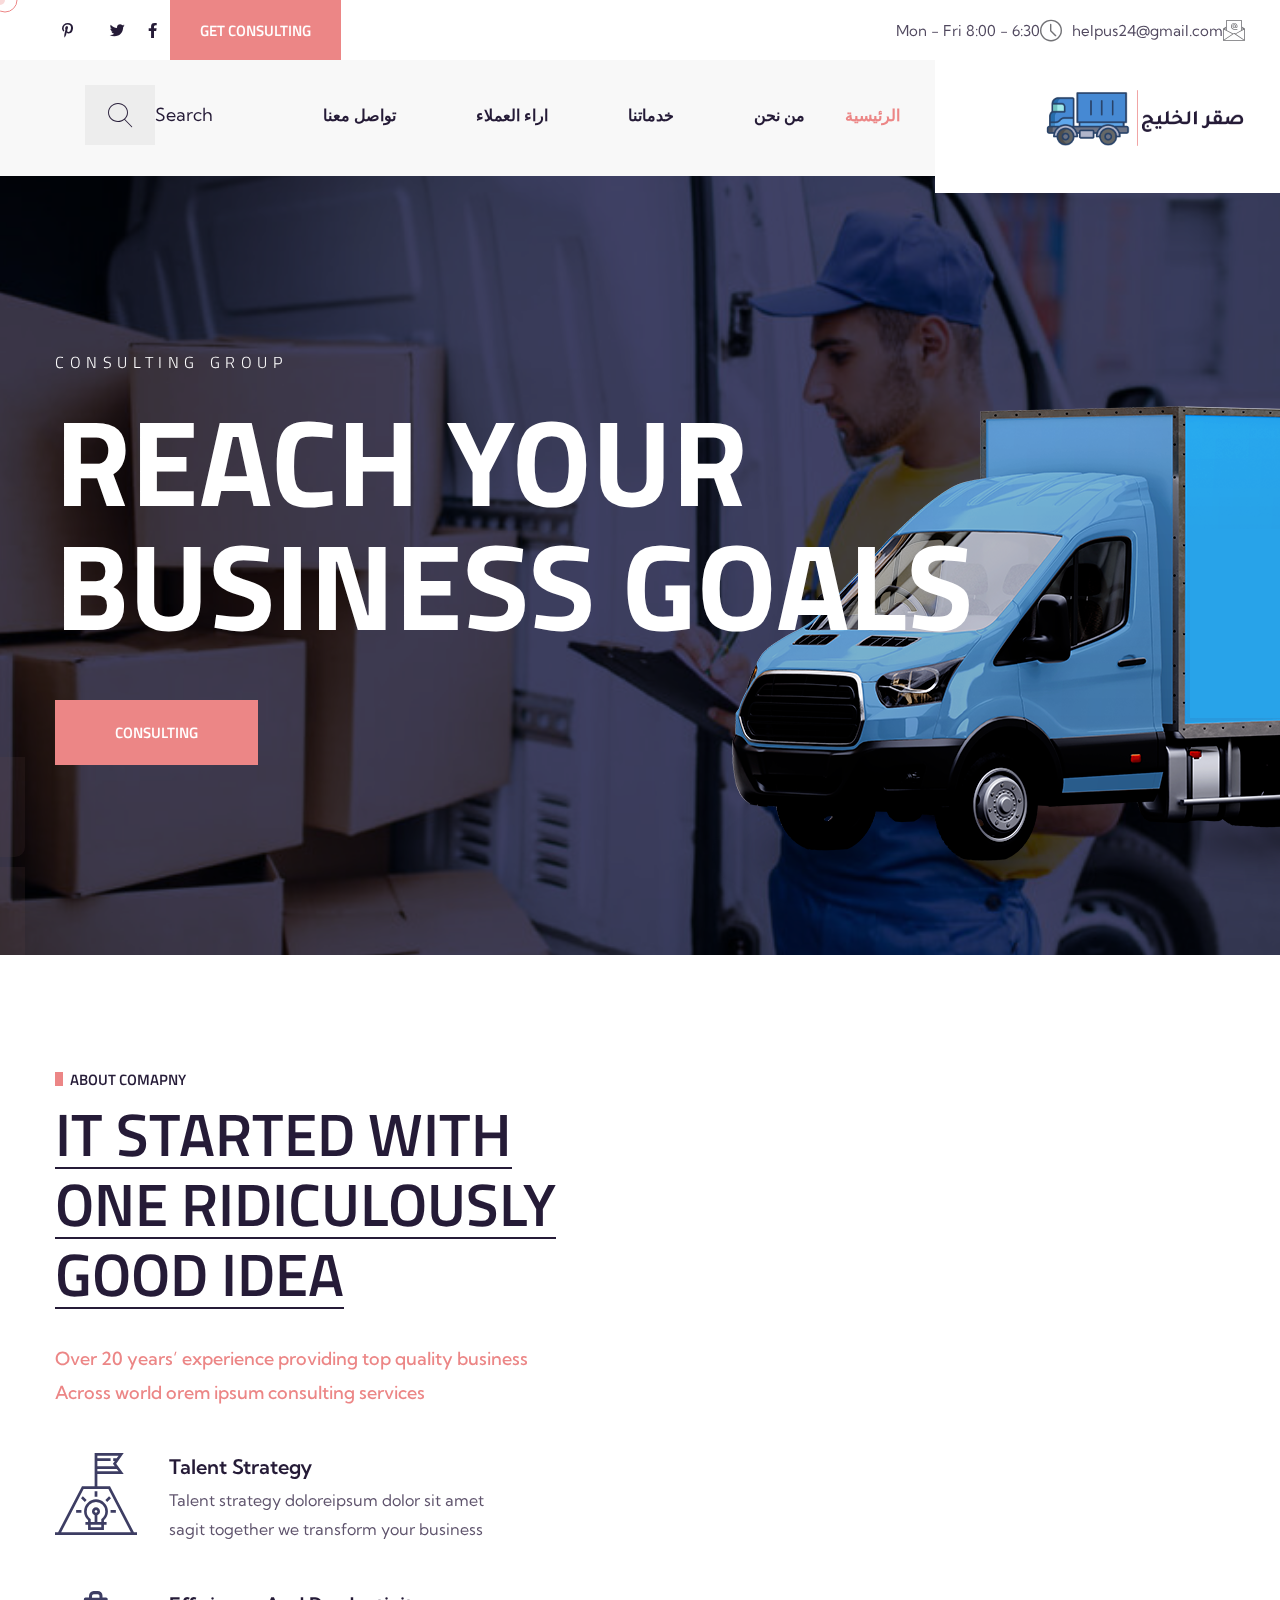
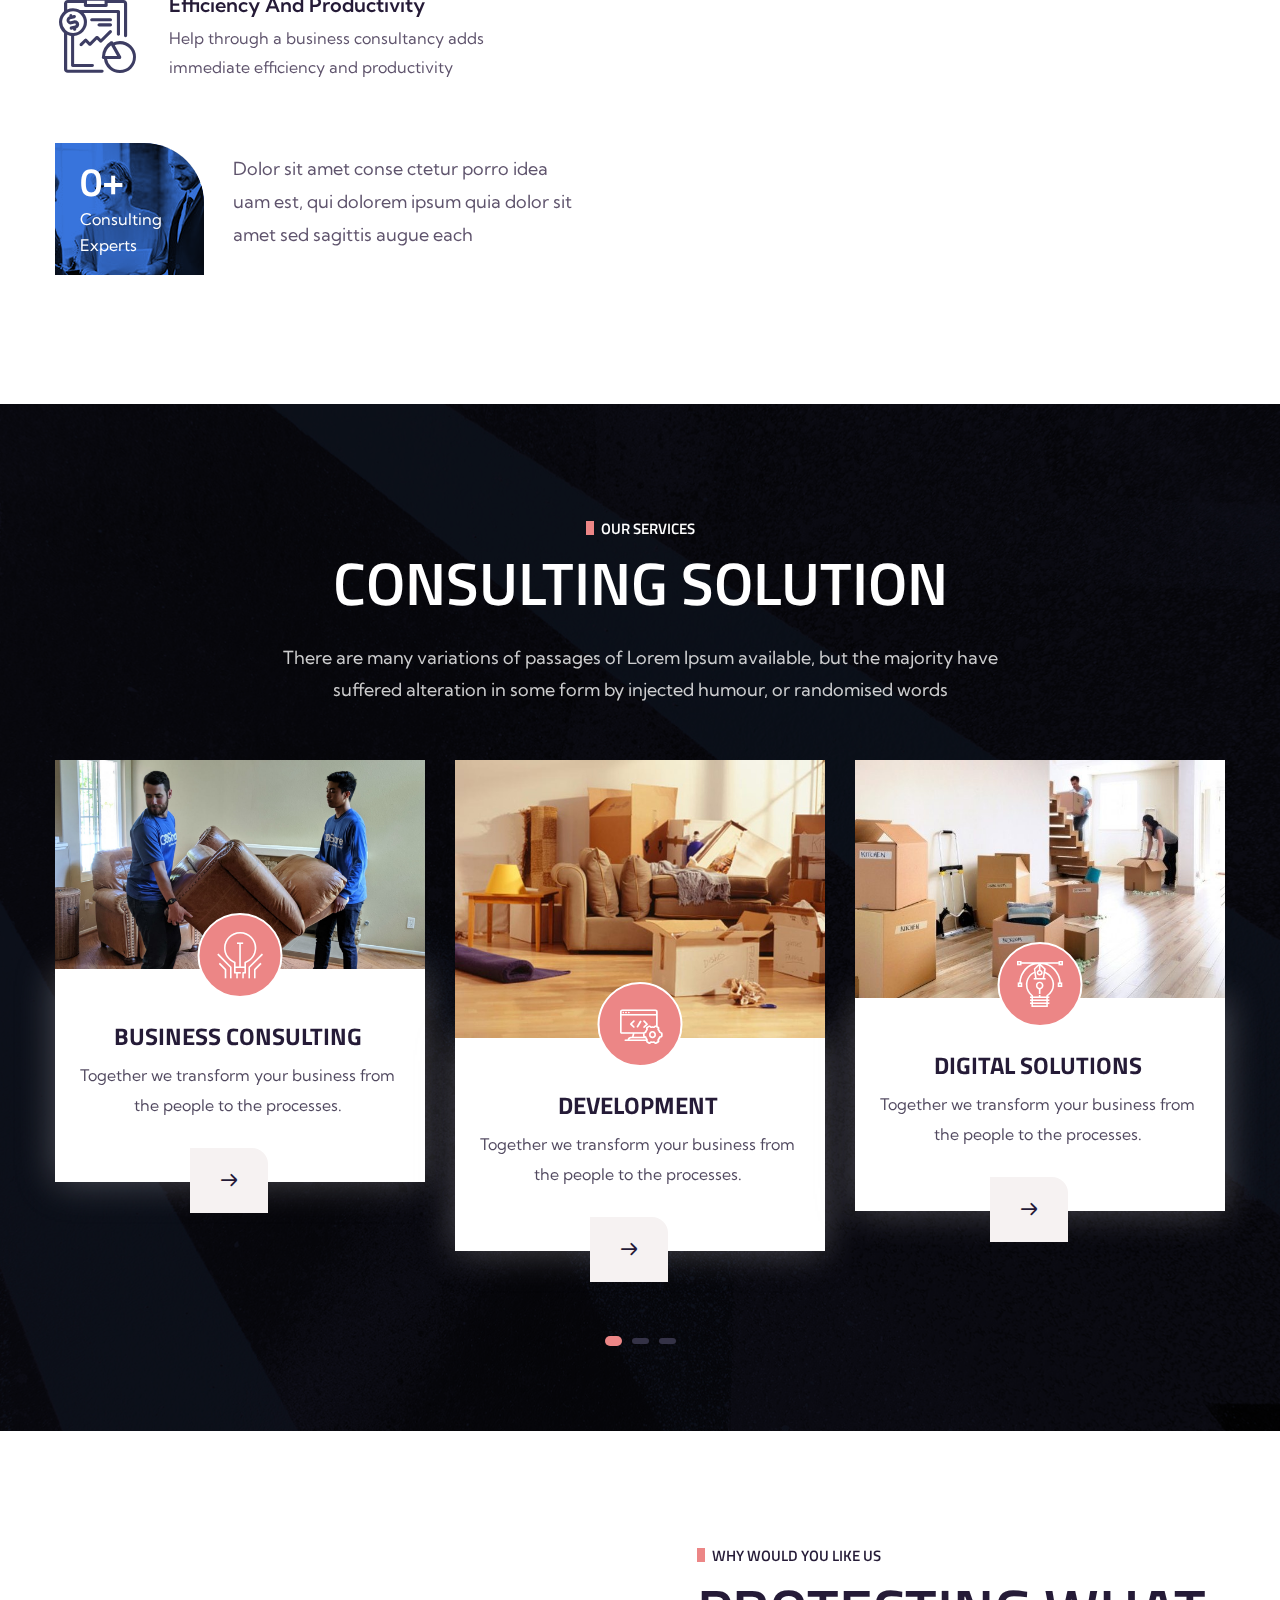
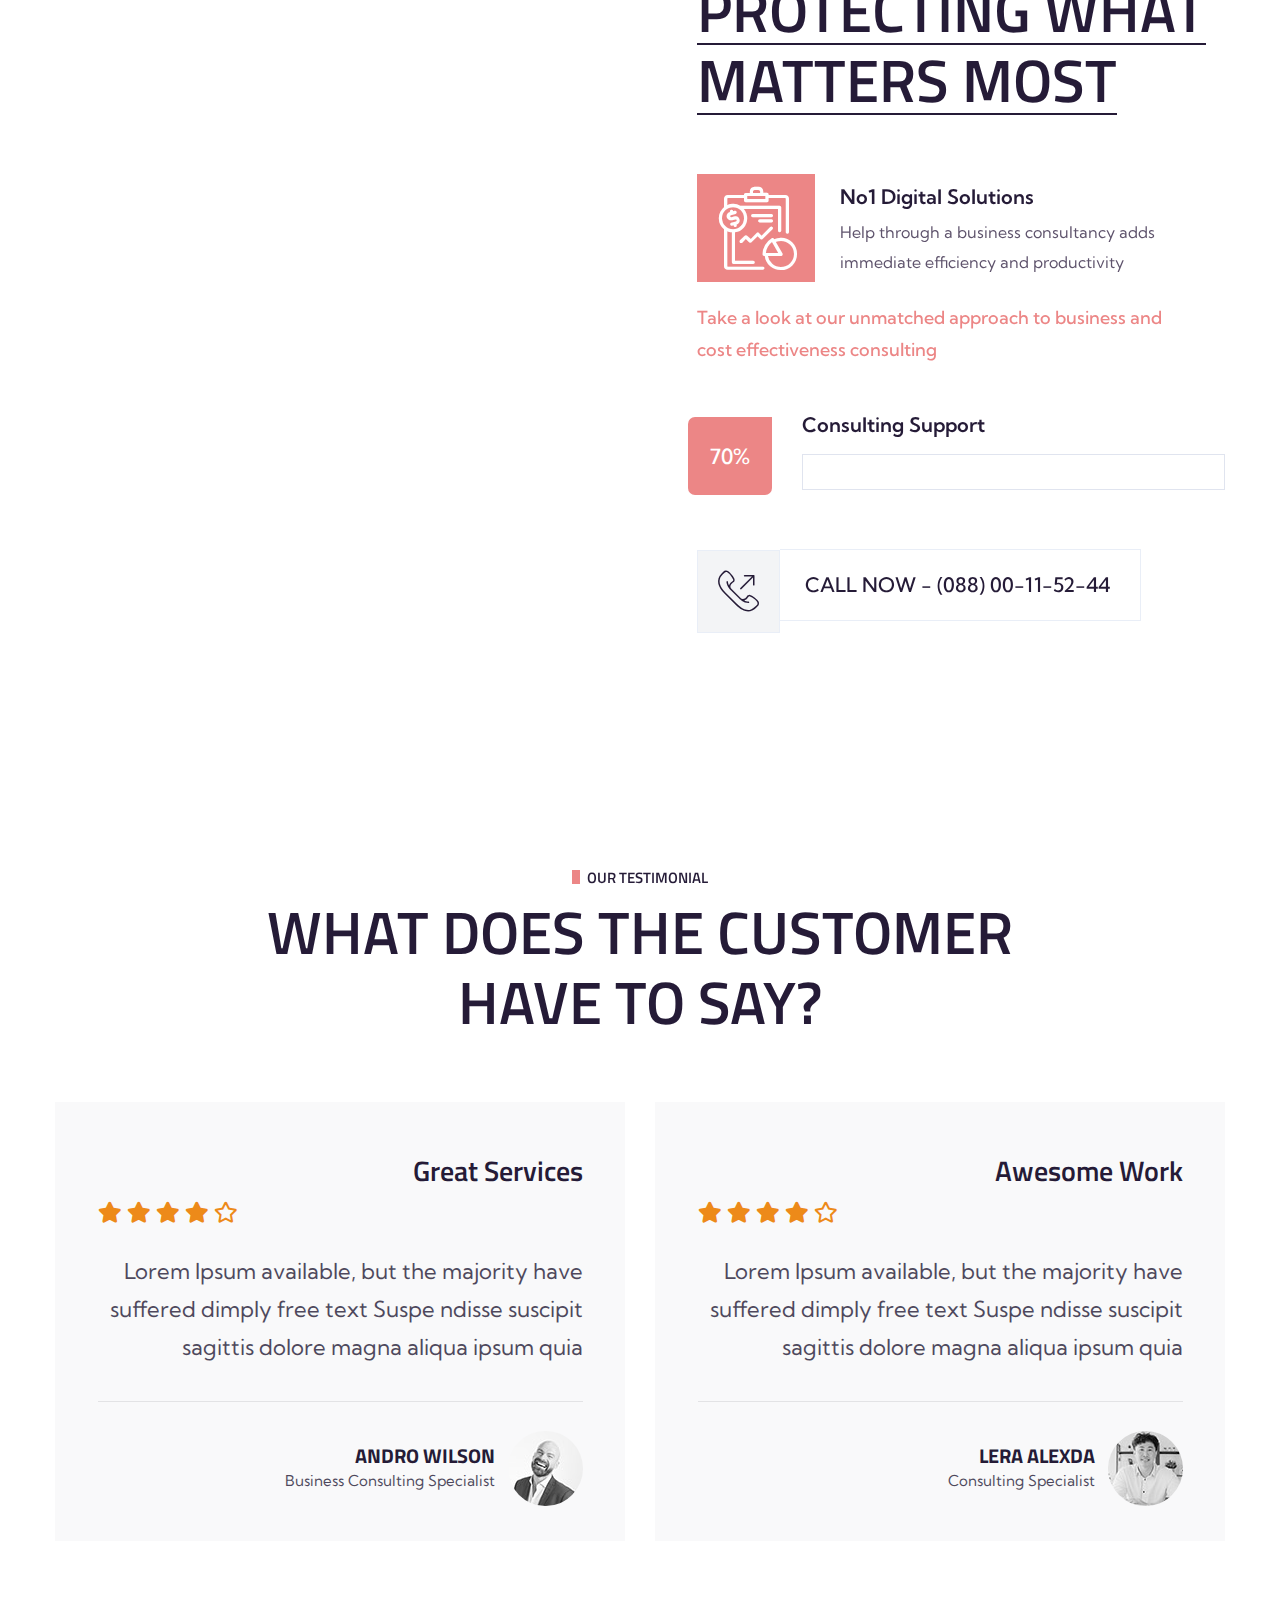
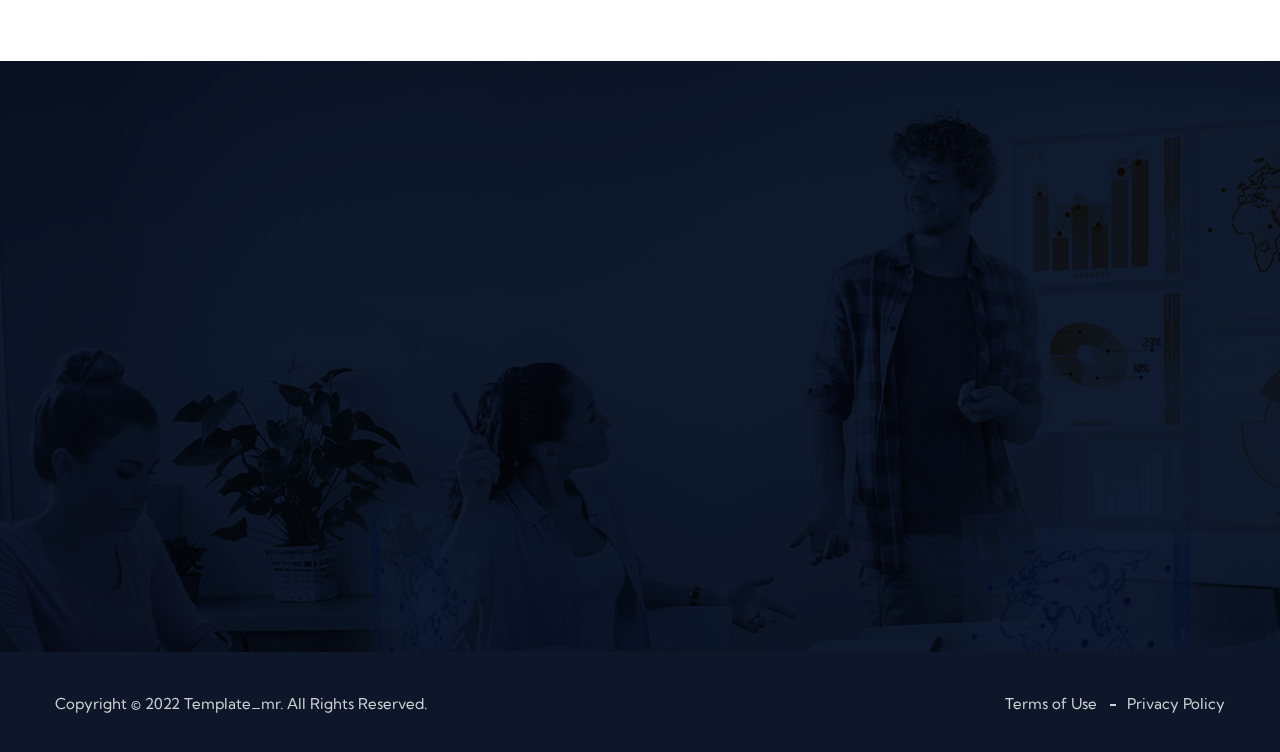
==== commit a9214ae0: "v-6" ====
--- a/index.html
+++ b/index.html
@@ -7,7 +7,7 @@
 <head>
     <meta charset="UTF-8" />
     <meta name="viewport" content="width=device-width, initial-scale=1.0" />
-    <title> Home  </title>
+    <title> Home </title>
     <!-- favicons Icons -->
     <link rel="apple-touch-icon" sizes="180x180" href="assets/images/favicons/apple-touch-icon.png" />
     <link rel="icon" type="image/png" sizes="32x32" href="assets/images/favicons/favicon-32x32.png" />
@@ -61,10 +61,6 @@
 
     <div class="custom-cursor__cursor"></div>
     <div class="custom-cursor__cursor-two"></div>
-
-
-
-
 
     <div class="preloader">
         <div class="preloader__image"></div>
@@ -973,5 +969,4 @@
 </body>
 
 
-<!-- Mirrored from themazine.com/mr/conalz-html/ by HTTrack Website Copier/3.x [XR&CO'2014], Sat, 20 Aug 2022 13:09:04 GMT -->
 </html>--- a/assets/css/conalz.css
+++ b/assets/css/conalz.css
@@ -509,7 +509,7 @@
 .main-header__top-left {
   position: relative;
   display: block;
-  float: left;
+  float: right;
 }
 
 .main-header__top-address-list {
@@ -564,7 +564,7 @@
 
 .main-header__top-right {
   position: relative;
-  float: right;
+  float: left;
   display: flex;
   align-items: center;
 }
@@ -674,12 +674,13 @@
   display: block;
   float: right;
   padding: 28px 0;
-  margin-right: 145px;
+  margin-left: 145px;
   z-index: 1;
 }
 .main-menu__logo img{
-width: 180px;
-}
+  width: 200px;
+}
+
 .main-menu__logo:before {
   content: "";
   position: absolute;
@@ -749,7 +750,7 @@
 }
 
 .main-menu__call-content {
-  margin-right: 15px;
+  margin-left: 15px;
 }
 
 .main-menu__call-content span {
@@ -779,7 +780,7 @@
   position: relative;
   display: flex;
   align-items: center;
-  margin-right: 35px;
+  margin-left: 35px;
   padding: 25px 0;
 }
 
@@ -799,7 +800,7 @@
   background-color: #ededed;
   font-size: 25px;
   color: var(--conalz-black);
-  margin-right: 15px;
+  margin-left: 15px;
   -webkit-transition: all 500ms ease;
   transition: all 500ms ease;
 }
@@ -849,9 +850,8 @@
 
 .main-menu .main-menu__list>li+li,
 .stricky-header .main-menu__list>li+li {
+  margin-left: 40px;
   margin-right: 40px;
-  margin-left: 40px;
-
 }
 
 .main-menu .main-menu__list>li>a,
@@ -885,7 +885,7 @@
 .stricky-header .main-menu__list>li>ul>li>ul {
   position: absolute;
   top: 100%;
-  right: 0;
+  left: 0;
   min-width: 250px;
   -webkit-box-orient: vertical;
   -webkit-box-direction: normal;
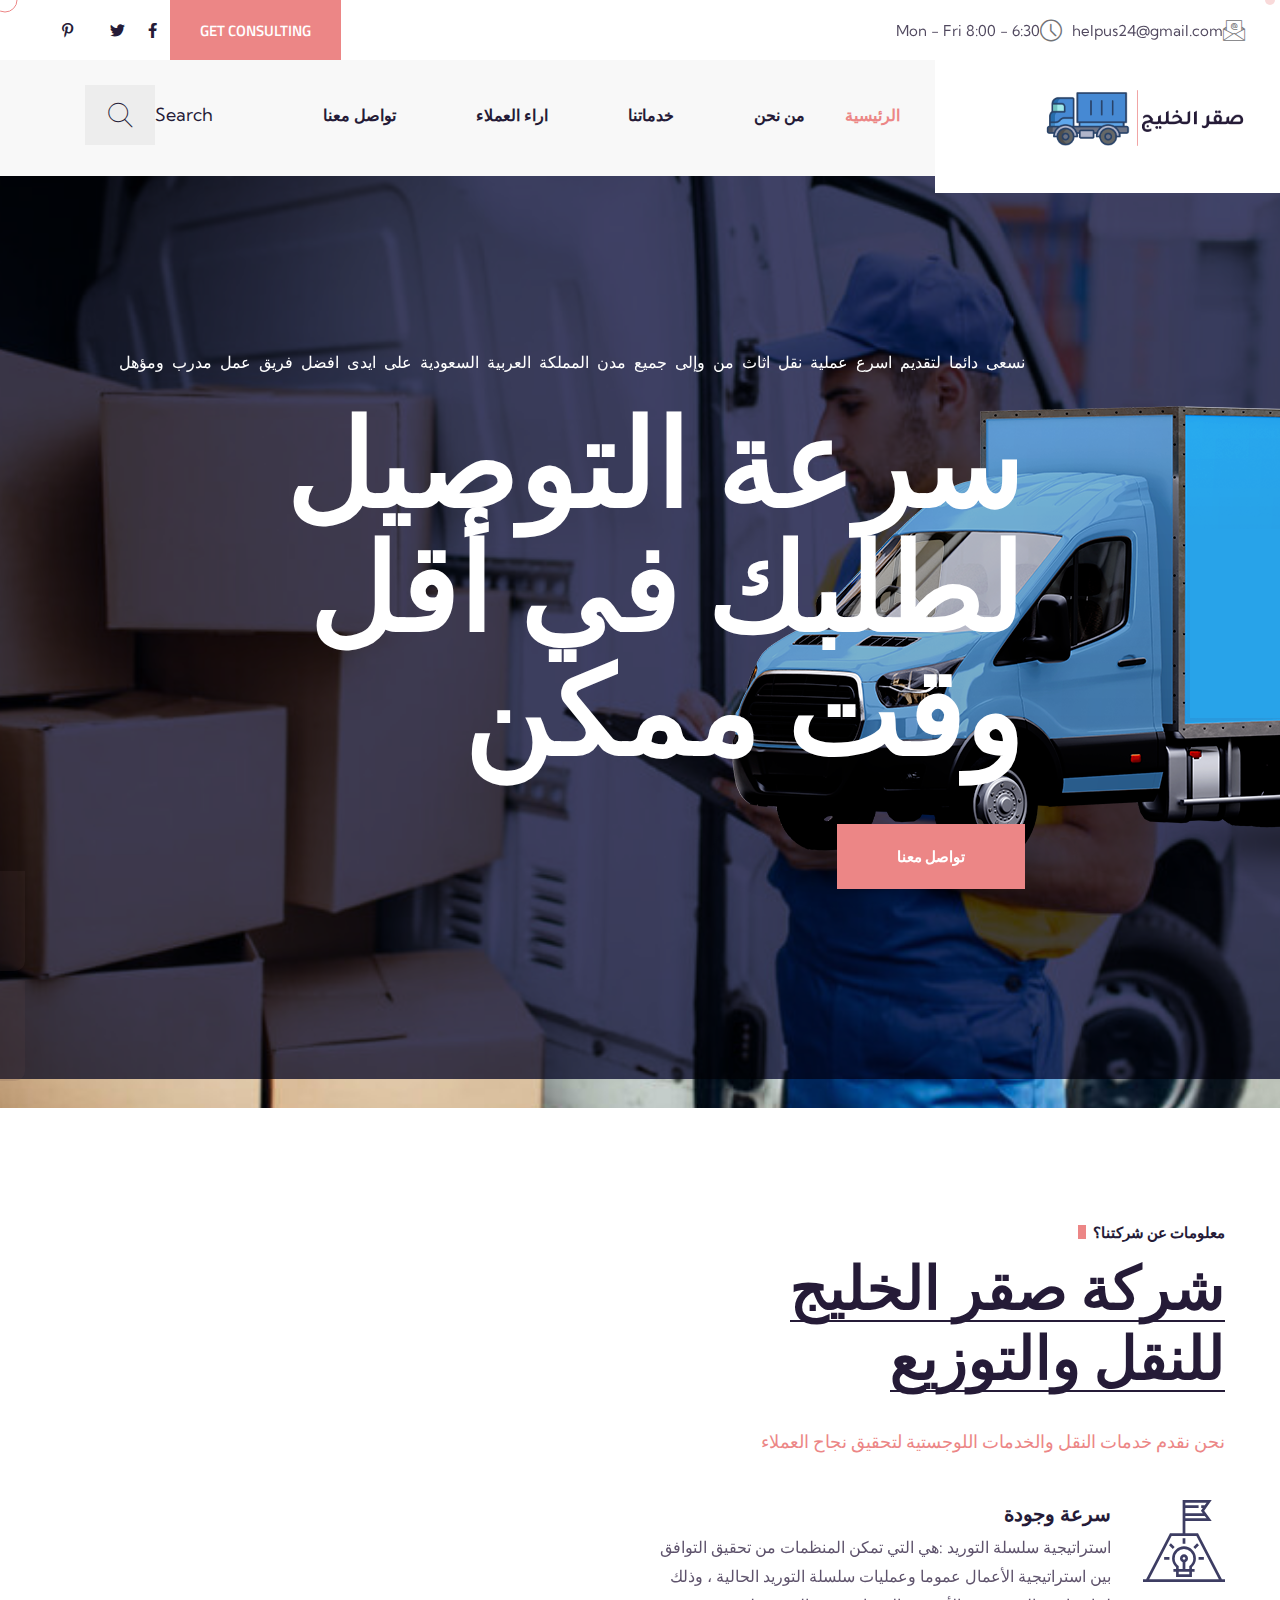
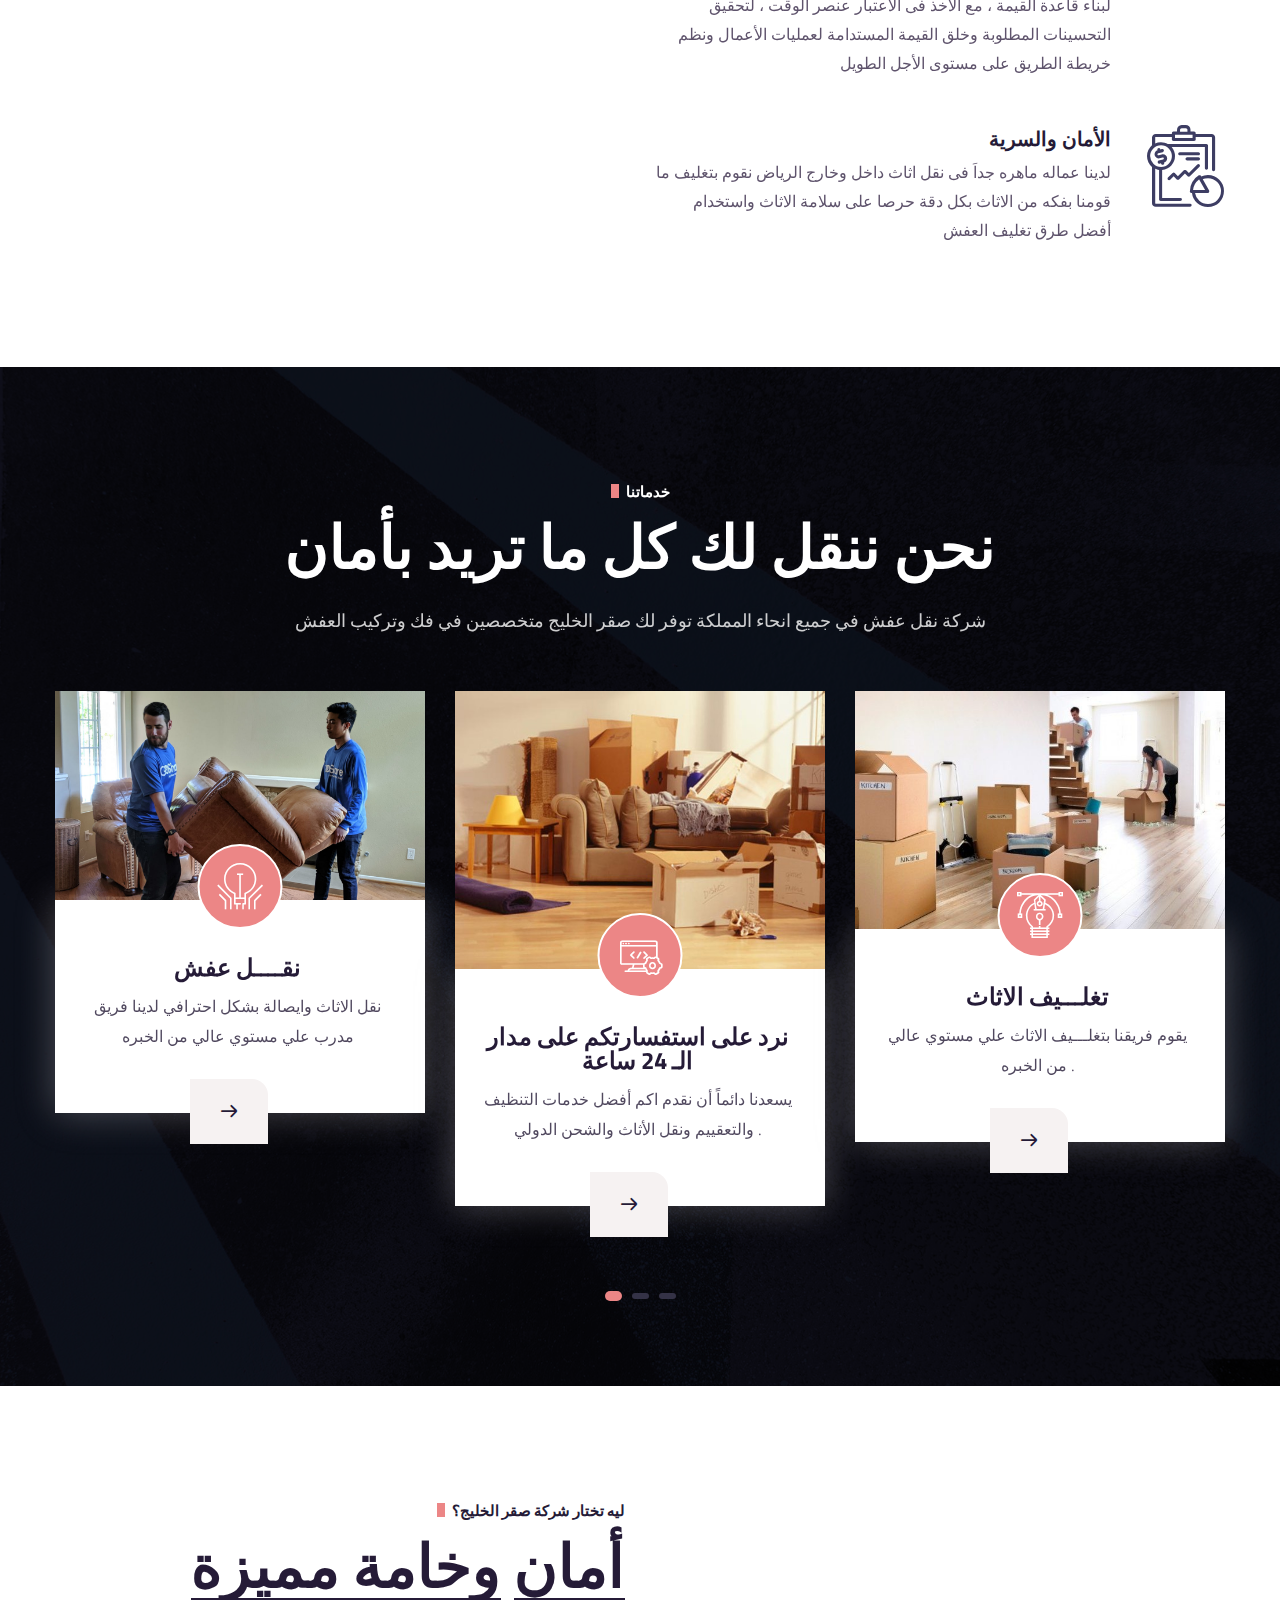
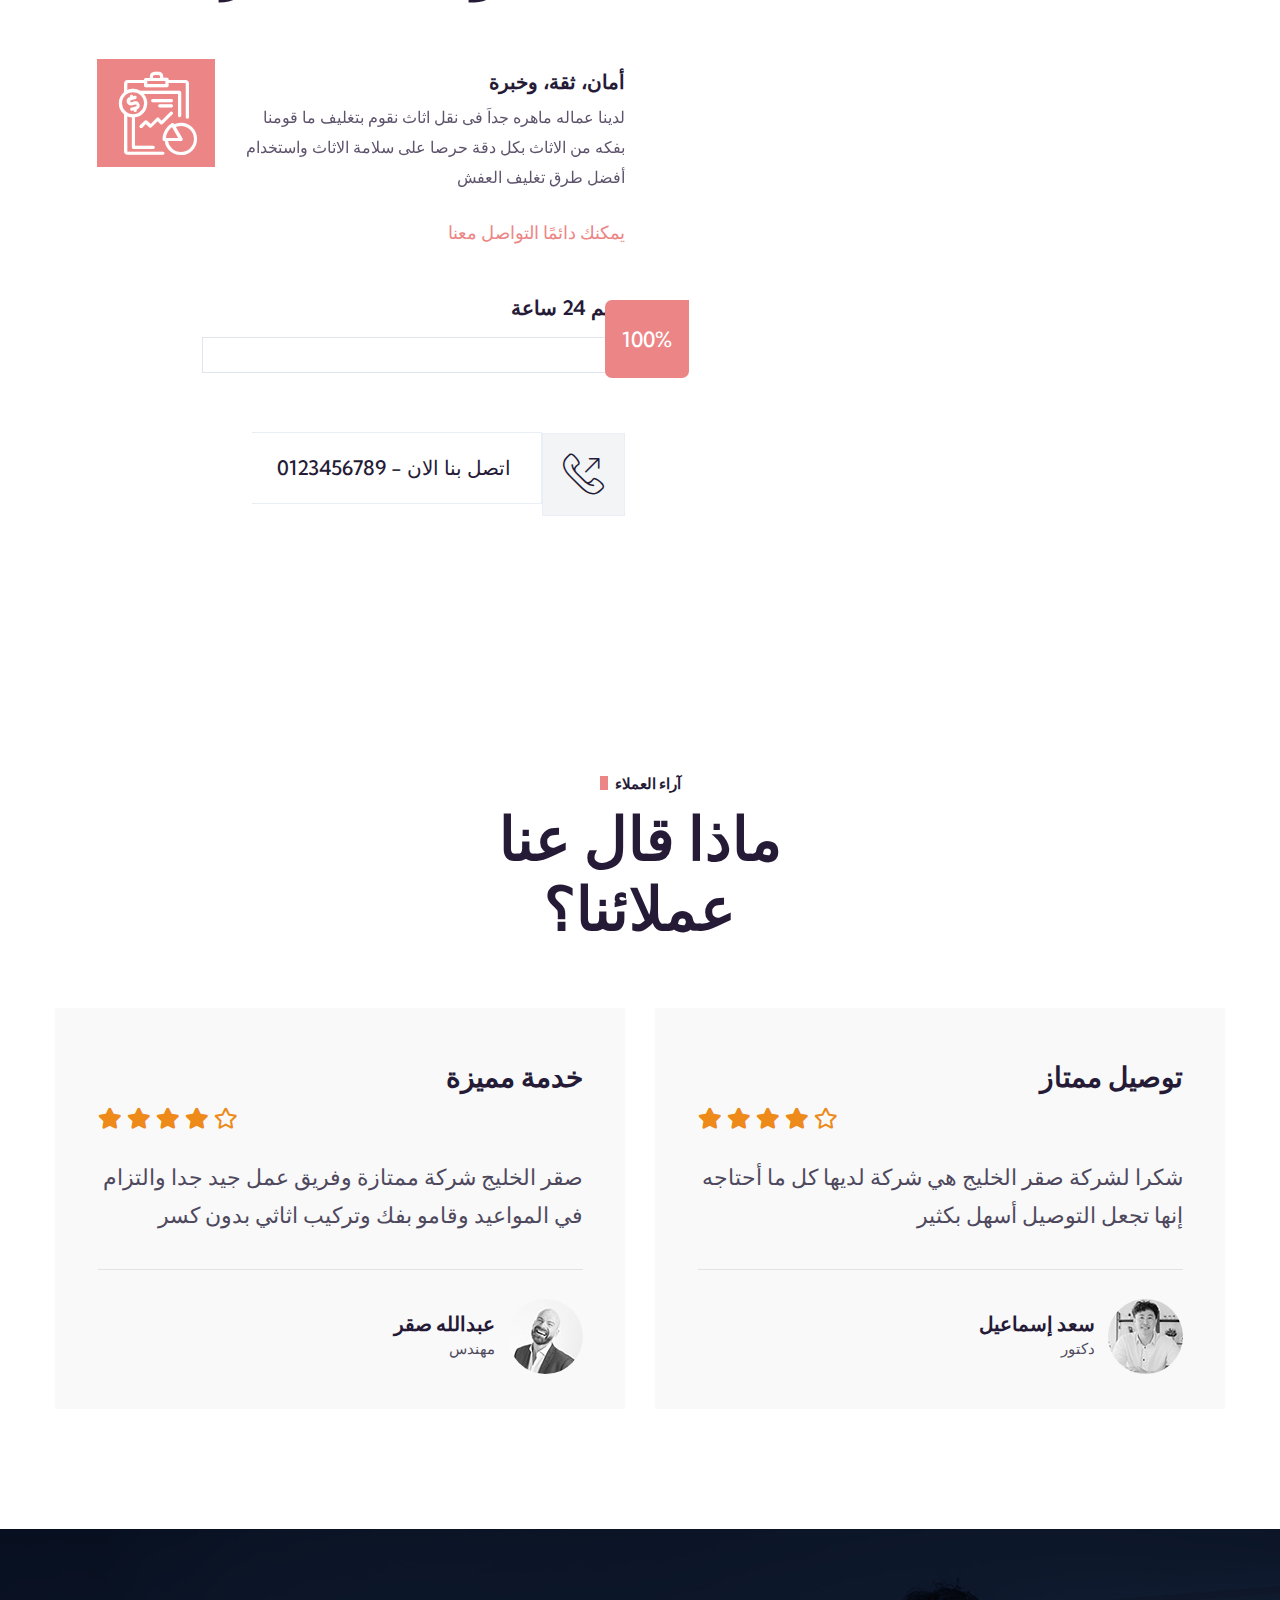
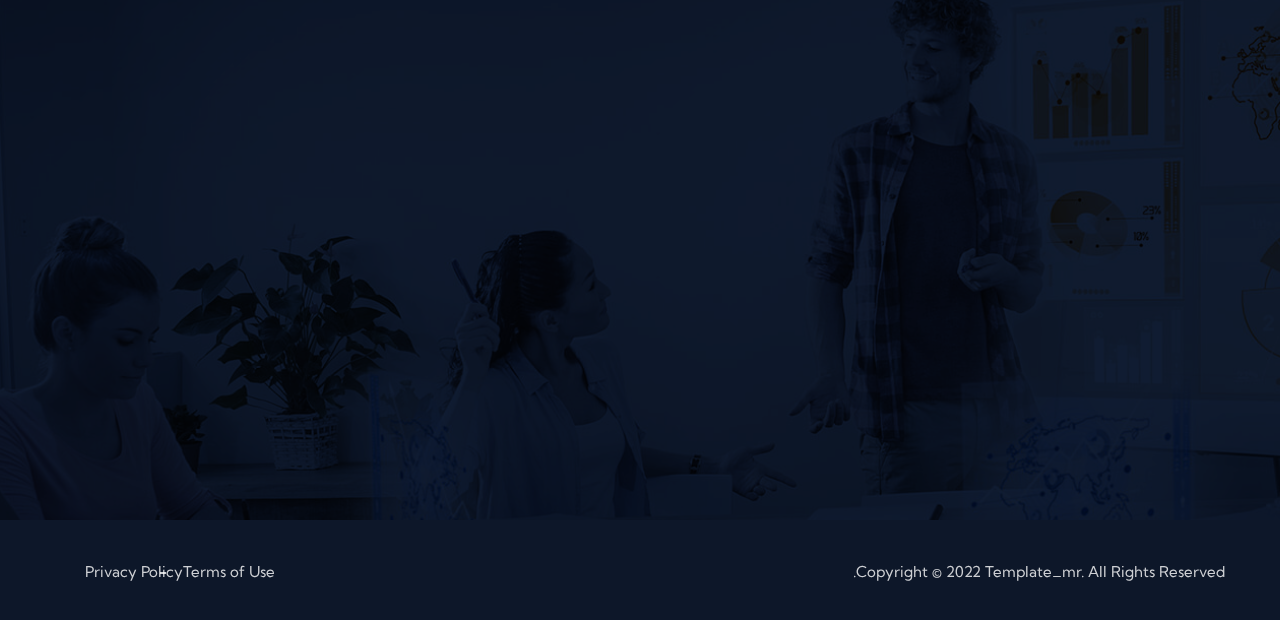
==== commit ff5a7787: "v-7" ====
--- a/index.html
+++ b/index.html
@@ -7,7 +7,7 @@
 <head>
     <meta charset="UTF-8" />
     <meta name="viewport" content="width=device-width, initial-scale=1.0" />
-    <title> Home </title>
+    <title> Home  </title>
     <!-- favicons Icons -->
     <link rel="apple-touch-icon" sizes="180x180" href="assets/images/favicons/apple-touch-icon.png" />
     <link rel="icon" type="image/png" sizes="32x32" href="assets/images/favicons/favicon-32x32.png" />
@@ -57,10 +57,14 @@
     <link rel="stylesheet" href="assets/css/rtl.css">
 </head>
 
-<body class="custom-cursor">
+<body class="custom-cursor" dir="rtl">
 
     <div class="custom-cursor__cursor"></div>
     <div class="custom-cursor__cursor-two"></div>
+
+
+
+
 
     <div class="preloader">
         <div class="preloader__image"></div>
@@ -69,7 +73,7 @@
 
 
     <div class="page-wrapper">
-        <header class="main-header clearfix">
+        <header class="main-header clearfix" dir="ltr">
             <div class="main-header__top">
                 <div class="main-header__top-inner clearfix">
                     <div class="main-header__top-left">
@@ -144,12 +148,12 @@
             </nav>
         </header>
 
-        <div class="stricky-header stricked-menu main-menu">
+        <div class="stricky-header stricked-menu main-menu" dir="ltr">
             <div class="sticky-header__content"></div><!-- /.sticky-header__content -->
         </div><!-- /.stricky-header -->
 
         <!--Main Slider Start-->
-        <section class="main-slider clearfix">
+        <section class="main-slider clearfix" dir="ltr">
             <div class="swiper-container thm-swiper__slider" data-swiper-options='{"slidesPerView": 1, "loop": true,
                 "effect": "fade",
                 "pagination": {
@@ -179,10 +183,14 @@
                             <div class="row">
                                 <div class="col-xl-10">
                                     <div class="main-slider__content">
-                                        <p class="main-slider__sub-title">Consulting Group</p>
-                                        <h2 class="main-slider__title">REACH YOUR BUSINESS GOALS</h2>
+                                        <p class="main-slider__sub-title">
+                                            نسعى دائما لتقديم اسرع عملية نقل اثاث من وإلى جميع مدن المملكة العربية السعودية على ايدى افضل فريق عمل مدرب ومؤهل
+                                        </p>
+                                        <h2 class="main-slider__title">
+                                            سرعة التوصيل لطلبك في أقل وقت ممكن
+                                        </h2>
                                         <div class="main-slider__btn-box">
-                                            <a href="about.html" class="thm-btn main-slider__btn">Consulting</a>
+                                            <a href="about.html" class="thm-btn main-slider__btn">تواصل معنا</a>
                                         </div>
                                     </div>
                                 </div>
@@ -204,10 +212,14 @@
                             <div class="row">
                                 <div class="col-xl-10">
                                     <div class="main-slider__content">
-                                        <p class="main-slider__sub-title">Consulting Group</p>
-                                        <h2 class="main-slider__title">REACH YOUR BUSINESS GOALS</h2>
+                                        <p class="main-slider__sub-title">
+                                            حيث نرد على استفسارتكم على مدار الـ 24 ساعة؛ لأننا نعرف قيمة كل ثانية، ولا نستطيع التأخر على عملائنا لذلك مستعدون علي مدار 24 ساعة للرد علي اتصالاتكم 
+                                        </p>
+                                        <h2 class="main-slider__title">
+                                            سرعة الرد لتوفير وقتكم وللرد على استفسارتكم
+                                        </h2>
                                         <div class="main-slider__btn-box">
-                                            <a href="about.html" class="thm-btn main-slider__btn">Consulting</a>
+                                            <a href="about.html" class="thm-btn main-slider__btn">تواصل معنا</a>
                                         </div>
                                     </div>
                                 </div>
@@ -228,10 +240,14 @@
                             <div class="row">
                                 <div class="col-xl-10">
                                     <div class="main-slider__content">
-                                        <p class="main-slider__sub-title">Consulting Group</p>
-                                        <h2 class="main-slider__title">REACH YOUR BUSINESS GOALS</h2>
+                                        <p class="main-slider__sub-title">
+                                            أفضل طرق تغليف الاثاث نحن نريد لجميع العملاء ان يحققوا ربح من خلالنا فنحن نتعامل بكل صدق وضمير ،شركتنا هي شركة متميزة في ذلك المجال للإتصال بنا
+                                        </p>
+                                        <h2 class="main-slider__title">
+                                            لدينا عمالة ماهرة جدًا وأمينة
+                                        </h2>
                                         <div class="main-slider__btn-box">
-                                            <a href="about.html" class="thm-btn main-slider__btn">Consulting</a>
+                                            <a href="about.html" class="thm-btn main-slider__btn">تواصل معنا</a>
                                         </div>
                                     </div>
                                 </div>
@@ -262,21 +278,24 @@
                     <div class="col-xl-6">
                         <div class="about-one__left">
                             <div class="section-title text-left">
-                                <span class="section-title__tagline">About Comapny</span>
-                                <h2 class="section-title__title"><span>It Started with</span> <span>One
-                                        Ridiculously</span><span>Good Idea</span></h2>
-                            </div>
-                            <p class="about-one__left-text">Over 20 years’ experience providing top quality business
-                                Across world orem ipsum consulting services</p>
+                                <span class="section-title__tagline">معلومات عن شركتنا؟</span>
+                                <h2 class="section-title__title"><span>شركة صقر الخليج</span>
+                                    <span>للنقل والتوزيع</span>
+                                </h2>
+                            </div>
+                            <p class="about-one__left-text">
+                                نحن نقدم خدمات النقل والخدمات اللوجستية لتحقيق نجاح العملاء
+                            </p>
                             <ul class="about-one__points list-unstyled">
                                 <li>
                                     <div class="icon">
                                         <span class="icon-strategy-planning"></span>
                                     </div>
                                     <div class="content">
-                                        <h4>Talent Strategy</h4>
-                                        <p>Talent strategy doloreipsum dolor sit amet <br> sagit together we transform
-                                            your business</p>
+                                        <h4>سرعة وجودة</h4>
+                                        <p>
+                                            استراتيجية سلسلة التوريد :هي التي تمكن المنظمات من تحقيق التوافق بين استراتيجية الأعمال عموما وعمليات سلسلة التوريد الحالية ، وذلك لبناء قاعدة القيمة ، مع الأخذ فى الاعتبار عنصر الوقت ، لتحقيق التحسينات المطلوبة وخلق القيمة المستدامة لعمليات الأعمال ونظم خريطة الطريق على مستوى الأجل الطويل 
+                                        </p>
                                     </div>
                                 </li>
                                 <li>
@@ -284,35 +303,18 @@
                                         <span class="icon-analysis-analytics-business"></span>
                                     </div>
                                     <div class="content">
-                                        <h4>Efficiency And Productivity</h4>
-                                        <p>Help through a business consultancy adds <br> immediate efficiency and
-                                            productivity</p>
+                                        <h4>الأمان والسرية</h4>
+                                        <p>
+                                            لدينا عماله ماهره جداَ فى نقل اثاث داخل وخارج الرياض نقوم بتغليف ما قومنا بفكه من الاثاث بكل دقة حرصا على سلامة الاثاث واستخدام أفضل طرق تغليف العفش
+                                        </p>
                                     </div>
                                 </li>
                             </ul>
-                            <div class="about-one__bottom">
-                                <div class="about-one__bottom-left">
-                                    <div class="about-one__bottom-img">
-                                        <img src="assets/images/resources/about-one-bottom-1.jpg" alt="">
-                                        <div class="about-one__bottom-expert">
-                                            <div class="about-one__bottom-expert-count-box">
-                                                <h3 class="odometer" data-count="30">00</h3>
-                                                <span class="about-one__bottom-expert-plus">+</span>
-                                            </div>
-                                            <p class="about-one__bottom-expert-text">Consulting <br> Experts</p>
-                                        </div>
-                                    </div>
-                                </div>
-                                <div class="about-one__bottom-text-box">
-                                    <p class="about-one__bottom-text">Dolor sit amet conse ctetur porro idea <br> uam
-                                        est, qui dolorem ipsum quia dolor sit <br> amet sed sagittis augue each</p>
-                                </div>
-                            </div>
                         </div>
                     </div>
                     <div class="col-xl-6">
                         <div class="about-one__right">
-                            <div class="about-one__right-img-box wow slideInRight" data-wow-delay="100ms"
+                            <div class="about-one__right-img-box wow slideInLeft" data-wow-delay="100ms"
                                 data-wow-duration="2500ms">
                                 <div class="about-one__right-shape">
                                     <img src="assets/images/shapes/about-one-shape-1.png" alt="">
@@ -334,17 +336,17 @@
         <!--About One End-->
 
         <!--Services One Start-->
-        <section class="services-one">
+        <section class="services-one" dir="ltr">
             <div class="services-one__bg" style="background-image: url(assets/images/backgrounds/services-one-bg.jpg);">
             </div>
             <div class="container">
                 <div class="services-one__top text-center">
                     <div class="section-title">
-                        <span class="section-title__tagline">Our Services</span>
-                        <h2 class="section-title__title"><span>Consulting Solution</span></h2>
-                    </div>
-                    <p class="section-title__text">There are many variations of passages of Lorem Ipsum available, but
-                        the majority have <br> suffered alteration in some form by injected humour, or randomised words
+                        <span class="section-title__tagline">خدماتنا</span>
+                        <h2 class="section-title__title"><span>نحن ننقل لك كل ما تريد بأمان</span></h2>
+                    </div>
+                    <p class="section-title__text">
+                        شركة نقل عفش في جميع انحاء المملكة توفر لك صقر الخليج متخصصين في فك وتركيب العفش
                     </p>
                 </div>
                 <div class="services-one__bottom">
@@ -381,10 +383,8 @@
                                     <div class="services-one__icon">
                                         <span class="icon-idea"></span>
                                     </div>
-                                    <h3 class="services-one__title"><a href="business-consulting.html">Business
-                                            Consulting</a></h3>
-                                    <p class="services-one__text">Together we transform your business from the people to
-                                        the processes.</p>
+                                    <h3 class="services-one__title"><a href="business-consulting.html">نقــــل عفش</a></h3>
+                                    <p class="services-one__text">نقل الاثاث وايصالة بشكل احترافي لدينا فريق مدرب علي مستوي عالي من الخبره </p>
                                     <div class="services-one__arrow">
                                         <a href="business-consulting.html"><i class="icon-right-arrow-1"></i></a>
                                     </div>
@@ -400,9 +400,8 @@
                                     <div class="services-one__icon">
                                         <span class="icon-code-coding-development-programming-web-webpage"></span>
                                     </div>
-                                    <h3 class="services-one__title"><a href="data-risk-audit.html">Development</a></h3>
-                                    <p class="services-one__text">Together we transform your business from the people to
-                                        the processes.</p>
+                                    <h3 class="services-one__title"><a href="data-risk-audit.html">نرد على استفسارتكم على مدار الـ 24 ساعة</a></h3>
+                                    <p class="services-one__text"> يسعدنا دائماً أن نقدم اكم أفضل خدمات التنظيف والتعقييم ونقل الأثاث والشحن الدولي   .</p>
                                     <div class="services-one__arrow">
                                         <a href="data-risk-audit.html"><i class="icon-right-arrow-1"></i></a>
                                     </div>
@@ -418,10 +417,8 @@
                                     <div class="services-one__icon">
                                         <span class="icon-creative"></span>
                                     </div>
-                                    <h3 class="services-one__title"><a href="digital-marketing-audit.html">Digital
-                                            Solutions</a></h3>
-                                    <p class="services-one__text">Together we transform your business from the people to
-                                        the processes.</p>
+                                    <h3 class="services-one__title"><a href="digital-marketing-audit.html">تغلـــيف الاثاث</a></h3>
+                                    <p class="services-one__text">يقوم فريقنا بتغلـــيف الاثاث علي مستوي عالي من الخبره .</p>
                                     <div class="services-one__arrow">
                                         <a href="digital-marketing-audit.html"><i class="icon-right-arrow-1"></i></a>
                                     </div>
@@ -437,10 +434,8 @@
                                     <div class="services-one__icon">
                                         <span class="icon-idea"></span>
                                     </div>
-                                    <h3 class="services-one__title"><a href="business-consulting.html">Business
-                                            Consulting</a></h3>
-                                    <p class="services-one__text">Together we transform your business from the people to
-                                        the processes.</p>
+                                    <h3 class="services-one__title"><a href="business-consulting.html">نقــــل عفش</a></h3>
+                                    <p class="services-one__text">نقل الاثاث وايصالة بشكل احترافي لدينا فريق مدرب علي مستوي عالي من الخبره </p>
                                     <div class="services-one__arrow">
                                         <a href="business-consulting.html"><i class="icon-right-arrow-1"></i></a>
                                     </div>
@@ -456,9 +451,8 @@
                                     <div class="services-one__icon">
                                         <span class="icon-code-coding-development-programming-web-webpage"></span>
                                     </div>
-                                    <h3 class="services-one__title"><a href="data-risk-audit.html">Development</a></h3>
-                                    <p class="services-one__text">Together we transform your business from the people to
-                                        the processes.</p>
+                                    <h3 class="services-one__title"><a href="data-risk-audit.html">نرد على استفسارتكم على مدار الـ 24 ساعة</a></h3>
+                                    <p class="services-one__text"> يسعدنا دائماً أن نقدم اكم أفضل خدمات التنظيف والتعقييم ونقل الأثاث والشحن الدولي   .</p>
                                     <div class="services-one__arrow">
                                         <a href="data-risk-audit.html"><i class="icon-right-arrow-1"></i></a>
                                     </div>
@@ -474,10 +468,8 @@
                                     <div class="services-one__icon">
                                         <span class="icon-creative"></span>
                                     </div>
-                                    <h3 class="services-one__title"><a href="digital-marketing-audit.html">Digital
-                                            Solutions</a></h3>
-                                    <p class="services-one__text">Together we transform your business from the people to
-                                        the processes.</p>
+                                    <h3 class="services-one__title"><a href="digital-marketing-audit.html">تغلـــيف الاثاث</a></h3>
+                                    <p class="services-one__text">يقوم فريقنا بتغلـــيف الاثاث علي مستوي عالي من الخبره .</p>
                                     <div class="services-one__arrow">
                                         <a href="digital-marketing-audit.html"><i class="icon-right-arrow-1"></i></a>
                                     </div>
@@ -493,10 +485,8 @@
                                     <div class="services-one__icon">
                                         <span class="icon-idea"></span>
                                     </div>
-                                    <h3 class="services-one__title"><a href="business-consulting.html">Business
-                                            Consulting</a></h3>
-                                    <p class="services-one__text">Together we transform your business from the people to
-                                        the processes.</p>
+                                    <h3 class="services-one__title"><a href="business-consulting.html">نقــــل عفش</a></h3>
+                                    <p class="services-one__text">نقل الاثاث وايصالة بشكل احترافي لدينا فريق مدرب علي مستوي عالي من الخبره </p>
                                     <div class="services-one__arrow">
                                         <a href="business-consulting.html"><i class="icon-right-arrow-1"></i></a>
                                     </div>
@@ -512,9 +502,8 @@
                                     <div class="services-one__icon">
                                         <span class="icon-code-coding-development-programming-web-webpage"></span>
                                     </div>
-                                    <h3 class="services-one__title"><a href="data-risk-audit.html">Development</a></h3>
-                                    <p class="services-one__text">Together we transform your business from the people to
-                                        the processes.</p>
+                                    <h3 class="services-one__title"><a href="data-risk-audit.html">نرد على استفسارتكم على مدار الـ 24 ساعة</a></h3>
+                                    <p class="services-one__text"> يسعدنا دائماً أن نقدم اكم أفضل خدمات التنظيف والتعقييم ونقل الأثاث والشحن الدولي   .</p>
                                     <div class="services-one__arrow">
                                         <a href="data-risk-audit.html"><i class="icon-right-arrow-1"></i></a>
                                     </div>
@@ -530,10 +519,8 @@
                                     <div class="services-one__icon">
                                         <span class="icon-creative"></span>
                                     </div>
-                                    <h3 class="services-one__title"><a href="digital-marketing-audit.html">Digital
-                                            Solutions</a></h3>
-                                    <p class="services-one__text">Together we transform your business from the people to
-                                        the processes.</p>
+                                    <h3 class="services-one__title"><a href="digital-marketing-audit.html">تغلـــيف الاثاث</a></h3>
+                                    <p class="services-one__text">يقوم فريقنا بتغلـــيف الاثاث علي مستوي عالي من الخبره .</p>
                                     <div class="services-one__arrow">
                                         <a href="digital-marketing-audit.html"><i class="icon-right-arrow-1"></i></a>
                                     </div>
@@ -553,7 +540,7 @@
                 <div class="row">
                     <div class="col-xl-6">
                         <div class="why-choose-one__left">
-                            <div class="why-choose-one__img-box wow slideInLeft" data-wow-delay="100ms"
+                            <div class="why-choose-one__img-box wow slideInRight" data-wow-delay="100ms"
                                 data-wow-duration="2500ms">
                                 <div class="why-choose-one__img">
                                     <img src="assets/images/resources/why-choose-one-1.jpg" alt="">
@@ -564,8 +551,8 @@
                     <div class="col-xl-6">
                         <div class="why-choose-one__right">
                             <div class="section-title">
-                                <span class="section-title__tagline">Why would you like us</span>
-                                <h2 class="section-title__title"><span>Protecting What</span> <span>Matters Most</span>
+                                <span class="section-title__tagline">ليه تختار شركة صقر الخليج؟</span>
+                                <h2 class="section-title__title"><span>أمان</span> <span>وخامة مميزة</span>
                                 </h2>
                             </div>
                             <div class="why-choose-one__content">
@@ -573,19 +560,17 @@
                                     <span class="icon-analysis-analytics-business"></span>
                                 </div>
                                 <div class="why-choose-one__text-box">
-                                    <h3 class="why-choose-one__tagline">No1 Digital Solutions</h3>
-                                    <p class="why-choose-one__title">Help through a business consultancy adds immediate
-                                        efficiency and productivity</p>
-                                </div>
-                            </div>
-                            <p class="why-choose-one-text">Take a look at our unmatched approach to business and <br>
-                                cost effectiveness consulting</p>
+                                    <h3 class="why-choose-one__tagline">أمان، ثقة، وخبرة</h3>
+                                    <p class="why-choose-one__title">لدينا عماله ماهره جداَ فى نقل اثاث نقوم بتغليف ما قومنا بفكه من الاثاث بكل دقة حرصا على سلامة الاثاث واستخدام أفضل طرق تغليف العفش</p>
+                                </div>
+                            </div>
+                            <p class="why-choose-one-text">يمكنك دائمًا التواصل معنا</p>
                             <div class="why-choose-one__progress">
                                 <div class="why-choose-one__progress-single">
-                                    <h4 class="why-choose-one__progress-title">Consulting Support</h4>
+                                    <h4 class="why-choose-one__progress-title">دعم 24 ساعة</h4>
                                     <div class="bar marb-0">
-                                        <div class="bar-inner count-bar counted" data-percent="70%">
-                                            <div class="count-text">70%</div>
+                                        <div class="bar-inner count-bar counted" data-percent="100%">
+                                            <div class="count-text">100%</div>
                                         </div>
                                     </div>
                                 </div>
@@ -596,7 +581,7 @@
                                         <span class="icon-phone"></span>
                                     </div>
                                     <div class="content">
-                                        <h4><a href="tel:08800115244">CALL NOW - (088) 00-11-52-44</a></h4>
+                                        <h4><a href="tel:0123456789">اتصل بنا الان -  0123456789</a></h4>
                                     </div>
                                 </li>
                             </ul>
@@ -612,11 +597,11 @@
         <section class="testimonials-one">
             <div class="container">
                 <div class="section-title text-center">
-                    <span class="section-title__tagline">Our Testimonial</span>
-                    <h2 class="section-title__title"><span>What Does the Customer</span> <br> <span>Have to Say?</span>
+                    <span class="section-title__tagline">آراء العملاء</span>
+                    <h2 class="section-title__title"><span>ماذا قال عنا</span> <br> <span>عملائنا؟</span>
                     </h2>
                 </div>
-                <div class="testimonials-one__bottom">
+                <div class="testimonials-one__bottom" dir="ltr">
                     <div class="testimonials-one__carousel owl-carousel owl-theme thm-owl__carousel" data-owl-options='{
                         "loop": true,
                         "autoplay": false,
@@ -644,7 +629,7 @@
                         <div class="item">
                             <div class="testimonials-one__single">
                                 <div class="testimonials-one__top">
-                                    <h4 class="testimonials-one__tagline">Great Services</h4>
+                                    <h4 class="testimonials-one__tagline">خدمة مميزة</h4>
                                     <div class="testimonials-one__icon">
                                         <i class="fa fa-star"></i>
                                         <i class="fa fa-star"></i>
@@ -653,16 +638,17 @@
                                         <i class="far fa-star"></i>
                                     </div>
                                 </div>
-                                <p class="testimonials-one__text">Lorem Ipsum available, but the majority have
-                                    suffered dimply free text Suspe ndisse suscipit sagittis dolore magna aliqua
-                                    ipsum quia</p>
+                                <p class="testimonials-one__text">
+                                    صقر الخليج شركة ممتازة وفريق عمل جيد جدا والتزام في المواعيد وقامو بفك وتركيب اثاثي
+                                    بدون كسر
+                                </p>
                                 <div class="testimonials-one__client-info">
                                     <div class="testimonials-one__client-img">
                                         <img src="assets/images/testimonial/testimonials-one-1.jpg" alt="">
                                     </div>
                                     <div class="testimonials-one__client-content">
-                                        <h4 class="testimonials-one__client-name">Andro Wilson</h4>
-                                        <p class="testimonials-one__client-sub-title">Business Consulting Specialist</p>
+                                        <h4 class="testimonials-one__client-name">عبدالله صقر</h4>
+                                        <p class="testimonials-one__client-sub-title">مهندس</p>
                                     </div>
                                 </div>
                             </div>
@@ -670,7 +656,7 @@
                         <div class="item">
                             <div class="testimonials-one__single">
                                 <div class="testimonials-one__top">
-                                    <h4 class="testimonials-one__tagline">Awesome Work</h4>
+                                    <h4 class="testimonials-one__tagline">توصيل ممتاز</h4>
                                     <div class="testimonials-one__icon">
                                         <i class="fa fa-star"></i>
                                         <i class="fa fa-star"></i>
@@ -679,16 +665,17 @@
                                         <i class="far fa-star"></i>
                                     </div>
                                 </div>
-                                <p class="testimonials-one__text">Lorem Ipsum available, but the majority have
-                                    suffered dimply free text Suspe ndisse suscipit sagittis dolore magna aliqua
-                                    ipsum quia</p>
+                                <p class="testimonials-one__text">
+                                    شكرا لشركة صقر الخليج هي شركة لديها كل ما
+                                        أحتاجه إنها تجعل التوصيل أسهل بكثير
+                                </p>
                                 <div class="testimonials-one__client-info">
                                     <div class="testimonials-one__client-img">
                                         <img src="assets/images/testimonial/testimonials-one-2.jpg" alt="">
                                     </div>
                                     <div class="testimonials-one__client-content">
-                                        <h4 class="testimonials-one__client-name">lera Alexda</h4>
-                                        <p class="testimonials-one__client-sub-title">Consulting Specialist</p>
+                                        <h4 class="testimonials-one__client-name">سعد إسماعيل</h4>
+                                        <p class="testimonials-one__client-sub-title">دكتور</p>
                                     </div>
                                 </div>
                             </div>
@@ -696,7 +683,7 @@
                         <div class="item">
                             <div class="testimonials-one__single">
                                 <div class="testimonials-one__top">
-                                    <h4 class="testimonials-one__tagline">Great Services</h4>
+                                    <h4 class="testimonials-one__tagline">خدمة مميزة</h4>
                                     <div class="testimonials-one__icon">
                                         <i class="fa fa-star"></i>
                                         <i class="fa fa-star"></i>
@@ -705,16 +692,17 @@
                                         <i class="far fa-star"></i>
                                     </div>
                                 </div>
-                                <p class="testimonials-one__text">Lorem Ipsum available, but the majority have
-                                    suffered dimply free text Suspe ndisse suscipit sagittis dolore magna aliqua
-                                    ipsum quia</p>
+                                <p class="testimonials-one__text">
+                                    صقر الخليج شركة ممتازة وفريق عمل جيد جدا والتزام في المواعيد وقامو بفك وتركيب اثاثي
+                                    بدون كسر
+                                </p>
                                 <div class="testimonials-one__client-info">
                                     <div class="testimonials-one__client-img">
                                         <img src="assets/images/testimonial/testimonials-one-1.jpg" alt="">
                                     </div>
                                     <div class="testimonials-one__client-content">
-                                        <h4 class="testimonials-one__client-name">Andro Wilson</h4>
-                                        <p class="testimonials-one__client-sub-title">Business Consulting Specialist</p>
+                                        <h4 class="testimonials-one__client-name">عبدالله صقر</h4>
+                                        <p class="testimonials-one__client-sub-title">مهندس</p>
                                     </div>
                                 </div>
                             </div>
@@ -722,7 +710,7 @@
                         <div class="item">
                             <div class="testimonials-one__single">
                                 <div class="testimonials-one__top">
-                                    <h4 class="testimonials-one__tagline">Awesome Work</h4>
+                                    <h4 class="testimonials-one__tagline">توصيل ممتاز</h4>
                                     <div class="testimonials-one__icon">
                                         <i class="fa fa-star"></i>
                                         <i class="fa fa-star"></i>
@@ -731,16 +719,17 @@
                                         <i class="far fa-star"></i>
                                     </div>
                                 </div>
-                                <p class="testimonials-one__text">Lorem Ipsum available, but the majority have
-                                    suffered dimply free text Suspe ndisse suscipit sagittis dolore magna aliqua
-                                    ipsum quia</p>
+                                <p class="testimonials-one__text">
+                                    شكرا لشركة صقر الخليج هي شركة لديها كل ما
+                                        أحتاجه إنها تجعل التوصيل أسهل بكثير
+                                </p>
                                 <div class="testimonials-one__client-info">
                                     <div class="testimonials-one__client-img">
                                         <img src="assets/images/testimonial/testimonials-one-2.jpg" alt="">
                                     </div>
                                     <div class="testimonials-one__client-content">
-                                        <h4 class="testimonials-one__client-name">lera Alexda</h4>
-                                        <p class="testimonials-one__client-sub-title">Consulting Specialist</p>
+                                        <h4 class="testimonials-one__client-name">سعد إسماعيل</h4>
+                                        <p class="testimonials-one__client-sub-title">دكتور</p>
                                     </div>
                                 </div>
                             </div>
@@ -900,7 +889,7 @@
                     <a href="tel:666-888-0000">666 888 0000</a>
                 </li>
             </ul><!-- /.mobile-nav__contact -->
-            <div class="mobile-nav__top">
+            <div class="mobile-nav__top" dir="ltr">
                 <div class="mobile-nav__social">
                     <a href="#" class="fab fa-twitter"></a>
                     <a href="#" class="fab fa-facebook-square"></a>
@@ -969,4 +958,5 @@
 </body>
 
 
+<!-- Mirrored from themazine.com/mr/conalz-html/ by HTTrack Website Copier/3.x [XR&CO'2014], Sat, 20 Aug 2022 13:09:04 GMT -->
 </html>--- a/assets/css/rtl.css
+++ b/assets/css/rtl.css
@@ -78,4 +78,37 @@
 .search-popup__content form input[type="search"], .search-popup__content form input[type="text"] {
   padding-right: 74px !important;
   padding-left: 0;
+}
+.about-one__left .section-title__title {
+  margin-bottom: -26px;
+}
+.about-one__left-text {
+  margin-right: 0;
+}
+.about-one__points {
+  padding: 0;
+}
+.about-one__points li {
+  top: -2px;
+}
+.about-one__points li .icon span {
+  padding-right: 0;
+  padding-left: 32px;
+}
+.team-one__carousel.owl-theme .owl-nav {
+  right: 0;
+  left: 200px;
+}
+.main-slider__sub-title {
+  letter-spacing: 0;
+  word-spacing: 4px;
+}
+.main-slider__content {
+  text-align: right;
+}
+.about-one__bottom-expert {
+  right: 40px;
+}
+.why-choose-one__progress .count-text {
+  left: -10px;
 }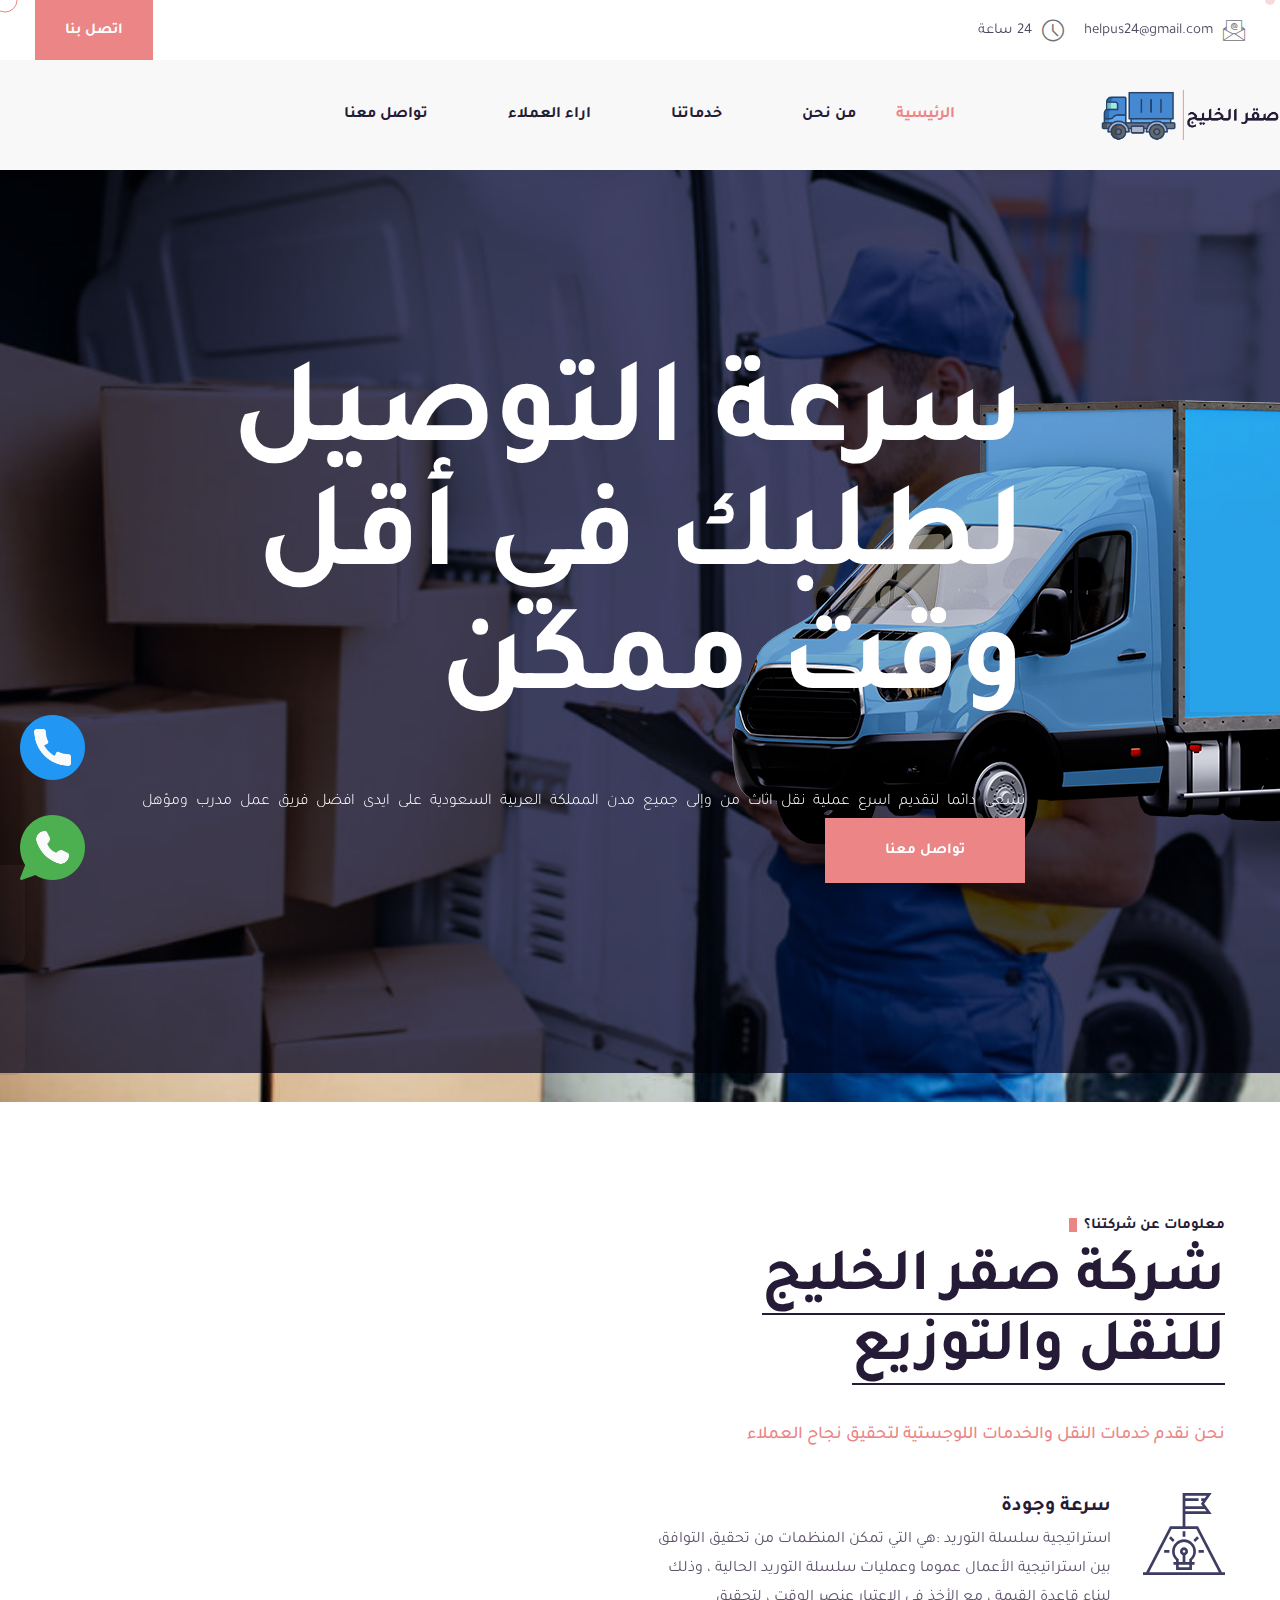
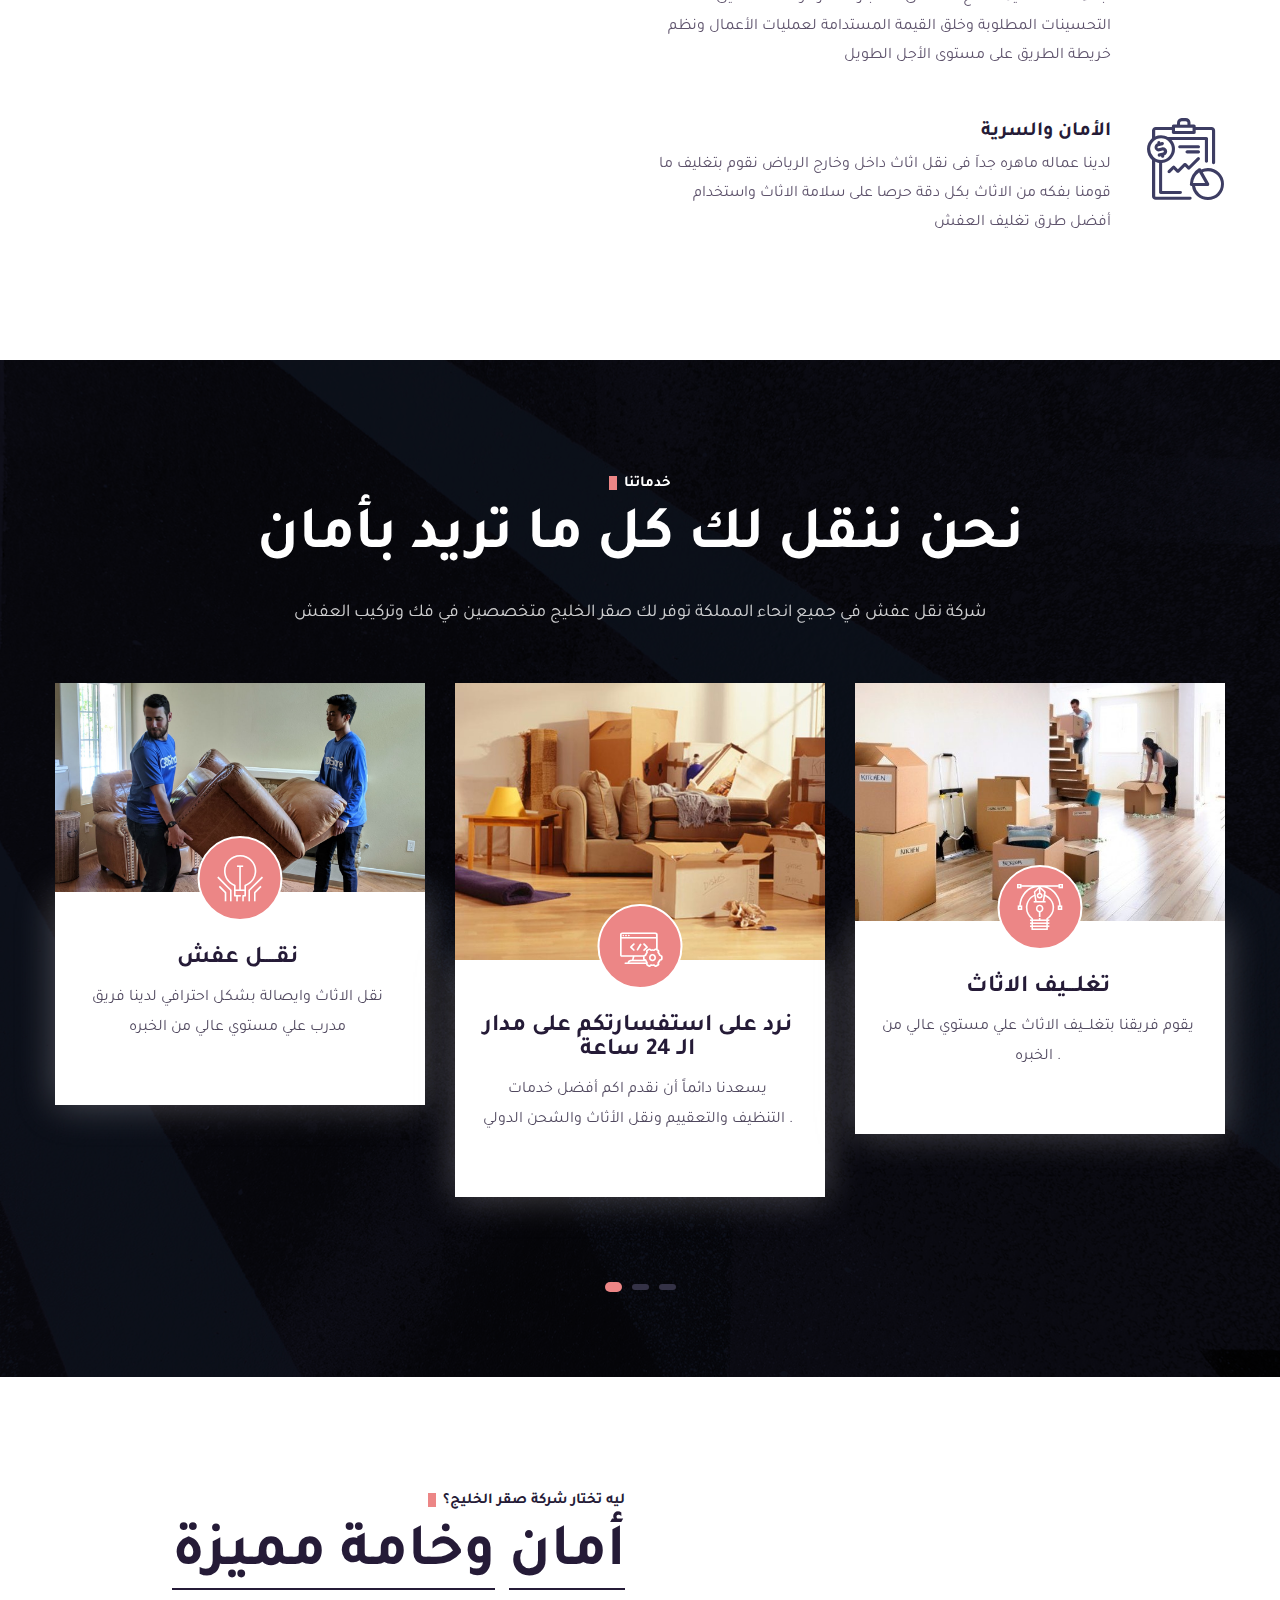
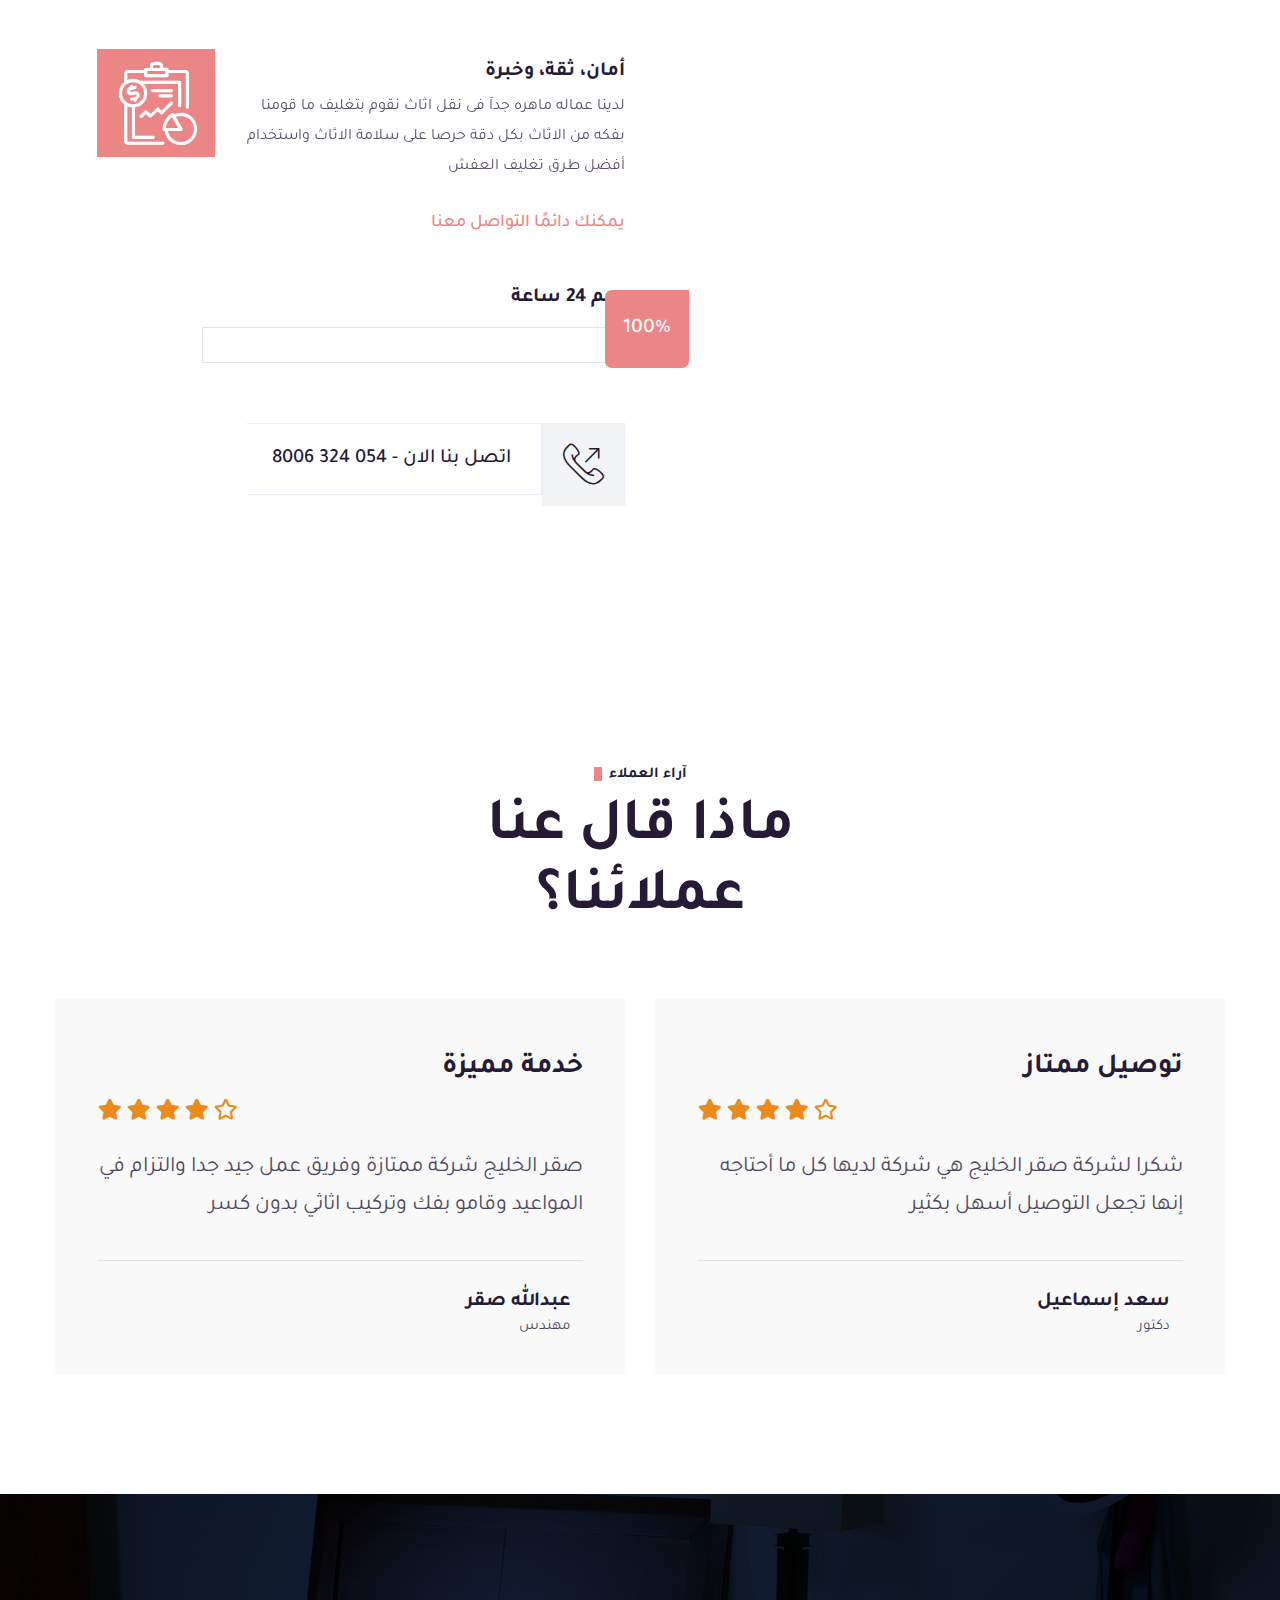
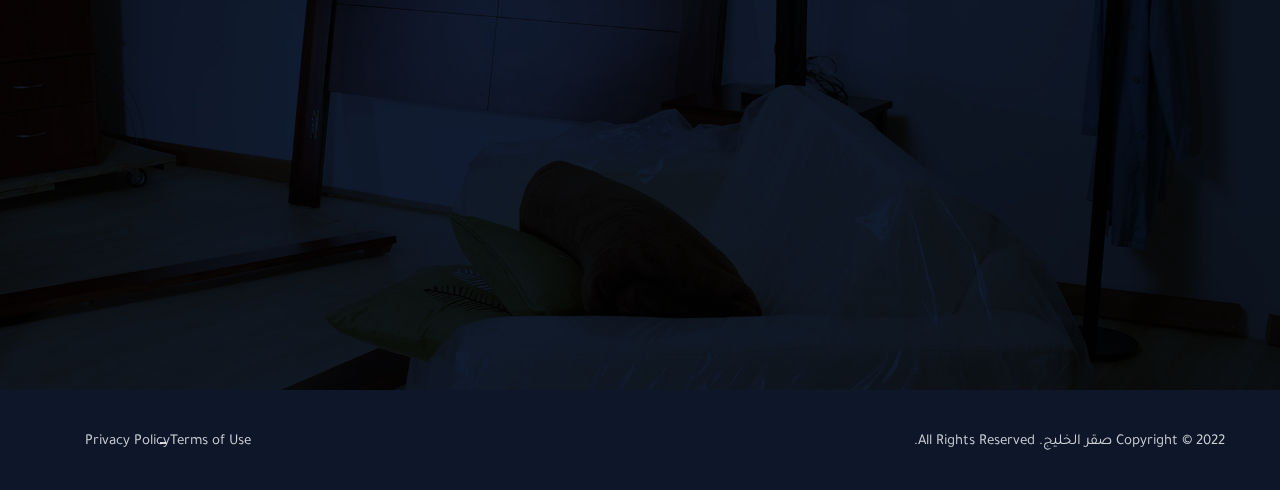
==== commit 3f30a992: "v-7" ====
--- a/index.html
+++ b/index.html
@@ -7,7 +7,7 @@
 <head>
     <meta charset="UTF-8" />
     <meta name="viewport" content="width=device-width, initial-scale=1.0" />
-    <title> Home  </title>
+    <title> صقر الخليج  </title>
     <!-- favicons Icons -->
     <link rel="apple-touch-icon" sizes="180x180" href="assets/images/favicons/apple-touch-icon.png" />
     <link rel="icon" type="image/png" sizes="32x32" href="assets/images/favicons/favicon-32x32.png" />
@@ -62,10 +62,6 @@
     <div class="custom-cursor__cursor"></div>
     <div class="custom-cursor__cursor-two"></div>
 
-
-
-
-
     <div class="preloader">
         <div class="preloader__image"></div>
     </div>
@@ -91,20 +87,16 @@
                                     <span class="icon-clock"></span>
                                 </div>
                                 <div class="text">
-                                    <p>Mon - Fri 8:00 - 6:30</p>
+                                    <p>24 ساعة</p>
                                 </div>
                             </li>
                         </ul>
                     </div>
                     <div class="main-header__top-right">
                         <div class="main-header__btn-box">
-                            <a href="contact.html" class="thm-btn main-header__btn">Get Consulting</a>
-                        </div>
-                        <div class="main-header__top-social">
-                            <a href="#"><i class="fab fa-facebook-f"></i></a>
-                            <a href="#"><i class="fab fa-twitter"></i></a>
-                            <a href="#"><i class="fab fa-pinterest-p"></i></a>
-                        </div>
+                            <a href="tel:0543248006" class="thm-btn main-header__btn">اتصل بنا</a>
+                        </div>
+
                     </div>
                 </div>
             </div>
@@ -113,15 +105,15 @@
                     <div class="main-menu__wrapper-inner clearfix">
                         <div class="main-menu__left">
                             <div class="main-menu__logo">
-                                <a href="index-2.html"><img src="assets/images/resources/logo-1.png" alt=""></a>
+                                <a href="index.html"><img src="assets/images/resources/logo-1.png" alt=""></a>
                             </div>
                             <div class="main-menu__main-menu-box">
                                 <a href="#" class="mobile-nav__toggler"><i class="fa fa-bars"></i></a>
                                 <ul class="main-menu__list">
                                     <li class=" current"><a href="index-2.html">الرئيسية </a></li>
                                     <li><a href="about.html">من نحن</a></li>
-                                    <li class=""><a href="#">خدماتنا</a></li>
-                                    <li class=""><a href="#">اراء العملاء</a></li>
+                                    <li><a href="services.html">خدماتنا</a></li>
+                                    <li><a href="index.html #testimonials">اراء العملاء</a></li>
                                     <li><a href="contact.html">تواصل معنا</a></li>
                                 </ul>
                             </div>
@@ -133,13 +125,9 @@
                                         <span class="icon-phone"></span>
                                     </div>
                                     <div class="main-menu__call-content">
-                                        <span>Phone Number</span>
-                                        <p><a href="tel:08800115244">(088) 00-11-52-44</a></p>
-                                    </div>
-                                </div>
-                                <div class="main-menu__search-box">
-                                    <p class="main-menu__search-text">Search</p>
-                                    <a href="#" class="main-menu__search search-toggler icon-search"></a>
+                                        <span>رقم الهاتف</span>
+                                        <p><a href="tel:0543248006">054 324 80 06</a></p>
+                                    </div>
                                 </div>
                             </div>
                         </div>
@@ -183,12 +171,12 @@
                             <div class="row">
                                 <div class="col-xl-10">
                                     <div class="main-slider__content">
+                                        <h2 class="main-slider__title">
+                                            سرعة التوصيل لطلبك في أقل وقت ممكن
+                                        </h2>
                                         <p class="main-slider__sub-title">
                                             نسعى دائما لتقديم اسرع عملية نقل اثاث من وإلى جميع مدن المملكة العربية السعودية على ايدى افضل فريق عمل مدرب ومؤهل
                                         </p>
-                                        <h2 class="main-slider__title">
-                                            سرعة التوصيل لطلبك في أقل وقت ممكن
-                                        </h2>
                                         <div class="main-slider__btn-box">
                                             <a href="about.html" class="thm-btn main-slider__btn">تواصل معنا</a>
                                         </div>
@@ -212,12 +200,13 @@
                             <div class="row">
                                 <div class="col-xl-10">
                                     <div class="main-slider__content">
+                                        <h2 class="main-slider__title">
+                                            سرعة الرد لتوفير وقتكم وللرد على استفسارتكم
+                                        </h2>
                                         <p class="main-slider__sub-title">
                                             حيث نرد على استفسارتكم على مدار الـ 24 ساعة؛ لأننا نعرف قيمة كل ثانية، ولا نستطيع التأخر على عملائنا لذلك مستعدون علي مدار 24 ساعة للرد علي اتصالاتكم 
                                         </p>
-                                        <h2 class="main-slider__title">
-                                            سرعة الرد لتوفير وقتكم وللرد على استفسارتكم
-                                        </h2>
+
                                         <div class="main-slider__btn-box">
                                             <a href="about.html" class="thm-btn main-slider__btn">تواصل معنا</a>
                                         </div>
@@ -240,12 +229,13 @@
                             <div class="row">
                                 <div class="col-xl-10">
                                     <div class="main-slider__content">
+                                        <h2 class="main-slider__title">
+                                            لدينا عمالة ماهرة جدًا وأمينة
+                                        </h2>
                                         <p class="main-slider__sub-title">
                                             أفضل طرق تغليف الاثاث نحن نريد لجميع العملاء ان يحققوا ربح من خلالنا فنحن نتعامل بكل صدق وضمير ،شركتنا هي شركة متميزة في ذلك المجال للإتصال بنا
                                         </p>
-                                        <h2 class="main-slider__title">
-                                            لدينا عمالة ماهرة جدًا وأمينة
-                                        </h2>
+
                                         <div class="main-slider__btn-box">
                                             <a href="about.html" class="thm-btn main-slider__btn">تواصل معنا</a>
                                         </div>
@@ -325,7 +315,7 @@
                                     </div>
                                 </div>
                                 <div class="about-one__right-img-2">
-                                    <img src="assets/images/resources/about-one-right-2.jpg" alt="" style="width: 500px">
+                                    <img src="assets/images/resources/about-one-right-2.jpg" alt="" style="width: 350px">
                                 </div>
                             </div>
                         </div>
@@ -385,9 +375,6 @@
                                     </div>
                                     <h3 class="services-one__title"><a href="business-consulting.html">نقــــل عفش</a></h3>
                                     <p class="services-one__text">نقل الاثاث وايصالة بشكل احترافي لدينا فريق مدرب علي مستوي عالي من الخبره </p>
-                                    <div class="services-one__arrow">
-                                        <a href="business-consulting.html"><i class="icon-right-arrow-1"></i></a>
-                                    </div>
                                 </div>
                             </div>
                         </div>
@@ -402,9 +389,6 @@
                                     </div>
                                     <h3 class="services-one__title"><a href="data-risk-audit.html">نرد على استفسارتكم على مدار الـ 24 ساعة</a></h3>
                                     <p class="services-one__text"> يسعدنا دائماً أن نقدم اكم أفضل خدمات التنظيف والتعقييم ونقل الأثاث والشحن الدولي   .</p>
-                                    <div class="services-one__arrow">
-                                        <a href="data-risk-audit.html"><i class="icon-right-arrow-1"></i></a>
-                                    </div>
                                 </div>
                             </div>
                         </div>
@@ -419,9 +403,6 @@
                                     </div>
                                     <h3 class="services-one__title"><a href="digital-marketing-audit.html">تغلـــيف الاثاث</a></h3>
                                     <p class="services-one__text">يقوم فريقنا بتغلـــيف الاثاث علي مستوي عالي من الخبره .</p>
-                                    <div class="services-one__arrow">
-                                        <a href="digital-marketing-audit.html"><i class="icon-right-arrow-1"></i></a>
-                                    </div>
                                 </div>
                             </div>
                         </div>
@@ -436,9 +417,6 @@
                                     </div>
                                     <h3 class="services-one__title"><a href="business-consulting.html">نقــــل عفش</a></h3>
                                     <p class="services-one__text">نقل الاثاث وايصالة بشكل احترافي لدينا فريق مدرب علي مستوي عالي من الخبره </p>
-                                    <div class="services-one__arrow">
-                                        <a href="business-consulting.html"><i class="icon-right-arrow-1"></i></a>
-                                    </div>
                                 </div>
                             </div>
                         </div>
@@ -453,9 +431,6 @@
                                     </div>
                                     <h3 class="services-one__title"><a href="data-risk-audit.html">نرد على استفسارتكم على مدار الـ 24 ساعة</a></h3>
                                     <p class="services-one__text"> يسعدنا دائماً أن نقدم اكم أفضل خدمات التنظيف والتعقييم ونقل الأثاث والشحن الدولي   .</p>
-                                    <div class="services-one__arrow">
-                                        <a href="data-risk-audit.html"><i class="icon-right-arrow-1"></i></a>
-                                    </div>
                                 </div>
                             </div>
                         </div>
@@ -470,9 +445,7 @@
                                     </div>
                                     <h3 class="services-one__title"><a href="digital-marketing-audit.html">تغلـــيف الاثاث</a></h3>
                                     <p class="services-one__text">يقوم فريقنا بتغلـــيف الاثاث علي مستوي عالي من الخبره .</p>
-                                    <div class="services-one__arrow">
-                                        <a href="digital-marketing-audit.html"><i class="icon-right-arrow-1"></i></a>
-                                    </div>
+
                                 </div>
                             </div>
                         </div>
@@ -487,9 +460,6 @@
                                     </div>
                                     <h3 class="services-one__title"><a href="business-consulting.html">نقــــل عفش</a></h3>
                                     <p class="services-one__text">نقل الاثاث وايصالة بشكل احترافي لدينا فريق مدرب علي مستوي عالي من الخبره </p>
-                                    <div class="services-one__arrow">
-                                        <a href="business-consulting.html"><i class="icon-right-arrow-1"></i></a>
-                                    </div>
                                 </div>
                             </div>
                         </div>
@@ -504,9 +474,6 @@
                                     </div>
                                     <h3 class="services-one__title"><a href="data-risk-audit.html">نرد على استفسارتكم على مدار الـ 24 ساعة</a></h3>
                                     <p class="services-one__text"> يسعدنا دائماً أن نقدم اكم أفضل خدمات التنظيف والتعقييم ونقل الأثاث والشحن الدولي   .</p>
-                                    <div class="services-one__arrow">
-                                        <a href="data-risk-audit.html"><i class="icon-right-arrow-1"></i></a>
-                                    </div>
                                 </div>
                             </div>
                         </div>
@@ -521,9 +488,6 @@
                                     </div>
                                     <h3 class="services-one__title"><a href="digital-marketing-audit.html">تغلـــيف الاثاث</a></h3>
                                     <p class="services-one__text">يقوم فريقنا بتغلـــيف الاثاث علي مستوي عالي من الخبره .</p>
-                                    <div class="services-one__arrow">
-                                        <a href="digital-marketing-audit.html"><i class="icon-right-arrow-1"></i></a>
-                                    </div>
                                 </div>
                             </div>
                         </div>
@@ -532,8 +496,6 @@
             </div>
         </section>
         <!--Services One End-->
-
-
         <!--Why Choose One-->
         <section class="why-choose-one">
             <div class="container">
@@ -581,7 +543,7 @@
                                         <span class="icon-phone"></span>
                                     </div>
                                     <div class="content">
-                                        <h4><a href="tel:0123456789">اتصل بنا الان -  0123456789</a></h4>
+                                        <h4><a href="tel:0543248006">اتصل بنا الان -  054 324 8006</a></h4>
                                     </div>
                                 </li>
                             </ul>
@@ -591,10 +553,8 @@
             </div>
         </section>
         <!--Why Choose End-->
-
-
         <!--Testimonial One Start-->
-        <section class="testimonials-one">
+        <section class="testimonials-one" id="testimonials">
             <div class="container">
                 <div class="section-title text-center">
                     <span class="section-title__tagline">آراء العملاء</span>
@@ -643,9 +603,6 @@
                                     بدون كسر
                                 </p>
                                 <div class="testimonials-one__client-info">
-                                    <div class="testimonials-one__client-img">
-                                        <img src="assets/images/testimonial/testimonials-one-1.jpg" alt="">
-                                    </div>
                                     <div class="testimonials-one__client-content">
                                         <h4 class="testimonials-one__client-name">عبدالله صقر</h4>
                                         <p class="testimonials-one__client-sub-title">مهندس</p>
@@ -670,9 +627,6 @@
                                         أحتاجه إنها تجعل التوصيل أسهل بكثير
                                 </p>
                                 <div class="testimonials-one__client-info">
-                                    <div class="testimonials-one__client-img">
-                                        <img src="assets/images/testimonial/testimonials-one-2.jpg" alt="">
-                                    </div>
                                     <div class="testimonials-one__client-content">
                                         <h4 class="testimonials-one__client-name">سعد إسماعيل</h4>
                                         <p class="testimonials-one__client-sub-title">دكتور</p>
@@ -697,9 +651,6 @@
                                     بدون كسر
                                 </p>
                                 <div class="testimonials-one__client-info">
-                                    <div class="testimonials-one__client-img">
-                                        <img src="assets/images/testimonial/testimonials-one-1.jpg" alt="">
-                                    </div>
                                     <div class="testimonials-one__client-content">
                                         <h4 class="testimonials-one__client-name">عبدالله صقر</h4>
                                         <p class="testimonials-one__client-sub-title">مهندس</p>
@@ -724,9 +675,6 @@
                                         أحتاجه إنها تجعل التوصيل أسهل بكثير
                                 </p>
                                 <div class="testimonials-one__client-info">
-                                    <div class="testimonials-one__client-img">
-                                        <img src="assets/images/testimonial/testimonials-one-2.jpg" alt="">
-                                    </div>
                                     <div class="testimonials-one__client-content">
                                         <h4 class="testimonials-one__client-name">سعد إسماعيل</h4>
                                         <p class="testimonials-one__client-sub-title">دكتور</p>
@@ -742,78 +690,61 @@
 
         <!--Site Footer Start-->
         <footer class="site-footer">
-            <div class="site-footer-bg" style="background-image: url(assets/images/backgrounds/site-footer-bg.jpg);">
+            <div class="site-footer-bg" style="background-image: url(assets/images/backgrounds/main-slider-1-2.webp)">
             </div>
             <div class="site-footer__top">
                 <div class="container">
                     <div class="row">
-                        <div class="col-xl-4 col-lg-6 col-md-6 wow fadeInUp" data-wow-delay="100ms">
+                        <div class=" col-lg-3 col-md-6 wow fadeInUp" data-wow-delay="100ms">
                             <div class="footer-widget__column footer-widget__about">
                                 <div class="footer-widget__about-logo-box">
                                     <div class="footer-widget__about-logo">
                                         <a href="#">
-                                            <img src="assets/images/resources/footer-logo-1.png" alt="">
+                                            <img src="assets/images/resources/logo-1.png" style="background: #fff ;width:200px; padding: 10px;border-radius: 12px;" alt="">
                                         </a>
                                     </div>
                                 </div>
                                 <div class="footer-widget__about-content">
-                                    <p>Our agency manages a vast amount <br> of digital support services to businesses
-                                        <br> digital business consulting firm</p>
-                                </div>
-                            </div>
-                        </div>
-                        <div class="col-xl-3 col-lg-6 col-md-6 wow fadeInUp" data-wow-delay="200ms">
+                                    <p>لدينا عماله ماهره جداَ فى نقل اثاث نقوم بتغليف ما قومنا بفكه من الاثاث بكل دقة حرصا على سلامة الاثاث واستخدام أفضل طرق تغليف العفش</p>
+                                </div>
+                            </div>
+                        </div>
+                        <div class=" col-lg-3 col-md-6 wow fadeInUp" data-wow-delay="200ms">
                             <div class="footer-widget__latest-post">
                                 <h4 class="footer-widget__tag">Latest Post</h4>
-                                <ul class="footer-widget__content list-unstyled">
+                                <ul class="footer-widget__contact-box list-unstyled">
                                     <li>
-                                        <span>25 July 2022</span>
-                                        <p><a href="blog-details.html">Packaging Design Consulting For Start-up
-                                                Business</a></p>
-                                    </li>
-                                    <li>
-                                        <span>25 July 2022</span>
-                                        <p><a href="blog-details.html">Grow Market Share Through Marketing
-                                                Consulting</a></p>
+                                        <div class="icon">
+                                            <i class="icon-phone"></i>
+                                        </div>
+                                        <div class="text">
+                                            <p><a href="tel:0533815777">+0533815777</a></p>
+                                        </div>
                                     </li>
                                 </ul>
                             </div>
                         </div>
-                        <div class="col-xl-2 col-lg-6 col-md-6 wow fadeInUp" data-wow-delay="300ms">
+                        <div class=" col-lg-3 col-md-6 wow fadeInUp" data-wow-delay="300ms">
                             <div class="footer-widget__services">
                                 <h4 class="footer-widget__tag">Services</h4>
-                                <ul class="footer-widget__services-list list-unstyled">
-                                    <li><a href="digital-marketing-audit.html">Digital Consulting</a></li>
-                                    <li><a href="business-consulting.html">Business Consulting</a></li>
-                                    <li><a href="blog.html">News & Events</a></li>
-                                    <li><a href="business-consulting.html">Build Business</a></li>
-                                    <li><a href="finance-consulting.html">Business Strategy</a></li>
-                                    <li><a href="about.html">About us</a></li>
+                                <ul class="footer-widget__contact-box list-unstyled">
+                                    <li>
+                                        <div class="icon">
+                                            <i class="icon-email-1"></i>
+                                        </div>
+                                        <div class="text">
+                                            <p><a href="mailto:helpus24@gmail.com">helpus24@gmail.com</a></p>
+                                        </div>
+                                    </li>
                                 </ul>
                             </div>
                         </div>
-                        <div class="col-xl-3 col-lg-6 col-md-6 wow fadeInUp" data-wow-delay="400ms">
+                        <div class=" col-lg-3 col-md-6 wow fadeInUp" data-wow-delay="400ms">
                             <div class="footer-widget__contact">
                                 <h4 class="footer-widget__tag">Contact</h4>
                                 <ul class="footer-widget__contact-box list-unstyled">
                                     <li>
                                         <div class="icon">
-                                            <i class="icon-email-1"></i>
-                                        </div>
-                                        <div class="text">
-                                            <p><a href="mailto:helpus24@gmail.com">helpus24@gmail.com</a></p>
-                                        </div>
-                                    </li>
-                                    <li>
-                                        <div class="icon">
-                                            <i class="icon-phone"></i>
-                                        </div>
-                                        <div class="text">
-                                            <p><a href="tel:0881122334455">+088 11 22 33 44 55</a></p>
-                                        </div>
-                                    </li>
-                                    <li>
-                                        <div class="icon">
                                             <i class="icon-location"></i>
                                         </div>
                                         <div class="text">
@@ -821,17 +752,7 @@
                                         </div>
                                     </li>
                                 </ul>
-                                <ul class="footer-widget__social-box list-unstyled">
-                                    <li>
-                                        <a href="#"><i class="fab fa-facebook-f"></i></a>
-                                    </li>
-                                    <li>
-                                        <a href="#"><i class="fab fa-twitter"></i></a>
-                                    </li>
-                                    <li>
-                                        <a href="#"><i class="fab fa-pinterest-p"></i></a>
-                                    </li>
-                                </ul>
+
                             </div>
                         </div>
                     </div>
@@ -843,7 +764,7 @@
                         <div class="col-xl-12">
                             <div class="site-footer__bottom-inner">
                                 <div class="site-footer__bottom-text">
-                                    <p>Copyright © 2022 Template_mr. All Rights Reserved.</p>
+                                    <p>Copyright © 2022 صقر الخليج. All Rights Reserved.</p>
                                 </div>
                                 <ul class="site-footer__bottom-text-two list-unstyled">
                                     <li>
@@ -886,7 +807,7 @@
                 </li>
                 <li>
                     <i class="fa fa-phone-alt"></i>
-                    <a href="tel:666-888-0000">666 888 0000</a>
+                    <a href="tel:0533815777">0533815777</a>
                 </li>
             </ul><!-- /.mobile-nav__contact -->
             <div class="mobile-nav__top" dir="ltr">
@@ -905,24 +826,10 @@
     </div>
     <!-- /.mobile-nav__wrapper -->
 
-    <div class="search-popup">
-        <div class="search-popup__overlay search-toggler"></div>
-        <!-- /.search-popup__overlay -->
-        <div class="search-popup__content">
-            <form action="#">
-                <label for="search" class="sr-only">search here</label><!-- /.sr-only -->
-                <input type="text" id="search" placeholder="Search Here..." />
-                <button type="submit" aria-label="search submit" class="thm-btn">
-                    <i class="icon-search"></i>
-                </button>
-            </form>
-        </div>
-        <!-- /.search-popup__content -->
-    </div>
-    <!-- /.search-popup -->
 
     <a href="#" data-target="html" class="scroll-to-target scroll-to-top"><i class="fa fa-angle-up"></i></a>
-
+    <a href="https://wa.me/+0533815777" class="whats-icon"><img src="assets/images/icon/889154.png" alt=""></a>
+    <a href="tel:+0533815777" class="phone-icon"><img src="assets/images/icon/724664.png" alt=""></a>
 
     <script src="assets/vendors/jquery/jquery-3.6.0.min.js"></script>
     <script src="assets/vendors/bootstrap/js/bootstrap.bundle.min.js"></script>
@@ -958,5 +865,4 @@
 </body>
 
 
-<!-- Mirrored from themazine.com/mr/conalz-html/ by HTTrack Website Copier/3.x [XR&CO'2014], Sat, 20 Aug 2022 13:09:04 GMT -->
 </html>--- a/assets/css/conalz.css
+++ b/assets/css/conalz.css
@@ -1,11 +1,11 @@
-
+@import url('https://fonts.googleapis.com/css2?family=Tajawal:wght@700&display=swap');
 /*--------------------------------------------------------------
 # Common
 --------------------------------------------------------------*/
 :root {
-  --conalz-font: 'Kumbh Sans', sans-serif;
-  --conalz-font-two: 'Titillium Web', sans-serif;
-  --conalz-reey-font: "reeyregular";
+  --conalz-font: 'Tajawal', sans-serif;
+  --conalz-font-two: 'Tajawal', sans-serif;
+  --conalz-reey-font: "Tajawal";
   --conalz-gray: #372948;
   --conalz-gray-rgb: 35, 35, 35;
   --conalz-white: #ffffff;
@@ -485,6 +485,43 @@
 }
 
 
+
+.whats-icon img{
+  text-align: center;
+  color: #fff;
+  text-decoration: none;
+  position: fixed;
+  bottom: 20px;
+  left: 20px;
+  width: 65px;
+  height: 65px;
+  line-height: 60px;
+  z-index: 9999;
+  outline: 0;
+  -webkit-transition: all .3s ease;
+  -moz-transition: all .3s ease;
+  -o-transition: all 0.3s ease
+}
+
+.phone-icon img{
+  text-align: center;
+  color: #fff;
+  text-decoration: none;
+  position: fixed;
+  bottom: 120px;
+  left: 20px;
+  width: 65px;
+  height: 65px;
+  line-height: 60px;
+  z-index: 9999;
+  outline: 0;
+  -webkit-transition: all .3s ease;
+  -moz-transition: all .3s ease;
+  -o-transition: all 0.3s ease
+}
+
+
+
 /*--------------------------------------------------------------
 # Navigations One
 --------------------------------------------------------------*/
@@ -526,7 +563,7 @@
 }
 
 .main-header__top-address-list li+li {
-  margin-left: 20px;
+  margin-right: 20px;
 }
 
 .main-header__top-address-list li .icon {
@@ -542,7 +579,7 @@
 }
 
 .main-header__top-address-list li .text {
-  margin-left: 10px;
+  margin-right: 10px;
 }
 
 .main-header__top-address-list li .text p {
@@ -655,7 +692,6 @@
 .main-menu__wrapper {
   position: relative;
   display: block;
-  padding: 0 35px;
 }
 
 .main-menu__wrapper-inner {
@@ -678,7 +714,7 @@
   z-index: 1;
 }
 .main-menu__logo img{
-  width: 200px;
+  width: 180px;
 }
 
 .main-menu__logo:before {
@@ -688,7 +724,6 @@
   bottom: -17px;
   right: 0;
   left: -110px;
-  background-color: var(--conalz-white);
   z-index: -1;
   clip-path: polygon(0 0, 100% 0%, 77% 100%, 0% 100%);
 }
@@ -700,7 +735,6 @@
   bottom: -17px;
   right: -100000000px;
   left: 0;
-  background-color: var(--conalz-white);
   z-index: -1;
 }
 
@@ -750,7 +784,7 @@
 }
 
 .main-menu__call-content {
-  margin-left: 15px;
+  margin-right: 15px;
 }
 
 .main-menu__call-content span {
@@ -3010,7 +3044,7 @@
 }
 
 .cta-one__img-box img {
-  width: 100%;
+  width: 300px;
   border-top-right-radius: 94px;
 }
 
@@ -9497,7 +9531,7 @@
 }
 
 .mission-one__img-one img {
-  width: 100%;
+  width: 300px;
   border-top-right-radius: 190px;
 }
 
@@ -9508,7 +9542,7 @@
 }
 
 .mission-one__img-two img {
-  width: auto;
+  width: 200px;
   border-top-right-radius: 110px;
 }
 
@@ -9519,7 +9553,7 @@
 }
 
 .mission-one__img-three img {
-  width: auto;
+  width: 300px;
   border-top-left-radius: 100px;
 }
 
